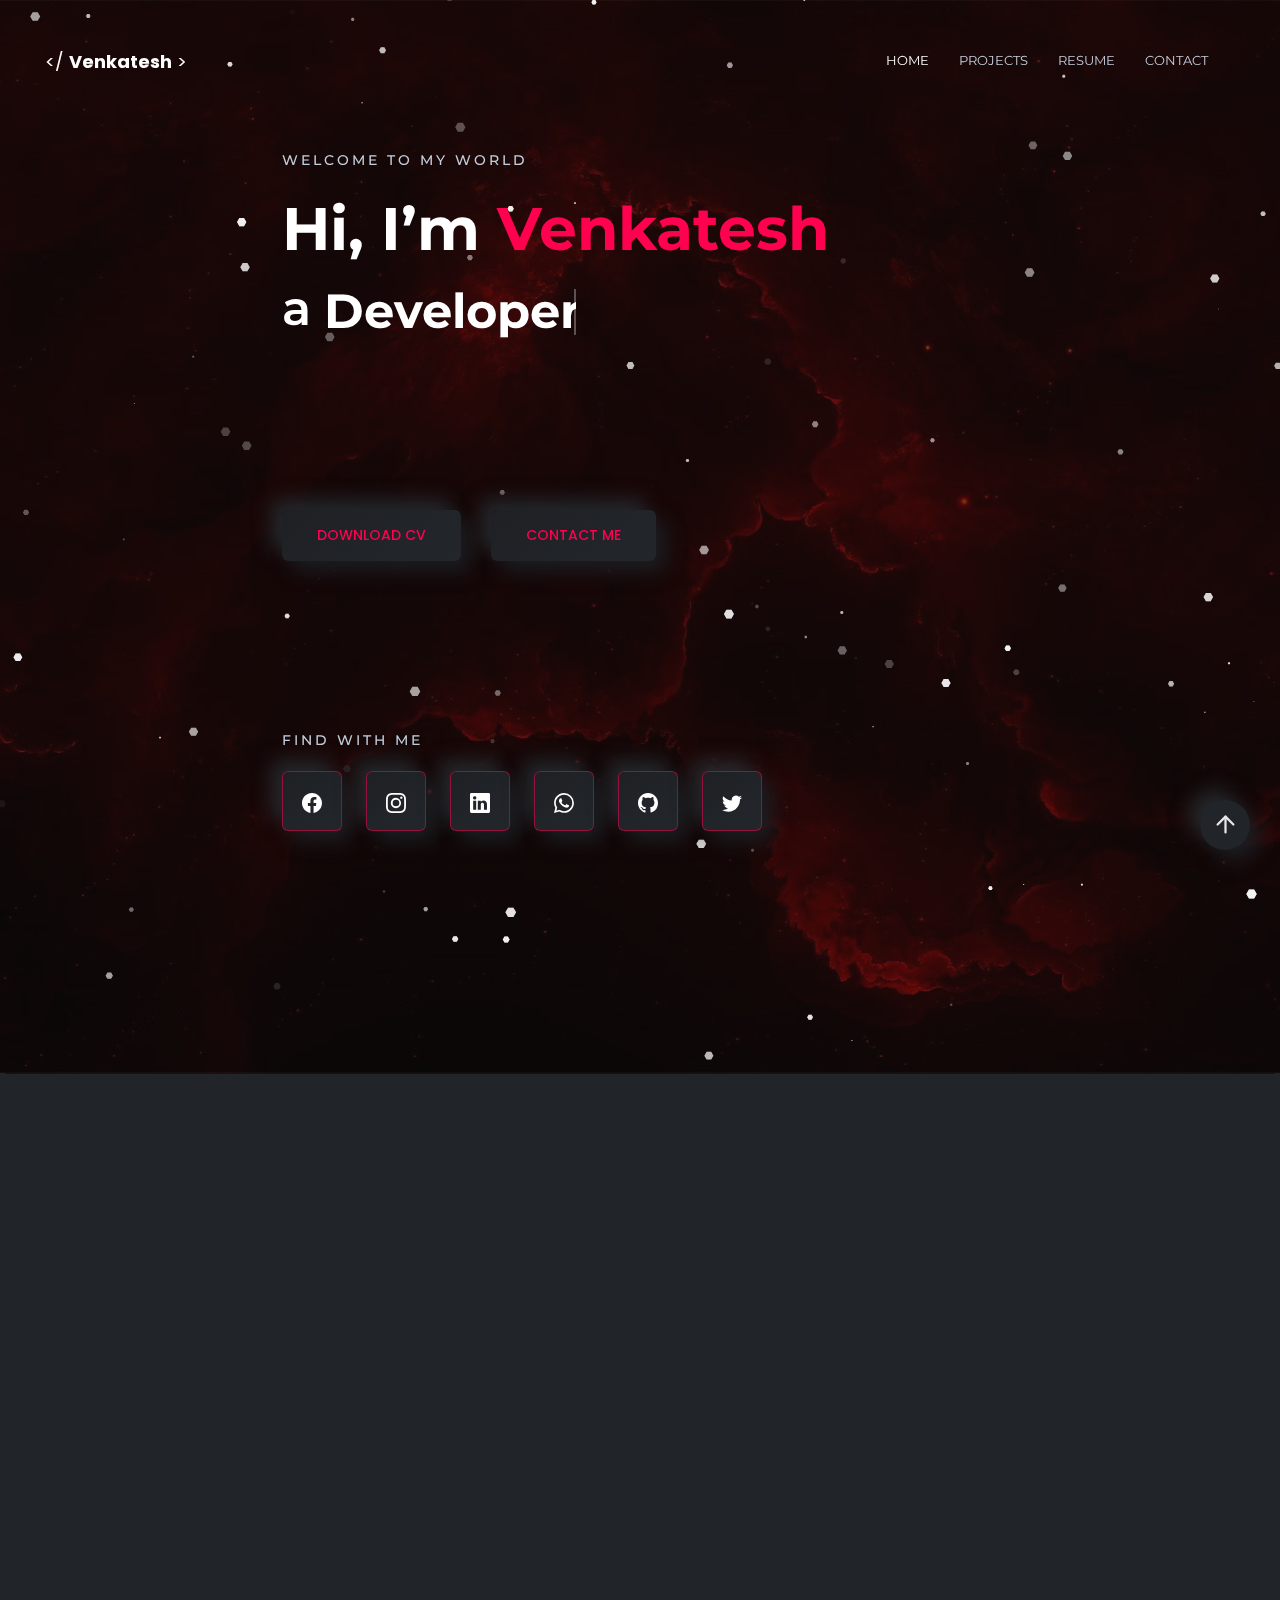
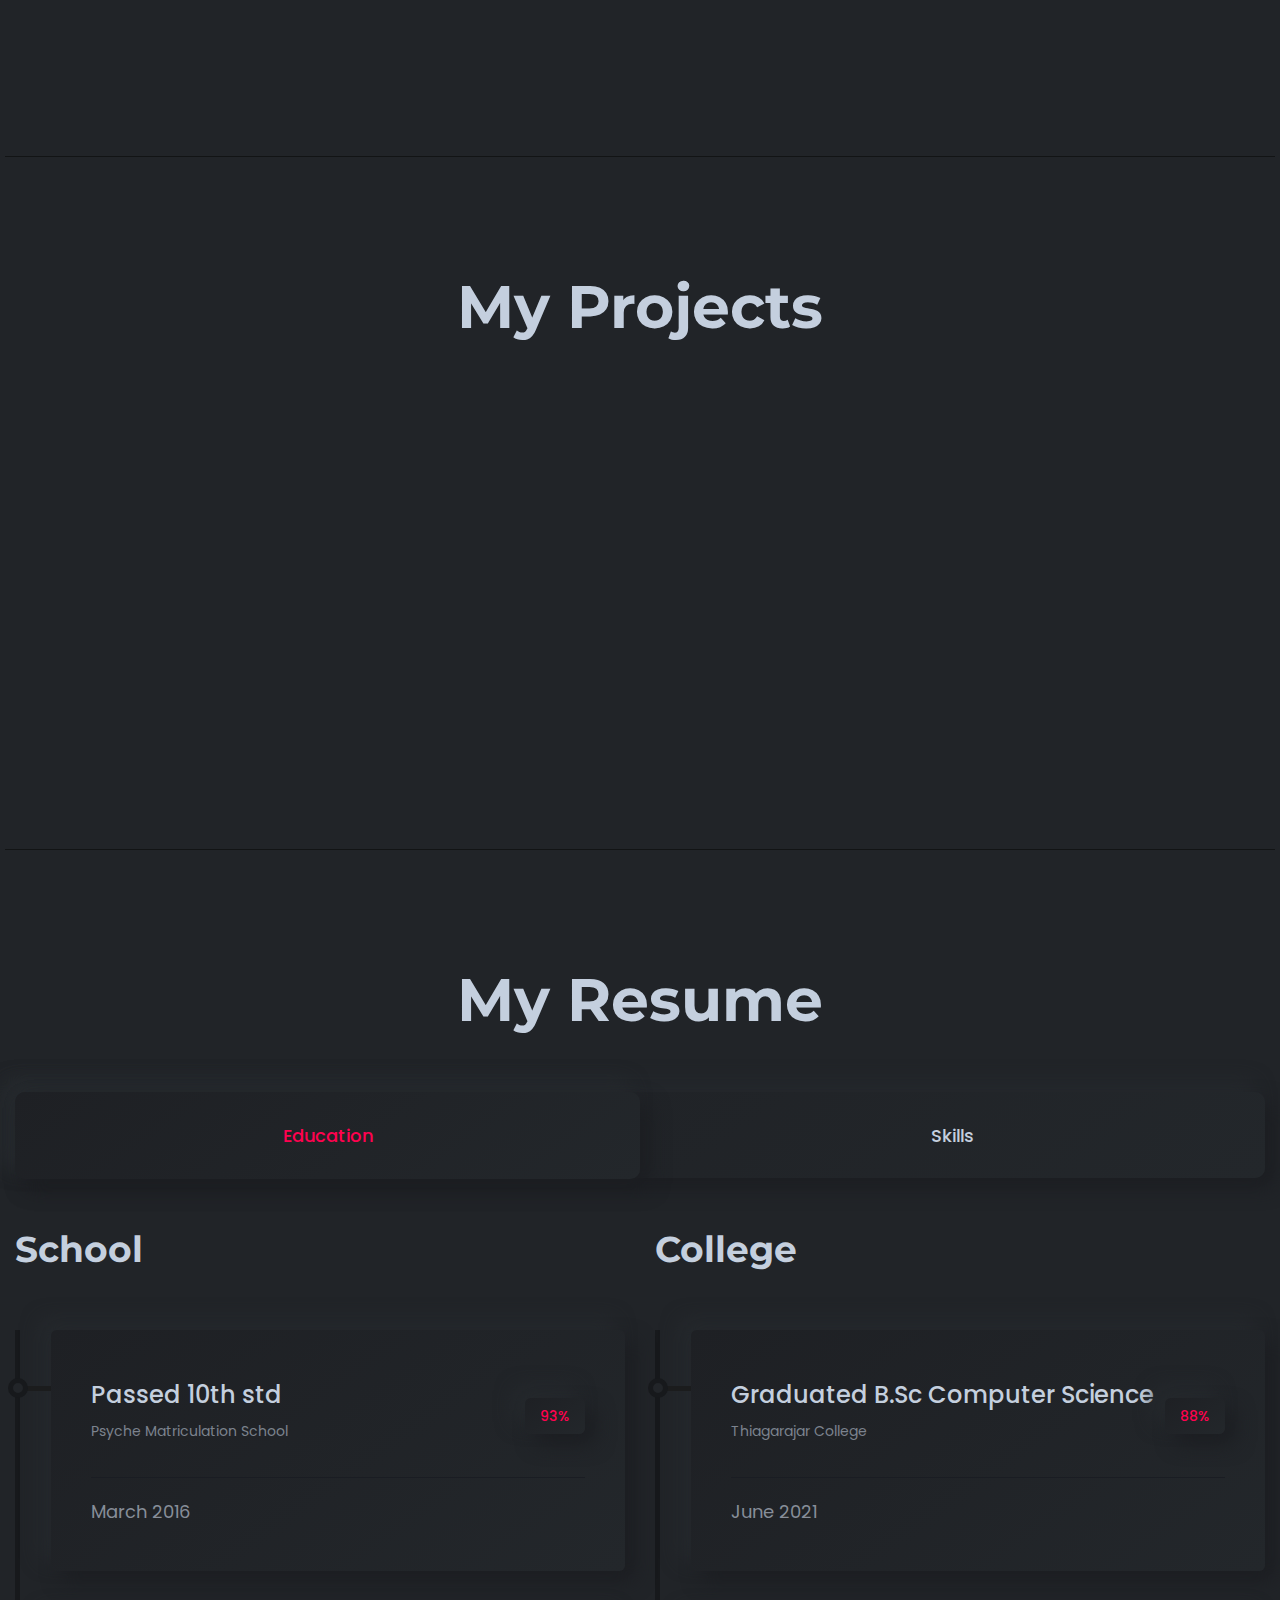
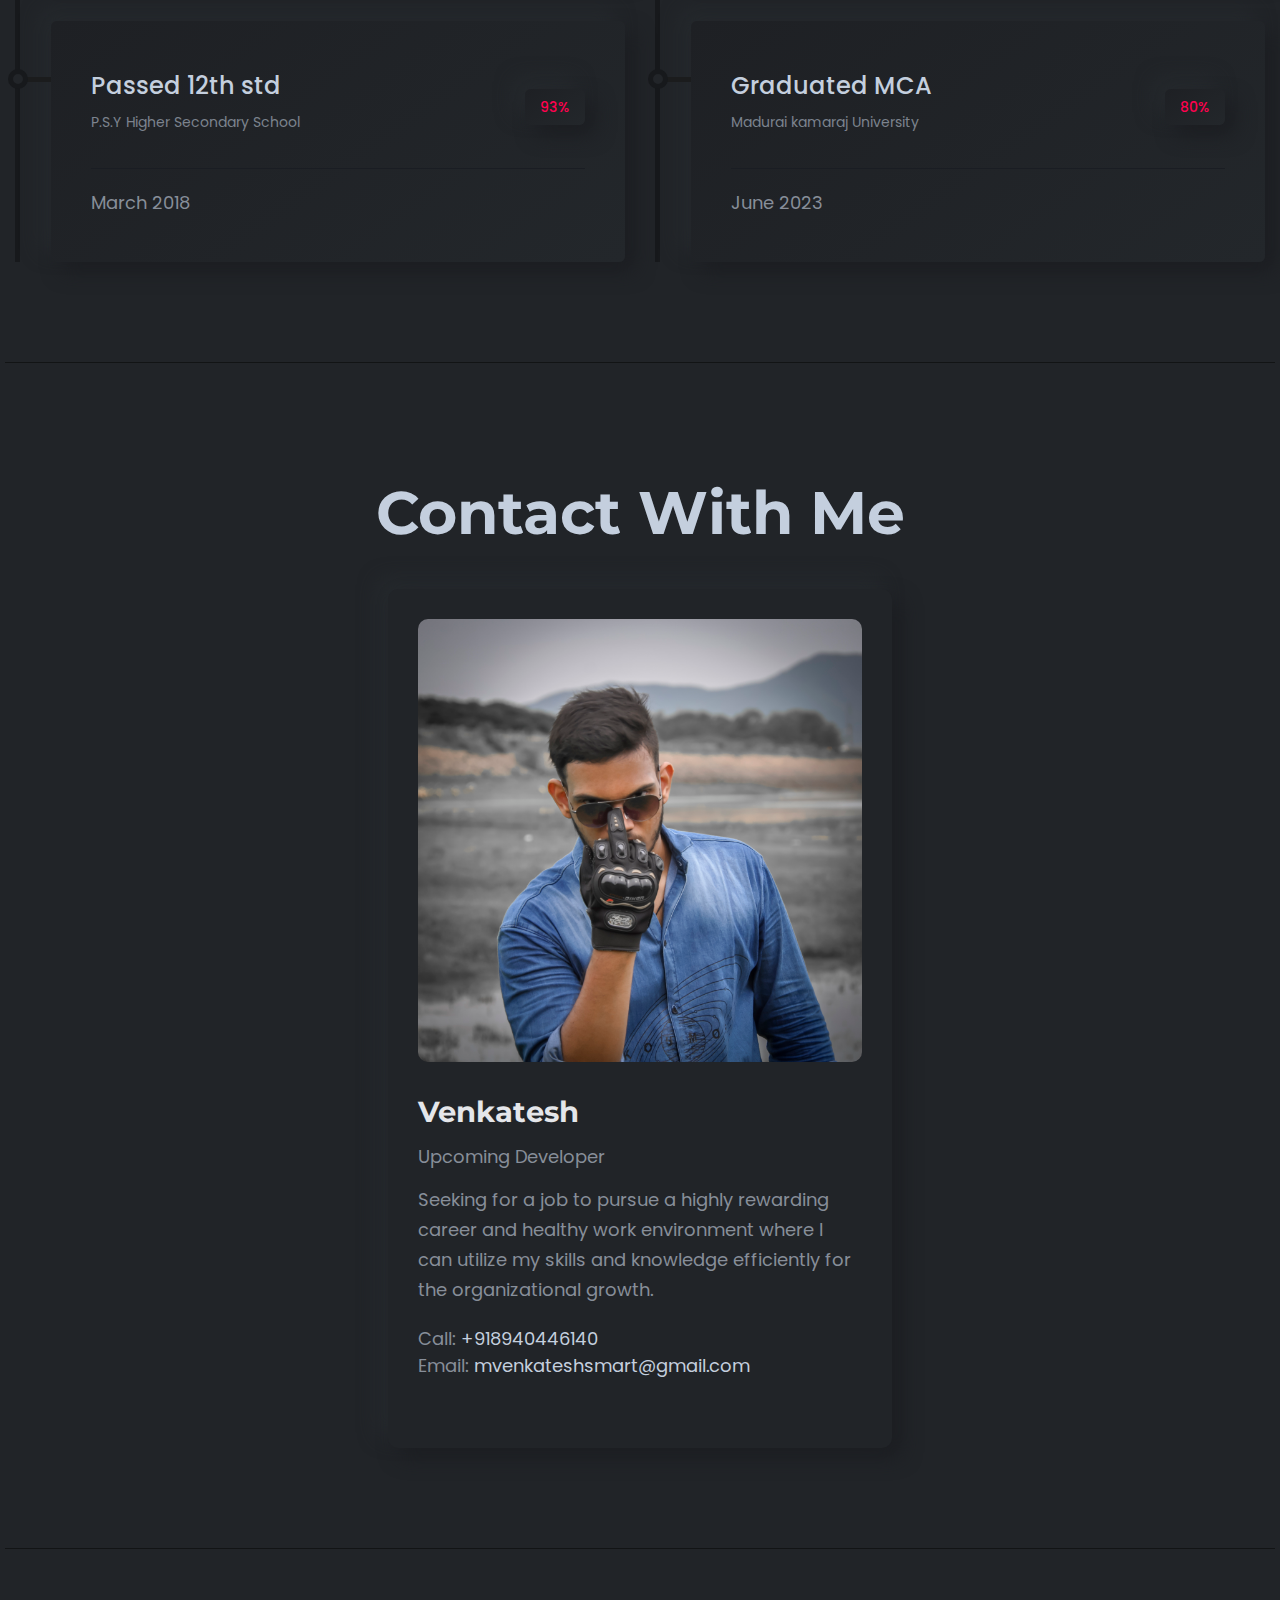
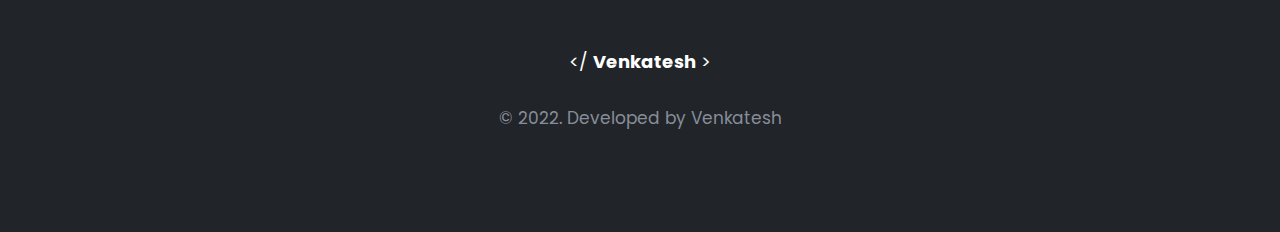
==== index.html @ d162d284 "live demo launched" ====
<!DOCTYPE html>
<html lang="en">

<head>
    <meta charset="utf-8">
    <meta http-equiv="x-ua-compatible" content="ie=edge">
    <title>Venkatesh - Upcoming Developer</title>
    <meta name="robots" content="noindex, follow" />
    <meta name="description" content="">
    <meta name="viewport" content="width=device-width, initial-scale=1, shrink-to-fit=no">
    <!-- Favicon -->
    <link rel="shortcut icon" type="image/x-icon" href="assets/images/favicon.png">
    <!-- CSS 
    ============================================ -->
    <link rel="stylesheet" href="assets/css/vendor/bootstrap.min.css">
    <link rel="stylesheet" href="assets/css/vendor/slick.css">
    <link rel="stylesheet" href="assets/css/vendor/slick-theme.css">
    <link rel="stylesheet" href="assets/css/vendor/aos.css">
    <link rel="stylesheet" href="assets/css/plugins/feature.css">
    <!-- Style css -->
    <link rel="stylesheet" href="assets/css/style.css">
</head>

<body class="template-color-1 spybody" data-spy="scroll" data-target=".navbar-example2" data-offset="70">
    <!-- Start Header -->
    <header class="rn-header haeder-default black-logo-version header--fixed header--sticky">
        <div class="header-wrapper rn-popup-mobile-menu m--0 row align-items-center">
            <!-- Start Header Left -->
            <div class="col-lg-2 col-6">
                <div class="header-left">
                    <div class="logo">
                        <a href="index.html">
                            <span class="cd-intro">
                                <span>&lt;/</span>
                        <!-- ROTATING TEXT -->
                        <span class="cd-words-wrapper">
                                    <b class="is-visible">Venkatesh</b>
                                    <span>&gt;</span>
                                </span>
                        </span>
                        </a>
                    </div>
                </div>
            </div>
            <!-- End Header Left -->
            <!-- Start Header Center -->
            <div class="col-lg-10 col-6">
                <div class="header-center">
                    <nav id="sideNav" class="mainmenu-nav navbar-example2 d-none d-xl-block">
                        <!-- Start Mainmanu Nav -->
                        <ul class="primary-menu nav nav-pills">
                            <li class="nav-item"><a class="nav-link smoth-animation active" href="#home">Home</a></li>
                            <li class="nav-item"><a class="nav-link smoth-animation" href="#portfolio">Projects</a></li>
                            <li class="nav-item"><a class="nav-link smoth-animation" href="#resume">Resume</a></li>
                            <li class="nav-item"><a class="nav-link smoth-animation" href="#contacts">Contact</a></li>
                        </ul>
                        <!-- End Mainmanu Nav -->
                    </nav>
                    <!-- Start Header Right  -->
                    <div class="header-right">
                        <div class="hamberger-menu d-block d-xl-none">
                            <i id="menuBtn" class="feather-menu humberger-menu"></i>
                        </div>
                        <div class="close-menu d-block">
                            <span class="closeTrigger">
                            <i data-feather="x"></i>
                        </span>
                        </div>
                    </div>
                    <!-- End Header Right  -->

                </div>
            </div>
            <!-- End Header Center -->
        </div>
    </header>
    <!-- End Header Area -->
    <!-- Start Popup Mobile Menu  -->
    <div class="popup-mobile-menu">
        <div class="inner">
            <div class="menu-top">
                <div class="menu-header">
                    <div class="slider-style-5">
                            <div class="thumbnail gradient-border gradient-animation close-menu-activation">
                        <img id="border" class="gradient-border" src="assets/images/profile2.jpg" alt="Personal Portfolio" width="50px" height="50px">
                        </div>
                    </div>
                </div>
            </div>
            <div class="content">
                <ul class="primary-menu nav nav-pills nav-fill">
                    <li class="nav-item"><a class="nav-link smoth-animation-two active" href="#home"><i
                        data-feather="home"></i> Home</a></li>
                    <li class="nav-item"><a class="nav-link smoth-animation-two" href="#portfolio"><i
                        data-feather="layers"></i> Projects</a></li>
                    <li class="nav-item"><a class="nav-link smoth-animation-two" href="#resume"><i
                        data-feather="users"></i> Resume</a></li>
                    <li class="nav-item"><a class="nav-link smoth-animation-two" href="#contacts"><i
                        data-feather="message-circle"></i> Contact</a></li>
                </ul>
            </div>
        </div>
    </div>
    <!-- End Popup Mobile Menu  -->


    <main class="main-page-wrapper">
        <section id="home" class="align-items-center with-particles bg_image--1 bg_image" data-black-overlay="5">
            <div id="particles-js"></div>
        <!-- Start Slider Area -->
        <div id="home" class="rn-slider-area">
            <div class="slide slider-style-1">
                <div class="container">
                    <div class="row justify-content-center row--30 align-items-center">
                        <div class="col-lg-7 mt_md--50 mt_sm--50 mt_lg--30">
                            <div class="content">
                                <div class="inner">
                                    <span class="subtitle">Welcome to my world</span>
                                    <h1 class="title">Hi, I’m <span>Venkatesh</span><br>
                                        <span class="header-caption" id="page-top">
                                            <!-- type headline start-->
                                            <span class="cd-headline clip is-full-width">
                                                <span>a </span>
                                        <!-- ROTATING TEXT -->
                                        <span class="cd-words-wrapper">
                                                    <b class="is-visible">Developer.</b>
                                                    <b class="is-hidden">Coder.</b>
                                                    <b class="is-hidden">Designer.</b>
                                                </span>
                                        </span>
                                        
                                        <!-- type headline end -->
                                        </span>
                                    </h1>
                                </div><br>
                                <div class="inner">
                                    <div class="user-info-bottom">
                                        <div class="button-wrapper d-flex">
                                            <a class="rn-btn mr--30" href="assets/Myresume.pdf"><span>DOWNLOAD CV</span></a>
                                            <a class="rn-btn" href="#contacts"><span>CONTACT ME</span></a>

                                        </div>
                                    </div>
                                </div><br>
                                <div class="inner">
                                        <div class="social-share-inner-left">
                                            <div class="social-share-style-1 single-page-icone mt--40">
                                            <span class="subtitle">find with me</span>
                                            <ul class="social-share d-flex liststyle">
                                                <li class="facebook"><a class="circle only-border" href="https://www.facebook.com/profile.php?id=100043035161082"><svg style="color: white" xmlns="http://www.w3.org/2000/svg" width="24" height="24" fill="currentColor" class="bi bi-facebook" viewBox="0 0 16 16"> <path d="M16 8.049c0-4.446-3.582-8.05-8-8.05C3.58 0-.002 3.603-.002 8.05c0 4.017 2.926 7.347 6.75 7.951v-5.625h-2.03V8.05H6.75V6.275c0-2.017 1.195-3.131 3.022-3.131.876 0 1.791.157 1.791.157v1.98h-1.009c-.993 0-1.303.621-1.303 1.258v1.51h2.218l-.354 2.326H9.25V16c3.824-.604 6.75-3.934 6.75-7.951z" fill="white"></path> </svg>
                                                </a>
                                                </li>
                                                <li class="instagram"><a class="circle only-border" href="https://www.instagram.com/___venkatesh360___/"><svg style="color: white" xmlns="http://www.w3.org/2000/svg" width="24" height="24" fill="currentColor" class="bi bi-instagram" viewBox="0 0 16 16"> <path d="M8 0C5.829 0 5.556.01 4.703.048 3.85.088 3.269.222 2.76.42a3.917 3.917 0 0 0-1.417.923A3.927 3.927 0 0 0 .42 2.76C.222 3.268.087 3.85.048 4.7.01 5.555 0 5.827 0 8.001c0 2.172.01 2.444.048 3.297.04.852.174 1.433.372 1.942.205.526.478.972.923 1.417.444.445.89.719 1.416.923.51.198 1.09.333 1.942.372C5.555 15.99 5.827 16 8 16s2.444-.01 3.298-.048c.851-.04 1.434-.174 1.943-.372a3.916 3.916 0 0 0 1.416-.923c.445-.445.718-.891.923-1.417.197-.509.332-1.09.372-1.942C15.99 10.445 16 10.173 16 8s-.01-2.445-.048-3.299c-.04-.851-.175-1.433-.372-1.941a3.926 3.926 0 0 0-.923-1.417A3.911 3.911 0 0 0 13.24.42c-.51-.198-1.092-.333-1.943-.372C10.443.01 10.172 0 7.998 0h.003zm-.717 1.442h.718c2.136 0 2.389.007 3.232.046.78.035 1.204.166 1.486.275.373.145.64.319.92.599.28.28.453.546.598.92.11.281.24.705.275 1.485.039.843.047 1.096.047 3.231s-.008 2.389-.047 3.232c-.035.78-.166 1.203-.275 1.485a2.47 2.47 0 0 1-.599.919c-.28.28-.546.453-.92.598-.28.11-.704.24-1.485.276-.843.038-1.096.047-3.232.047s-2.39-.009-3.233-.047c-.78-.036-1.203-.166-1.485-.276a2.478 2.478 0 0 1-.92-.598 2.48 2.48 0 0 1-.6-.92c-.109-.281-.24-.705-.275-1.485-.038-.843-.046-1.096-.046-3.233 0-2.136.008-2.388.046-3.231.036-.78.166-1.204.276-1.486.145-.373.319-.64.599-.92.28-.28.546-.453.92-.598.282-.11.705-.24 1.485-.276.738-.034 1.024-.044 2.515-.045v.002zm4.988 1.328a.96.96 0 1 0 0 1.92.96.96 0 0 0 0-1.92zm-4.27 1.122a4.109 4.109 0 1 0 0 8.217 4.109 4.109 0 0 0 0-8.217zm0 1.441a2.667 2.667 0 1 1 0 5.334 2.667 2.667 0 0 1 0-5.334z" fill="white"></path> </svg>
                                                </a>
                                                </li>
                                                <li class="linkedin"><a class="circle only-border" href="https://www.linkedin.com/in/m-venkatesh-10474b208/"><svg style="color: white" xmlns="http://www.w3.org/2000/svg" width="24" height="24" fill="currentColor" class="bi bi-linkedin" viewBox="0 0 16 16"> <path d="M0 1.146C0 .513.526 0 1.175 0h13.65C15.474 0 16 .513 16 1.146v13.708c0 .633-.526 1.146-1.175 1.146H1.175C.526 16 0 15.487 0 14.854V1.146zm4.943 12.248V6.169H2.542v7.225h2.401zm-1.2-8.212c.837 0 1.358-.554 1.358-1.248-.015-.709-.52-1.248-1.342-1.248-.822 0-1.359.54-1.359 1.248 0 .694.521 1.248 1.327 1.248h.016zm4.908 8.212V9.359c0-.216.016-.432.08-.586.173-.431.568-.878 1.232-.878.869 0 1.216.662 1.216 1.634v3.865h2.401V9.25c0-2.22-1.184-3.252-2.764-3.252-1.274 0-1.845.7-2.165 1.193v.025h-.016a5.54 5.54 0 0 1 .016-.025V6.169h-2.4c.03.678 0 7.225 0 7.225h2.4z" fill="white"></path> </svg></a>
                                                </li>
                                                <li class="whatsapp"><a class="circle only-border" href="https://wa.link/iqs0rf">
                                                <svg style="color: white" xmlns="http://www.w3.org/2000/svg" width="24" height="24" fill="currentColor" class="bi bi-whatsapp" viewBox="0 0 16 16"> <path d="M13.601 2.326A7.854 7.854 0 0 0 7.994 0C3.627 0 .068 3.558.064 7.926c0 1.399.366 2.76 1.057 3.965L0 16l4.204-1.102a7.933 7.933 0 0 0 3.79.965h.004c4.368 0 7.926-3.558 7.93-7.93A7.898 7.898 0 0 0 13.6 2.326zM7.994 14.521a6.573 6.573 0 0 1-3.356-.92l-.24-.144-2.494.654.666-2.433-.156-.251a6.56 6.56 0 0 1-1.007-3.505c0-3.626 2.957-6.584 6.591-6.584a6.56 6.56 0 0 1 4.66 1.931 6.557 6.557 0 0 1 1.928 4.66c-.004 3.639-2.961 6.592-6.592 6.592zm3.615-4.934c-.197-.099-1.17-.578-1.353-.646-.182-.065-.315-.099-.445.099-.133.197-.513.646-.627.775-.114.133-.232.148-.43.05-.197-.1-.836-.308-1.592-.985-.59-.525-.985-1.175-1.103-1.372-.114-.198-.011-.304.088-.403.087-.088.197-.232.296-.346.1-.114.133-.198.198-.33.065-.134.034-.248-.015-.347-.05-.099-.445-1.076-.612-1.47-.16-.389-.323-.335-.445-.34-.114-.007-.247-.007-.38-.007a.729.729 0 0 0-.529.247c-.182.198-.691.677-.691 1.654 0 .977.71 1.916.81 2.049.098.133 1.394 2.132 3.383 2.992.47.205.84.326 1.129.418.475.152.904.129 1.246.08.38-.058 1.171-.48 1.338-.943.164-.464.164-.86.114-.943-.049-.084-.182-.133-.38-.232z" fill="white"></path> </svg>
                                           </a></li>
                                           <li class="github"><a class="circle only-border" href="https://github.com/RioVenkatesh">
                                            <svg style="color: white" xmlns="http://www.w3.org/2000/svg" width="24" height="24" fill="currentColor" class="bi bi-github" viewBox="0 0 16 16"> <path d="M8 0C3.58 0 0 3.58 0 8c0 3.54 2.29 6.53 5.47 7.59.4.07.55-.17.55-.38 0-.19-.01-.82-.01-1.49-2.01.37-2.53-.49-2.69-.94-.09-.23-.48-.94-.82-1.13-.28-.15-.68-.52-.01-.53.63-.01 1.08.58 1.23.82.72 1.21 1.87.87 2.33.66.07-.52.28-.87.51-1.07-1.78-.2-3.64-.89-3.64-3.95 0-.87.31-1.59.82-2.15-.08-.2-.36-1.02.08-2.12 0 0 .67-.21 2.2.82.64-.18 1.32-.27 2-.27.68 0 1.36.09 2 .27 1.53-1.04 2.2-.82 2.2-.82.44 1.1.16 1.92.08 2.12.51.56.82 1.27.82 2.15 0 3.07-1.87 3.75-3.65 3.95.29.25.54.73.54 1.48 0 1.07-.01 1.93-.01 2.2 0 .21.15.46.55.38A8.012 8.012 0 0 0 16 8c0-4.42-3.58-8-8-8z" fill="white"></path> </svg>
                                       </a></li>
                                       <li class="twitter"><a class="circle only-border" href="https://twitter.com/MVenkatesh360">
                                       <svg style="color: white" xmlns="http://www.w3.org/2000/svg" width="24" height="24" fill="currentColor" class="bi bi-twitter" viewBox="0 0 16 16"> <path d="M5.026 15c6.038 0 9.341-5.003 9.341-9.334 0-.14 0-.282-.006-.422A6.685 6.685 0 0 0 16 3.542a6.658 6.658 0 0 1-1.889.518 3.301 3.301 0 0 0 1.447-1.817 6.533 6.533 0 0 1-2.087.793A3.286 3.286 0 0 0 7.875 6.03a9.325 9.325 0 0 1-6.767-3.429 3.289 3.289 0 0 0 1.018 4.382A3.323 3.323 0 0 1 .64 6.575v.045a3.288 3.288 0 0 0 2.632 3.218 3.203 3.203 0 0 1-.865.115 3.23 3.23 0 0 1-.614-.057 3.283 3.283 0 0 0 3.067 2.277A6.588 6.588 0 0 1 .78 13.58a6.32 6.32 0 0 1-.78-.045A9.344 9.344 0 0 0 5.026 15z" fill="white"></path> </svg>
                                    </a></li>  
                                            </ul>
                                            </div>
                                        </div>
                                </div>
                            </div>
                        </div>
                    </div>
                </div>
            </div>
        </div>
        </section>
        <!-- Start about Area -->
        <div id="about" class="rn-about-area rn-section-gap section-separator">
            <div class="container">
                <div class="row">
                    <div class="col-lg-5">
                        <div data-aos="fade-up" data-aos-duration="1000" data-aos-delay="100" data-aos-once="true" class="image-area">
                            <div class="thumbnail">
                                <img src="assets/images/profile2.jpg" alt="">
                            </div>
                        </div>
                    </div>
                    <div data-aos="fade-up" data-aos-duration="1000" data-aos-delay="100" data-aos-once="true" class="col-lg-7 mt_sm--30">
                        <div class="contant">
                            <div class="section-title text-left">
                                <h2 class="title">About Me</h2>
                            </div>
                            <p class="discription">
                                Seeking for a job to pursue a highly rewarding career and healthy work environment
                                where I can utilize my skills and knowledge efficiently for the organizational growth.
                            </p>
                        </div>
                    </div>
                </div>
            </div>
        </div>
        <!-- End about Area -->
        <!-- start Slider Area -->
        <!-- End Slider Area -->

        <!-- Start Portfolio Area -->
        <div class="rn-portfolio-area rn-section-gap section-separator" id="portfolio">
            <div class="container">
                <div class="row">
                    <div class="col-lg-12">
                        <div class="section-title text-center">
                            <h2 class="title">My Projects</h2>
                        </div>
                    </div>
                </div>

                <div class="row justify-content-center row--25 mt--10 mt_md--10 mt_sm--10">
                    <!-- Start Single Portfolio -->
                    <div data-aos="fade-up" data-aos-delay="100" data-aos-once="true" class="col-lg-6 col-xl-4 col-md-6 col-12 mt--50 mt_md--30 mt_sm--30">
                        <div class="rn-portfolio" data-toggle="modal" data-target="#exampleModalCenter">
                            <div class="inner">
                                <div class="thumbnail">
                                    <a href="javascript:void(0)">
                                        <img src="assets/images/portfolio/portfolio-01.jpg" alt="Personal Portfolio Images">
                                    </a>
                                </div>
                                <div class="content">
                                    <div class="category-info">
                                        <div class="category-list">
                                            <a href="javascript:void(0)">Web Development</a>
                                        </div>
                                    </div>
                                    <h4 class="title"><a href="javascript:void(0)">Discussion Forum<i
                                                class="feather-arrow-up-right"></i></a></h4>
                                </div>
                            </div>
                        </div>
                    </div>
                    <!-- End Single Portfolio -->
                </div>
            </div>
        </div>
        <!-- End portfolio Area -->

        <!-- Start Resume Area -->
        <div class="rn-resume-area rn-section-gap section-separator" id="resume">
            <div class="container">
                <div class="row">
                    <div class="col-lg-12">
                        <div class="section-title text-center">
                            <h2 class="title">My Resume</h2>
                        </div>
                    </div>
                </div>
                <div class="row mt--40">
                    <div class="col-lg-12">
                        <ul class="rn-nav-list nav nav-tabs nav-fill" id="myTabs" role="tablist">
                            <li class="nav-item">
                                <a class="nav-link active" id="education-tab" data-toggle="tab" href="#education" role="tab" aria-controls="education" aria-selected="true">Education</a>
                            </li>
                            <li class="nav-item">
                                <a class="nav-link" id="professional-tab" data-toggle="tab" href="#professional" role="tab" aria-controls="professional" aria-selected="false">Skills</a>
                            </li>
                        </ul>
                        <!-- Start Tab Content Wrapper  -->
                        <div class="rn-nav-content tab-content" id="myTabContents">
                            <!-- Start Single Tab  -->
                            <div class="tab-pane show active fade single-tab-area" id="education" role="tabpanel" aria-labelledby="education-tab">
                                <div class="personal-experience-inner mt--40">
                                    <div class="row">
                                        <!-- Start Skill List Area  -->
                                        <div class="col-lg-6 col-md-12 col-12">
                                            <div class="content">
                                                <h4 class="maintitle">School</h4>
                                                <div class="experience-list">

                                                    <!-- Start Single List  -->
                                                    <div class="resume-single-list">
                                                        <div class="inner">
                                                            <div class="heading">
                                                                <div class="title">
                                                                    <h4>Passed 10th std</h4>
                                                                    <span>Psyche Matriculation School</span>
                                                                </div>
                                                                <div class="date-of-time">
                                                                    <span>93%</span>
                                                                </div>
                                                            </div>
                                                            <p class="description">March 2016</p>
                                                        </div>
                                                    </div>
                                                    <!-- End Single List  -->

                                                    <!-- Start Single List  -->
                                                    <div class="resume-single-list">
                                                        <div class="inner">
                                                            <div class="heading">
                                                                <div class="title">
                                                                    <h4>Passed 12th std</h4>
                                                                    <span>P.S.Y Higher Secondary School</span>
                                                                </div>
                                                                <div class="date-of-time">
                                                                    <span>93%</span>
                                                                </div>
                                                            </div>
                                                            <p class="description">March 2018</p>
                                                        </div>
                                                    </div>
                                                    <!-- End Single List  -->

                                                </div>
                                            </div>
                                        </div>
                                        <!-- End Skill List Area  -->

                                        <!-- Start Skill List Area 2nd  -->
                                        <div class="col-lg-6 col-md-12 col-12 mt_md--60 mt_sm--60">
                                            <div class="content">
                                                <h4 class="maintitle">College</h4>
                                                <div class="experience-list">

                                                    <!-- Start Single List  -->
                                                    <div class="resume-single-list">
                                                        <div class="inner">
                                                            <div class="heading">
                                                                <div class="title">
                                                                    <h4>Graduated B.Sc Computer Science</h4>
                                                                    <span>Thiagarajar College</span>
                                                                </div>
                                                                <div class="date-of-time">
                                                                    <span>88%</span>
                                                                </div>
                                                            </div>
                                                            <p class="description">June 2021</p>
                                                        </div>
                                                    </div>
                                                    <!-- End Single List  -->

                                                    <!-- Start Single List  -->
                                                    <div class="resume-single-list">
                                                        <div class="inner">
                                                            <div class="heading">
                                                                <div class="title">
                                                                    <h4>Graduated MCA</h4>
                                                                    <span>Madurai kamaraj University</span>
                                                                </div>
                                                                <div class="date-of-time">
                                                                    <span>80%</span>
                                                                </div>
                                                            </div>
                                                            <p class="description">June 2023</p>
                                                        </div>
                                                    </div>
                                                    <!-- End Single List  -->

                                                </div>
                                            </div>
                                        </div>
                                        <!-- End Skill List Area  -->
                                    </div>
                                </div>
                            </div>
                            <!-- End Single Tab  -->

                            <!-- Start Single Tab  -->
                            <div class="tab-pane fade " id="professional" role="tabpanel" aria-labelledby="professional-tab">
                                <div class="personal-experience-inner mt--40">
                                    <div class="row row--40">

                                        <!-- Start Single Progressbar  -->
                                        <div class="col-lg-6 col-md-6 col-12">
                                            <div class="progress-wrapper">
                                                <div class="content">
                                                    <h4 class="maintitle">Front End</h4>
                                                    <!-- Start Single Progress Charts -->
                                                    <div class="progress-charts">
                                                        <h6 class="heading heading-h6">HTML</h6>
                                                        <div class="progress">
                                                            <div class="progress-bar wow fadeInLeft" data-wow-duration="0.5s" data-wow-delay=".3s" role="progressbar" style="width: 60%" aria-valuenow="85" aria-valuemin="0" aria-valuemax="100"><span
                                                            class="percent-label">60%</span></div>
                                                        </div>
                                                    </div>
                                                    <!-- End Single Progress Charts -->

                                                    <!-- Start Single Progress Charts -->
                                                    <div class="progress-charts">
                                                        <h6 class="heading heading-h6">CSS</h6>
                                                        <div class="progress">
                                                            <div class="progress-bar wow fadeInLeft" data-wow-duration="0.6s" data-wow-delay=".4s" role="progressbar" style="width: 55%" aria-valuenow="85" aria-valuemin="0" aria-valuemax="100"><span
                                                            class="percent-label">55%</span></div>
                                                        </div>
                                                    </div>
                                                    <!-- End Single Progress Charts -->
                                                    <!-- Start Single Progress Charts -->
                                                    <div class="progress-charts">
                                                        <h6 class="heading heading-h6">Javascript</h6>
                                                        <div class="progress">
                                                            <div class="progress-bar wow fadeInLeft" data-wow-duration="0.6s" data-wow-delay=".4s" role="progressbar" style="width: 50%" aria-valuenow="85" aria-valuemin="0" aria-valuemax="100"><span
                                                            class="percent-label">50%</span></div>
                                                        </div>
                                                    </div>
                                                    <!-- End Single Progress Charts -->
                                                    <!-- Start Single Progress Charts -->
                                                    <div class="progress-charts">
                                                        <h6 class="heading heading-h6">React JS</h6>
                                                        <div class="progress">
                                                            <div class="progress-bar wow fadeInLeft" data-wow-duration="0.6s" data-wow-delay=".4s" role="progressbar" style="width: 40%" aria-valuenow="85" aria-valuemin="0" aria-valuemax="100"><span
                                                            class="percent-label">40%</span></div>
                                                        </div>
                                                    </div>
                                                    <!-- End Single Progress Charts -->
                                                    <!-- Start Single Progress Charts -->
                                                    <div class="progress-charts">
                                                        <h6 class="heading heading-h6">Photoshop</h6>
                                                        <div class="progress">
                                                            <div class="progress-bar wow fadeInLeft" data-wow-duration="0.6s" data-wow-delay=".4s" role="progressbar" style="width: 40%" aria-valuenow="85" aria-valuemin="0" aria-valuemax="100"><span
                                                            class="percent-label">50%</span></div>
                                                        </div>
                                                    </div>
                                                    <!-- End Single Progress Charts -->

                                                </div>
                                            </div>
                                        </div>
                                        <!-- End Single Progressbar  -->

                                        <!-- Start Single Progressbar  -->
                                        <div class="col-lg-6 col-md-6 col-12 mt_sm--60">
                                            <div class="progress-wrapper">
                                                <div class="content">
                                                    <h4 class="maintitle">Back End</h4>
                                                    <!-- Start Single Progress Charts -->
                                                    <div class="progress-charts">
                                                        <h6 class="heading heading-h6">PHP</h6>
                                                        <div class="progress">
                                                            <div class="progress-bar wow fadeInLeft" data-wow-duration="0.5s" data-wow-delay=".3s" role="progressbar" style="width: 60%" aria-valuenow="85" aria-valuemin="0" aria-valuemax="100"><span
                                                            class="percent-label">60%</span></div>
                                                        </div>
                                                    </div>
                                                    <!-- End Single Progress Charts -->

                                                    <!-- Start Single Progress Charts -->
                                                    <div class="progress-charts">
                                                        <h6 class="heading heading-h6">Node JS</h6>
                                                        <div class="progress">
                                                            <div class="progress-bar wow fadeInLeft" data-wow-duration="0.6s" data-wow-delay=".4s" role="progressbar" style="width: 40%" aria-valuenow="85" aria-valuemin="0" aria-valuemax="100"><span
                                                            class="percent-label">40%</span></div>
                                                        </div>
                                                    </div>
                                                    <!-- End Single Progress Charts -->

                                                    <!-- Start Single Progress Charts -->
                                                    <div class="progress-charts">
                                                        <h6 class="heading heading-h6">Python</h6>
                                                        <div class="progress">
                                                            <div class="progress-bar wow fadeInLeft" data-wow-duration="0.7s" data-wow-delay=".5s" role="progressbar" style="width: 70%" aria-valuenow="85" aria-valuemin="0" aria-valuemax="100"><span
                                                            class="percent-label">70%</span></div>
                                                        </div>
                                                    </div>
                                                    <!-- End Single Progress Charts -->

                                                    <!-- Start Single Progress Charts -->
                                                    <div class="progress-charts">
                                                        <h6 class="heading heading-h6">Java</h6>
                                                        <div class="progress">
                                                            <div class="progress-bar wow fadeInLeft" data-wow-duration="0.8s" data-wow-delay=".6s" role="progressbar" style="width: 30%" aria-valuenow="85" aria-valuemin="0" aria-valuemax="100"><span
                                                            class="percent-label">30%</span></div>
                                                        </div>
                                                    </div>
                                                    <!-- End Single Progress Charts -->

                                                    <!-- Start Single Progress Charts -->
                                                    <div class="progress-charts">
                                                        <h6 class="heading heading-h6">MySQL</h6>
                                                        <div class="progress">
                                                            <div class="progress-bar wow fadeInLeft" data-wow-duration="0.9s" data-wow-delay=".7s" role="progressbar" style="width: 50%" aria-valuenow="85" aria-valuemin="0" aria-valuemax="100"><span
                                                            class="percent-label">50%</span></div>
                                                        </div>
                                                    </div>
                                                    <!-- End Single Progress Charts -->

                                                </div>
                                            </div>
                                        </div>
                                        <!-- End Single Progressbar  -->

                                    </div>
                                </div>
                            </div>
                            <!-- End Single Tab  -->
                        </div>
                    </div>
                </div>
            </div>
        </div>
        <!-- End Resume Area -->
        <!-- Start Contact section -->
        <div class="rn-contact-area rn-section-gap section-separator" id="contacts">
            <div class="container">
                <div class="row">
                    <div class="col-lg-12">
                        <div class="section-title text-center">
                            <h2 class="title">Contact With Me</h2>
                        </div>
                    </div>
                </div>
                <div class="row justify-content-center mt--40 mt_md--30 mt_sm--30 mt-contact-sm">
                    <div class="col-lg-5 align-items-center">
                        <div class="contact-about-area">
                            <div class="thumbnail">
                                <img src="assets/images/profile.jpg" alt="contact-img">
                            </div>
                            <div class="title-area">
                                <h4 class="title">Venkatesh</h4>
                                <span>Upcoming Developer</span>
                            </div>
                            <div class="description">
                                <p>Seeking for a job to pursue a highly rewarding career and healthy work environment
                                    where I can utilize my skills and knowledge efficiently for the organizational growth.
                                </p>
                                <span class="phone">Call: <a href="tel:+918940446140">+918940446140</a></span>
                                <span class="mail">Email: <a href="mailto:mvenkateshsmart@gmail.com">mvenkateshsmart@gmail.com</a></span>
                            </div>
                        </div>
                    </div>
                </div>
            </div>
        </div>
        <!-- End Contuct section -->

        <!-- Modal Portfolio Body area Start -->
        <div class="modal fade" id="exampleModalCenter" tabindex="-1" role="dialog" aria-hidden="true">
            <div class="modal-dialog modal-dialog-centered" role="document">
                <div class="modal-content">
                    <div class="modal-header">
                        <button type="button" class="close" data-dismiss="modal" aria-label="Close">
                            <span aria-hidden="true"><i data-feather="x"></i></span>
                        </button>
                    </div>
                    <div class="modal-body">
                        <div class="row align-items-center">

                            <div class="col-lg-6">
                                <div class="portfolio-popup-thumbnail">
                                    <div class="image">
                                        <img class="w-100" src="assets/images/portfolio/portfolio-01.jpg" alt="slide">
                                    </div>
                                </div>
                            </div>

                            <div class="col-lg-6">
                                <div class="text-content">
                                    <h3>
                                        <span>About</span> WeAskQ Discussion Forum
                                    </h3>
                                    <p class="mb--30">WeAskQ Discussion Forum is an online discussion forum where youth or even the experienced professionals discuss their queries related to and get answers for their questions from other talented individuals. Discussion forums are perhaps the earliest form of social media platform. The best part is that it is very simple and is free of cost.
                                    </p>
                                    <div class="button-group mt--20">
                                        <a href="https://github.com/RioVenkatesh/WeAskQ_Discussion_Forum" class="rn-btn">
                                            <span>VIEW PROJECT</span>
                                            <i data-feather="chevron-right"></i>
                                        </a>
                                        <a href="http://weaskq.rf.gd/" class="rn-btn">
                                            <span>LIVE DEMO</span>
                                            <i data-feather="chevron-right"></i>
                                        </a>
                                    </div>

                                </div>
                                <!-- End of .text-content -->
                            </div>
                        </div>
                        <!-- End of .row Body-->
                    </div>
                </div>
            </div>
        </div>
        <!-- End Modal Portfolio area -->
        <!-- Back to  top Start -->
        <div class="backto-top">
            <div>
                <i data-feather="arrow-up"></i>
            </div>
        </div>
        <!-- Back to top end -->



    </main>

    <!-- Start Footer Area -->
    <div class="rn-footer-area rn-section-gap section-separator">
        <div class="container">
            <div class="row">
                <div class="col-lg-12">
                    <div class="footer-area text-center">

                        <div class="logo">
                            <a href="index.html">
                                <span class="cd-intro">
                                    <span>&lt;/</span>
                            <span class="cd-words-wrapper">
                                        <b class="is-visible">Venkatesh</b>
                                        <span>&gt;</span>
                                    </span>
                            </span>
                            </a>
                        </div>

                        <p class="description mt--30">© 2022. Developed by Venkatesh</p>
                    </div>
                </div>
            </div>
        </div>
    </div>
    <!-- End Footer Area -->

    <!-- JS ============================================ -->
    <script src="assets/js/vendor/jquery.js"></script>
    <script src="assets/js/vendor/modernizer.min.js"></script>
    <script src="assets/js/vendor/feather.min.js"></script>
    <script src="assets/js/vendor/slick.min.js"></script>
    <script src="assets/js/vendor/bootstrap.js"></script>
    <script src="assets/js/vendor/text-type.js"></script>
    <script src="assets/js/vendor/wow.js"></script>
    <script src="assets/js/vendor/aos.js"></script>
    <script src="assets/js/vendor/particles.js"></script>
    <!-- main JS -->
    <script src="assets/js/main.js"></script>
    <script>
        particlesJS('particles-js',

            {
                "particles": {
                    "number": {
                        "value": 20,
                        "density": {
                            "enable": true,
                            "value_area": 300
                        }
                    },
                    "color": {
                        "value": ["#ffffff", ]
                    },
                    "shape": {
                        "type": "polygon",
                        "stroke": {
                            "width": 0,
                            "color": "#000000"
                        },
                        "polygon": {
                            "nb_sides": 6
                        },
                        "image": {
                            "src": "img/github.svg",
                            "width": 100,
                            "height": 100
                        }
                    },
                    "opacity": {
                        "value": 0.8,
                        "random": true,
                        "anim": {
                            "enable": false,
                            "speed": 1,
                            "opacity_min": 0.1,
                            "sync": false
                        }
                    },
                    "size": {
                        "value": 4,
                        "random": true,
                        "anim": {
                            "enable": false,
                            "speed": 40,
                            "size_min": 0.1,
                            "sync": false
                        }
                    },
                    "line_linked": {
                        "enable": false,
                        "distance": 150,
                        "color": "#ffffff",
                        "opacity": 0.4,
                        "width": 1
                    },
                    "move": {
                        "enable": true,
                        "speed": 6,
                        "direction": "none",
                        "random": false,
                        "straight": false,
                        "out_mode": "out",
                        "attract": {
                            "enable": false,
                            "rotateX": 600,
                            "rotateY": 1200
                        }
                    }
                },
                "interactivity": {
                    "detect_on": "canvas",
                    "events": {
                        "onhover": {
                            "enable": true,
                            "mode": "repulse"
                        },
                        "onclick": {
                            "enable": true,
                            "mode": "push"
                        },
                        "resize": true
                    },
                    "modes": {
                        "grab": {
                            "distance": 400,
                            "line_linked": {
                                "opacity": 1
                            }
                        },
                        "bubble": {
                            "distance": 800,
                            "size": 40,
                            "duration": 2,
                            "opacity": 8,
                            "speed": 3
                        },
                        "repulse": {
                            "distance": 200
                        },
                        "push": {
                            "particles_nb": 4
                        },
                        "remove": {
                            "particles_nb": 2
                        }
                    }
                },
                "retina_detect": true,
                "config_demo": {
                    "hide_card": false,
                    "background_color": "#b61924",
                    "background_image": "",
                    "background_position": "50% 50%",
                    "background_repeat": "no-repeat",
                    "background_size": "cover"
                }
            }

        );
    </script>
</body>

</html>
---- assets/css/plugins/feature.css ----
@font-face{font-family:'Feather';src:url('../../fonts/Feather.ttf?sdxovp') format('truetype'),url('../../fonts/Feather.woff?sdxovp') format('woff'),url('../../fonts/Feather.svg?sdxovp#Feather') format('svg');font-weight:normal;font-style:normal}[class^="feather-"],[class*=" feather-"]{font-family:'feather' !important;speak:none;font-style:normal;font-weight:normal;font-variant:normal;text-transform:none;line-height:1;-webkit-font-smoothing:antialiased;-moz-osx-font-smoothing:grayscale}.feather-activity:before{content:"\e900"}.feather-airplay:before{content:"\e901"}.feather-alecirclert-:before{content:"\e902"}.feather-alert-octagon:before{content:"\e903"}.feather-alert-triangle:before{content:"\e904"}.feather-align-center:before{content:"\e905"}.feather-align-justify:before{content:"\e906"}.feather-align-left:before{content:"\e907"}.feather-align-right:before{content:"\e908"}.feather-anchor:before{content:"\e909"}.feather-aperture:before{content:"\e90a"}.feather-archive:before{content:"\e90b"}.feather-arrow-down:before{content:"\e90c"}.feather-arrow-down-circle:before{content:"\e90d"}.feather-arrow-down-left:before{content:"\e90e"}.feather-arrow-down-right:before{content:"\e90f"}.feather-arrow-left:before{content:"\e910"}.feather-arrow-left-circle:before{content:"\e911"}.feather-arrow-right:before{content:"\e912"}.feather-arrow-right-circle:before{content:"\e913"}.feather-arrow-up:before{content:"\e914"}.feather-arrow-up-circle:before{content:"\e915"}.feather-arrow-up-left:before{content:"\e916"}.feather-arrow-up-right:before{content:"\e917"}.feather-at-sign:before{content:"\e918"}.feather-award:before{content:"\e919"}.feather-bar-chart:before{content:"\e91a"}.feather-bar-chart-2:before{content:"\e91b"}.feather-battery:before{content:"\e91c"}.feather-battery-charging:before{content:"\e91d"}.feather-bell:before{content:"\e91e"}.feather-bell-off:before{content:"\e91f"}.feather-bluetooth:before{content:"\e920"}.feather-bold:before{content:"\e921"}.feather-book:before{content:"\e922"}.feather-book-open:before{content:"\e923"}.feather-bookmark:before{content:"\e924"}.feather-box:before{content:"\e925"}.feather-briefcase:before{content:"\e926"}.feather-calendar:before{content:"\e927"}.feather-camera:before{content:"\e928"}.feather-camera-off:before{content:"\e929"}.feather-cast:before{content:"\e92a"}.feather-check:before{content:"\e92b"}.feather-check-circle:before{content:"\e92c"}.feather-check-square:before{content:"\e92d"}.feather-chevron-down:before{content:"\e92e"}.feather-chevron-left:before{content:"\e92f"}.feather-chevron-right:before{content:"\e930"}.feather-chevron-up:before{content:"\e931"}.feather-chevrons-down:before{content:"\e932"}.feather-chevrons-left:before{content:"\e933"}.feather-chevrons-right:before{content:"\e934"}.feather-chevrons-up:before{content:"\e935"}.feather-chrome:before{content:"\e936"}.feather-circle:before{content:"\e937"}.feather-clipboard:before{content:"\e938"}.feather-clock:before{content:"\e939"}.feather-cloud:before{content:"\e93a"}.feather-cloud-drizzle:before{content:"\e93b"}.feather-cloud-lightning:before{content:"\e93c"}.feather-cloud-off:before{content:"\e93d"}.feather-cloud-rain:before{content:"\e93e"}.feather-cloud-snow:before{content:"\e93f"}.feather-code:before{content:"\e940"}.feather-codepen:before{content:"\e941"}.feather-command:before{content:"\e942"}.feather-compass:before{content:"\e943"}.feather-copy:before{content:"\e944"}.feather-corner-down-left:before{content:"\e945"}.feather-corner-down-right:before{content:"\e946"}.feather-corner-left-down:before{content:"\e947"}.feather-corner-left-up:before{content:"\e948"}.feather-corner-right-down:before{content:"\e949"}.feather-corner-right-up:before{content:"\e94a"}.feather-corner-up-left:before{content:"\e94b"}.feather-corner-up-right:before{content:"\e94c"}.feather-cpu:before{content:"\e94d"}.feather-credit-card:before{content:"\e94e"}.feather-crop:before{content:"\e94f"}.feather-crosshair:before{content:"\e950"}.feather-database:before{content:"\e951"}.feather-delete:before{content:"\e952"}.feather-disc:before{content:"\e953"}.feather-dollar-sign:before{content:"\e954"}.feather-download:before{content:"\e955"}.feather-download-cloud:before{content:"\e956"}.feather-droplet:before{content:"\e957"}.feather-edit:before{content:"\e958"}.feather-edit-2:before{content:"\e959"}.feather-edit-3:before{content:"\e95a"}.feather-external-link:before{content:"\e95b"}.feather-eye:before{content:"\e95c"}.feather-eye-off:before{content:"\e95d"}.feather-facebook:before{content:"\e95e"}.feather-fast-forward:before{content:"\e95f"}.feather-feather:before{content:"\e960"}.feather-file:before{content:"\e961"}.feather-file-minus:before{content:"\e962"}.feather-file-plus:before{content:"\e963"}.feather-file-text:before{content:"\e964"}.feather-film:before{content:"\e965"}.feather-filter:before{content:"\e966"}.feather-flag:before{content:"\e967"}.feather-folder:before{content:"\e968"}.feather-folder-minus:before{content:"\e969"}.feather-folder-plus:before{content:"\e96a"}.feather-gift:before{content:"\e96b"}.feather-git-branch:before{content:"\e96c"}.feather-git-commit:before{content:"\e96d"}.feather-git-merge:before{content:"\e96e"}.feather-git-pull-request:before{content:"\e96f"}.feather-github:before{content:"\e970"}.feather-gitlab:before{content:"\e971"}.feather-globe:before{content:"\e972"}.feather-grid:before{content:"\e973"}.feather-hard-drive:before{content:"\e974"}.feather-hash:before{content:"\e975"}.feather-headphones:before{content:"\e976"}.feather-heart:before{content:"\e977"}.feather-help-circle:before{content:"\e978"}.feather-home:before{content:"\e979"}.feather-image:before{content:"\e97a"}.feather-inbox:before{content:"\e97b"}.feather-info:before{content:"\e97c"}.feather-instagram:before{content:"\e97d"}.feather-italic:before{content:"\e97e"}.feather-layers:before{content:"\e97f"}.feather-layout:before{content:"\e980"}.feather-life-buoy:before{content:"\e981"}.feather-link:before{content:"\e982"}.feather-link-2:before{content:"\e983"}.feather-linkedin:before{content:"\e984"}.feather-list:before{content:"\e985"}.feather-loader:before{content:"\e986"}.feather-lock:before{content:"\e987"}.feather-log-in:before{content:"\e988"}.feather-log-out:before{content:"\e989"}.feather-mail:before{content:"\e98a"}.feather-map:before{content:"\e98b"}.feather-map-pin:before{content:"\e98c"}.feather-maximize:before{content:"\e98d"}.feather-maximize-2:before{content:"\e98e"}.feather-menu:before{content:"\e98f"}.feather-message-circle:before{content:"\e990"}.feather-message-square:before{content:"\e991"}.feather-mic:before{content:"\e992"}.feather-mic-off:before{content:"\e993"}.feather-minimize:before{content:"\e994"}.feather-minimize-2:before{content:"\e995"}.feather-minus:before{content:"\e996"}.feather-minus-circle:before{content:"\e997"}.feather-minus-square:before{content:"\e998"}.feather-monitor:before{content:"\e999"}.feather-moon:before{content:"\e99a"}.feather-more-horizontal:before{content:"\e99b"}.feather-more-vertical:before{content:"\e99c"}.feather-move:before{content:"\e99d"}.feather-music:before{content:"\e99e"}.feather-navigation:before{content:"\e99f"}.feather-navigation-2:before{content:"\e9a0"}.feather-octagon:before{content:"\e9a1"}.feather-package:before{content:"\e9a2"}.feather-paperclip:before{content:"\e9a3"}.feather-pause:before{content:"\e9a4"}.feather-pause-circle:before{content:"\e9a5"}.feather-percent:before{content:"\e9a6"}.feather-phone:before{content:"\e9a7"}.feather-phone-call:before{content:"\e9a8"}.feather-phone-forwarded:before{content:"\e9a9"}.feather-phone-incoming:before{content:"\e9aa"}.feather-phone-missed:before{content:"\e9ab"}.feather-phone-off:before{content:"\e9ac"}.feather-phone-outgoing:before{content:"\e9ad"}.feather-pie-chart:before{content:"\e9ae"}.feather-play:before{content:"\e9af"}.feather-play-circle:before{content:"\e9b0"}.feather-plus:before{content:"\e9b1"}.feather-plus-circle:before{content:"\e9b2"}.feather-plus-square:before{content:"\e9b3"}.feather-pocket:before{content:"\e9b4"}.feather-power:before{content:"\e9b5"}.feather-printer:before{content:"\e9b6"}.feather-radio:before{content:"\e9b7"}.feather-refresh-ccw:before{content:"\e9b8"}.feather-refresh-cw:before{content:"\e9b9"}.feather-repeat:before{content:"\e9ba"}.feather-rewind:before{content:"\e9bb"}.feather-rotate-ccw:before{content:"\e9bc"}.feather-rotate-cw:before{content:"\e9bd"}.feather-rss:before{content:"\e9be"}.feather-save:before{content:"\e9bf"}.feather-scissors:before{content:"\e9c0"}.feather-search:before{content:"\e9c1"}.feather-send:before{content:"\e9c2"}.feather-server:before{content:"\e9c3"}.feather-settings:before{content:"\e9c4"}.feather-share:before{content:"\e9c5"}.feather-share-2:before{content:"\e9c6"}.feather-shield:before{content:"\e9c7"}.feather-shield-off:before{content:"\e9c8"}.feather-shopping-bag:before{content:"\e9c9"}.feather-shopping-cart:before{content:"\e9ca"}.feather-shuffle:before{content:"\e9cb"}.feather-sidebar:before{content:"\e9cc"}.feather-skip-back:before{content:"\e9cd"}.feather-skip-forward:before{content:"\e9ce"}.feather-slack:before{content:"\e9cf"}.feather-slash:before{content:"\e9d0"}.feather-sliders:before{content:"\e9d1"}.feather-smartphone:before{content:"\e9d2"}.feather-speaker:before{content:"\e9d3"}.feather-square:before{content:"\e9d4"}.feather-star:before{content:"\e9d5"}.feather-stop-circle:before{content:"\e9d6"}.feather-sun:before{content:"\e9d7"}.feather-sunrise:before{content:"\e9d8"}.feather-sunset:before{content:"\e9d9"}.feather-tablet:before{content:"\e9da"}.feather-tag:before{content:"\e9db"}.feather-target:before{content:"\e9dc"}.feather-terminal:before{content:"\e9dd"}.feather-thermometer:before{content:"\e9de"}.feather-thumbs-down:before{content:"\e9df"}.feather-thumbs-up:before{content:"\e9e0"}.feather-toggle-left:before{content:"\e9e1"}.feather-toggle-right:before{content:"\e9e2"}.feather-trash:before{content:"\e9e3"}.feather-trash-2:before{content:"\e9e4"}.feather-trending-down:before{content:"\e9e5"}.feather-trending-up:before{content:"\e9e6"}.feather-triangle:before{content:"\e9e7"}.feather-truck:before{content:"\e9e8"}.feather-tv:before{content:"\e9e9"}.feather-twitter:before{content:"\e9ea"}.feather-type:before{content:"\e9eb"}.feather-umbrella:before{content:"\e9ec"}.feather-underline:before{content:"\e9ed"}.feather-unlock:before{content:"\e9ee"}.feather-upload:before{content:"\e9ef"}.feather-upload-cloud:before{content:"\e9f0"}.feather-user:before{content:"\e9f1"}.feather-user-check:before{content:"\e9f2"}.feather-user-minus:before{content:"\e9f3"}.feather-user-plus:before{content:"\e9f4"}.feather-user-x:before{content:"\e9f5"}.feather-users:before{content:"\e9f6"}.feather-video:before{content:"\e9f7"}.feather-video-off:before{content:"\e9f8"}.feather-voicemail:before{content:"\e9f9"}.feather-volume:before{content:"\e9fa"}.feather-volume-1:before{content:"\e9fb"}.feather-volume-2:before{content:"\e9fc"}.feather-volume-x:before{content:"\e9fd"}.feather-watch:before{content:"\e9fe"}.feather-wifi:before{content:"\e9ff"}.feather-wifi-off:before{content:"\ea00"}.feather-wind:before{content:"\ea01"}.feather-x:before{content:"\ea02"}.feather-x-circle:before{content:"\ea03"}.feather-x-square:before{content:"\ea04"}.feather-youtube:before{content:"\ea05"}.feather-zap:before{content:"\ea06"}.feather-zap-off:before{content:"\ea07"}.feather-zoom-in:before{content:"\ea08"}.feather-zoom-out:before{content:"\ea09"}
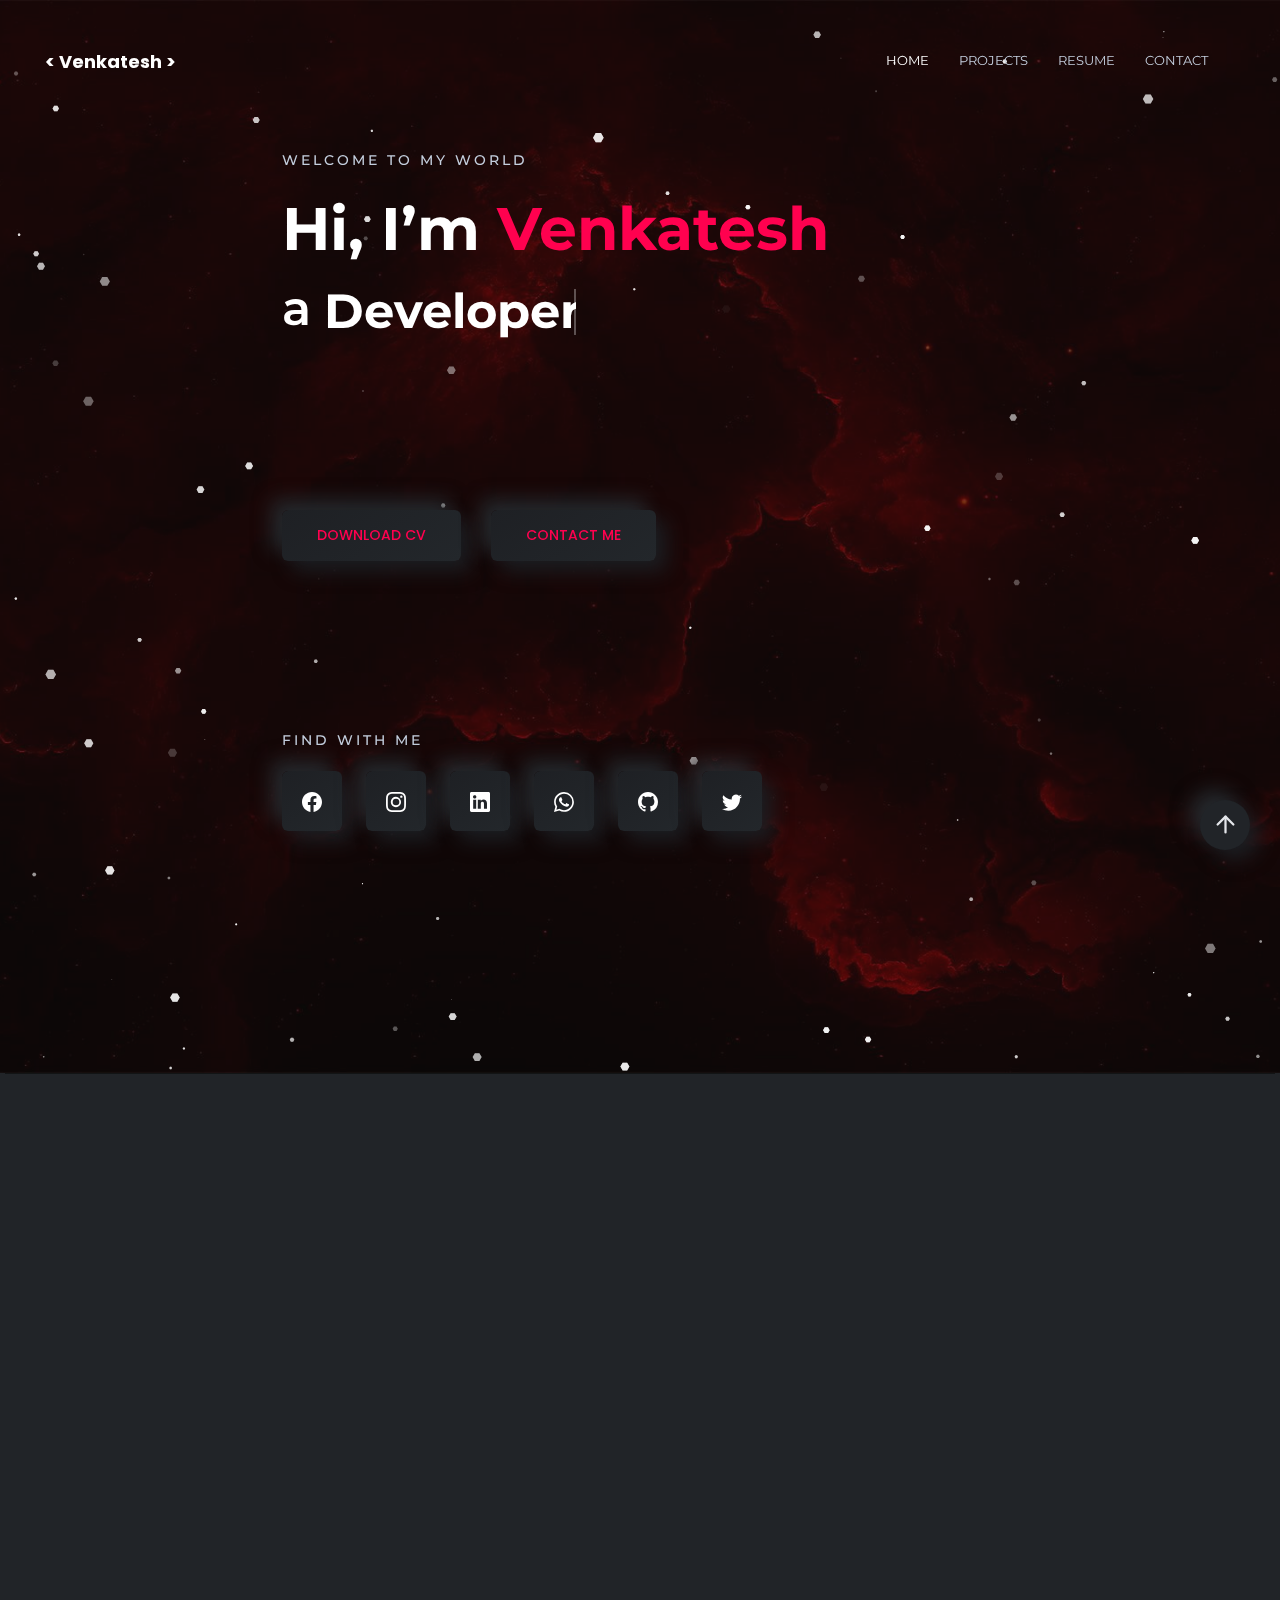
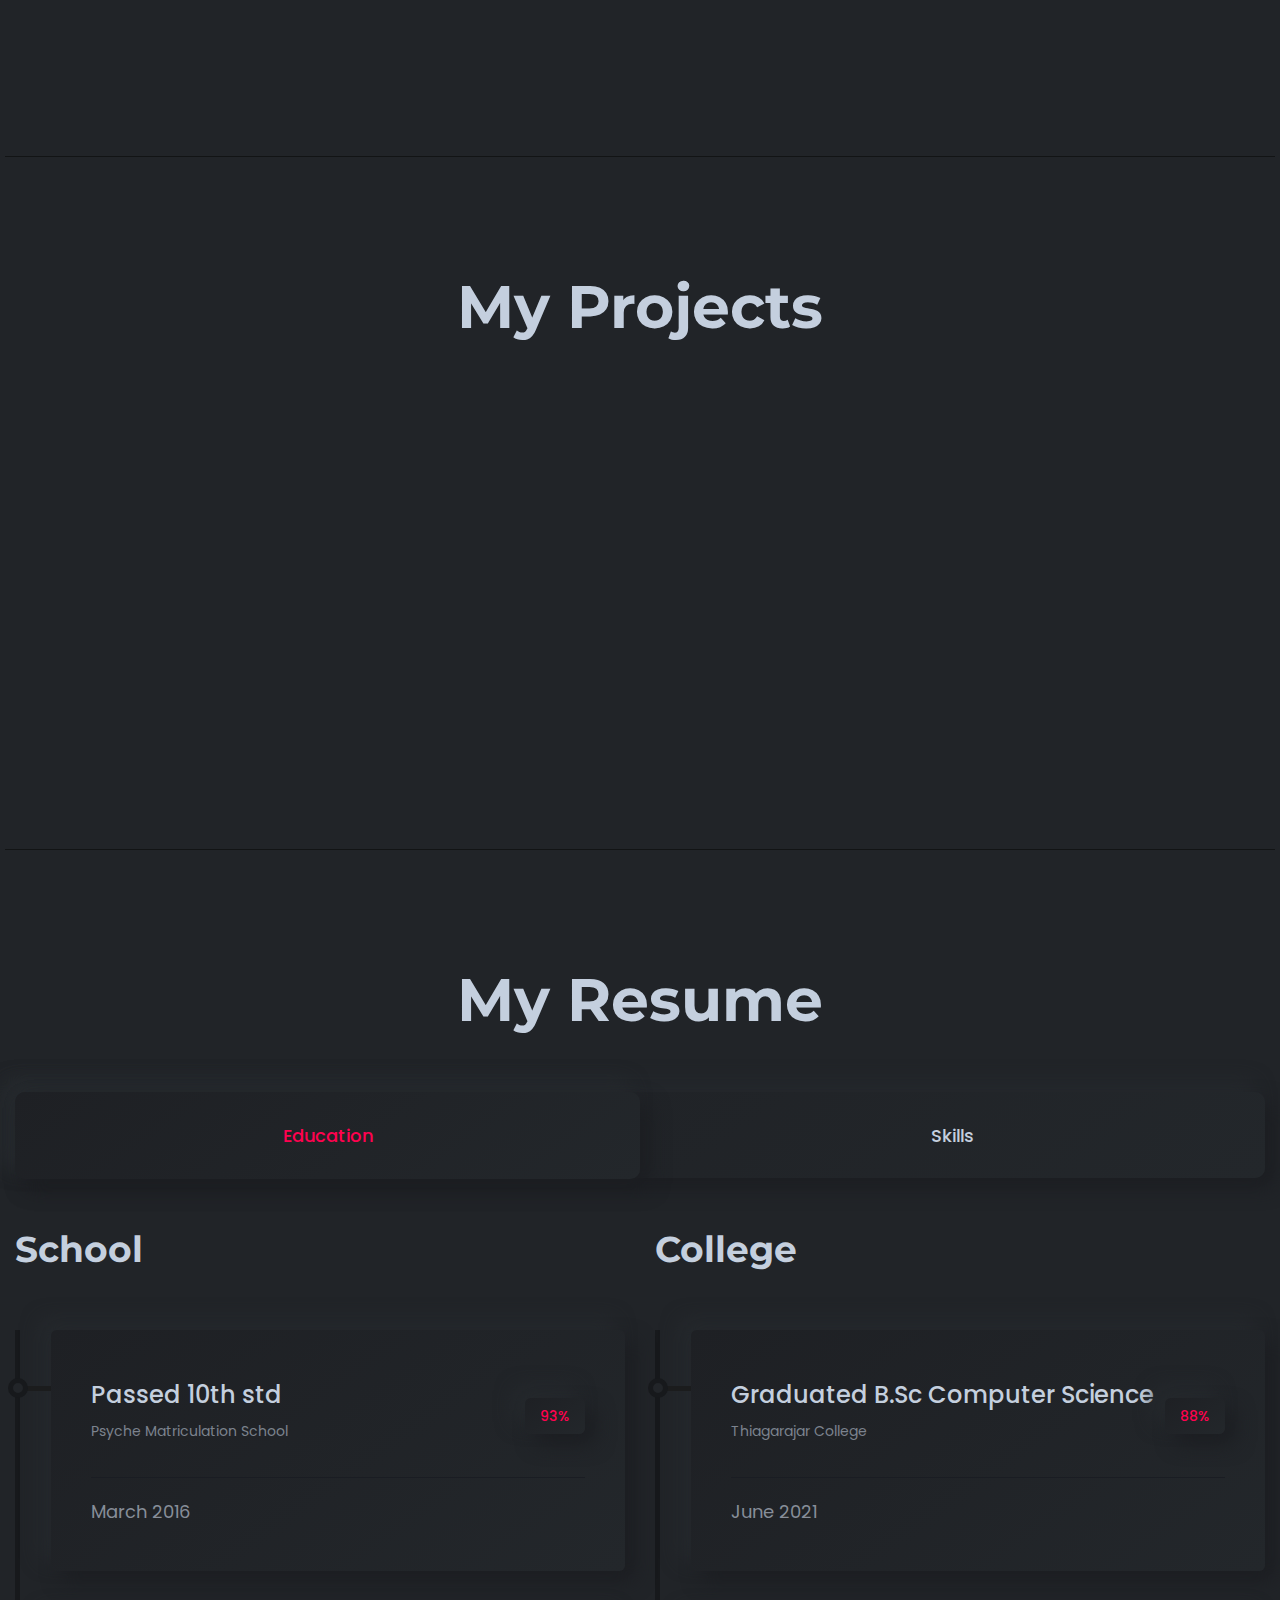
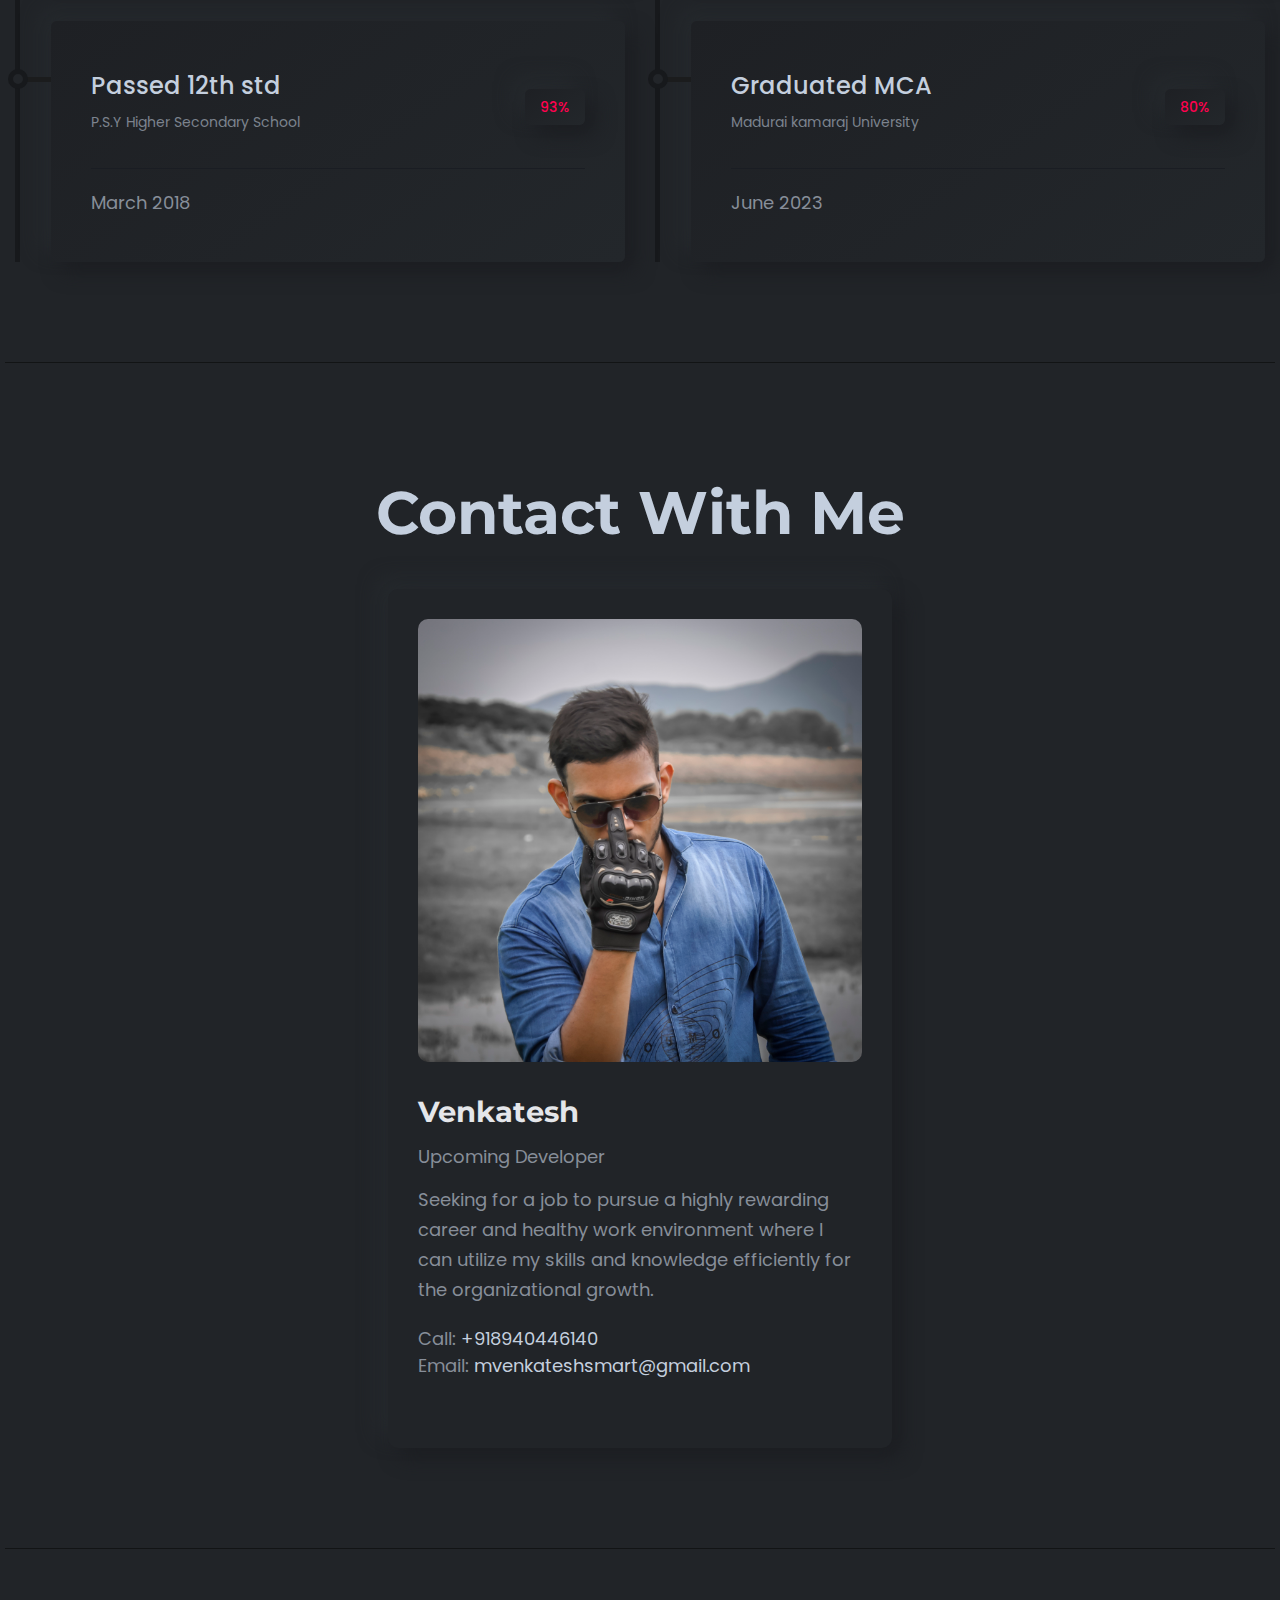
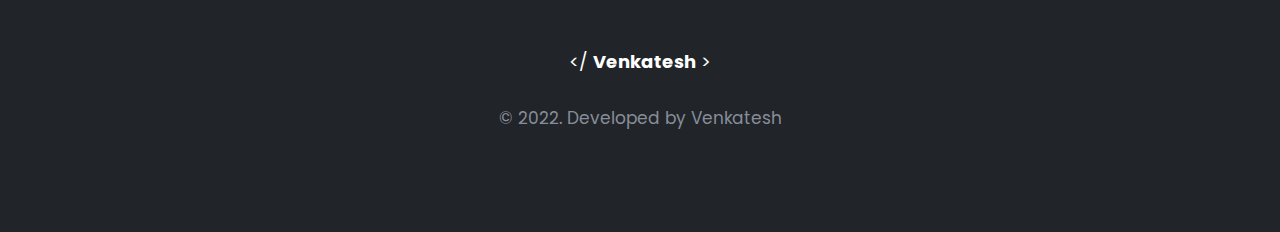
==== commit 7dc2e4a0: "resume update" ====
--- a/index.html
+++ b/index.html
@@ -29,13 +29,11 @@
             <div class="col-lg-2 col-6">
                 <div class="header-left">
                     <div class="logo">
-                        <a href="index.html">
+                        <a href="WV.html">
                             <span class="cd-intro">
-                                <span>&lt;/</span>
                         <!-- ROTATING TEXT -->
                         <span class="cd-words-wrapper">
-                                    <b class="is-visible">Venkatesh</b>
-                                    <span>&gt;</span>
+                                    <b class="is-visible">&lt; Venkatesh &gt;</b>
                                 </span>
                         </span>
                         </a>
@@ -136,7 +134,7 @@
                                 <div class="inner">
                                     <div class="user-info-bottom">
                                         <div class="button-wrapper d-flex">
-                                            <a class="rn-btn mr--30" href="assets/Myresume.pdf"><span>DOWNLOAD CV</span></a>
+                                            <a class="rn-btn mr--30" href="assets/M VENKATESH.pdf"><span>DOWNLOAD CV</span></a>
                                             <a class="rn-btn" href="#contacts"><span>CONTACT ME</span></a>
 
                                         </div>
@@ -147,21 +145,21 @@
                                             <div class="social-share-style-1 single-page-icone mt--40">
                                             <span class="subtitle">find with me</span>
                                             <ul class="social-share d-flex liststyle">
-                                                <li class="facebook"><a class="circle only-border" href="https://www.facebook.com/profile.php?id=100043035161082"><svg style="color: white" xmlns="http://www.w3.org/2000/svg" width="24" height="24" fill="currentColor" class="bi bi-facebook" viewBox="0 0 16 16"> <path d="M16 8.049c0-4.446-3.582-8.05-8-8.05C3.58 0-.002 3.603-.002 8.05c0 4.017 2.926 7.347 6.75 7.951v-5.625h-2.03V8.05H6.75V6.275c0-2.017 1.195-3.131 3.022-3.131.876 0 1.791.157 1.791.157v1.98h-1.009c-.993 0-1.303.621-1.303 1.258v1.51h2.218l-.354 2.326H9.25V16c3.824-.604 6.75-3.934 6.75-7.951z" fill="white"></path> </svg>
+                                                <li class="facebook"><a href="https://www.facebook.com/profile.php?id=100043035161082"><svg style="color: white" xmlns="http://www.w3.org/2000/svg" width="24" height="24" fill="currentColor" class="bi bi-facebook" viewBox="0 0 16 16"> <path d="M16 8.049c0-4.446-3.582-8.05-8-8.05C3.58 0-.002 3.603-.002 8.05c0 4.017 2.926 7.347 6.75 7.951v-5.625h-2.03V8.05H6.75V6.275c0-2.017 1.195-3.131 3.022-3.131.876 0 1.791.157 1.791.157v1.98h-1.009c-.993 0-1.303.621-1.303 1.258v1.51h2.218l-.354 2.326H9.25V16c3.824-.604 6.75-3.934 6.75-7.951z" fill="white"></path> </svg>
                                                 </a>
                                                 </li>
-                                                <li class="instagram"><a class="circle only-border" href="https://www.instagram.com/___venkatesh360___/"><svg style="color: white" xmlns="http://www.w3.org/2000/svg" width="24" height="24" fill="currentColor" class="bi bi-instagram" viewBox="0 0 16 16"> <path d="M8 0C5.829 0 5.556.01 4.703.048 3.85.088 3.269.222 2.76.42a3.917 3.917 0 0 0-1.417.923A3.927 3.927 0 0 0 .42 2.76C.222 3.268.087 3.85.048 4.7.01 5.555 0 5.827 0 8.001c0 2.172.01 2.444.048 3.297.04.852.174 1.433.372 1.942.205.526.478.972.923 1.417.444.445.89.719 1.416.923.51.198 1.09.333 1.942.372C5.555 15.99 5.827 16 8 16s2.444-.01 3.298-.048c.851-.04 1.434-.174 1.943-.372a3.916 3.916 0 0 0 1.416-.923c.445-.445.718-.891.923-1.417.197-.509.332-1.09.372-1.942C15.99 10.445 16 10.173 16 8s-.01-2.445-.048-3.299c-.04-.851-.175-1.433-.372-1.941a3.926 3.926 0 0 0-.923-1.417A3.911 3.911 0 0 0 13.24.42c-.51-.198-1.092-.333-1.943-.372C10.443.01 10.172 0 7.998 0h.003zm-.717 1.442h.718c2.136 0 2.389.007 3.232.046.78.035 1.204.166 1.486.275.373.145.64.319.92.599.28.28.453.546.598.92.11.281.24.705.275 1.485.039.843.047 1.096.047 3.231s-.008 2.389-.047 3.232c-.035.78-.166 1.203-.275 1.485a2.47 2.47 0 0 1-.599.919c-.28.28-.546.453-.92.598-.28.11-.704.24-1.485.276-.843.038-1.096.047-3.232.047s-2.39-.009-3.233-.047c-.78-.036-1.203-.166-1.485-.276a2.478 2.478 0 0 1-.92-.598 2.48 2.48 0 0 1-.6-.92c-.109-.281-.24-.705-.275-1.485-.038-.843-.046-1.096-.046-3.233 0-2.136.008-2.388.046-3.231.036-.78.166-1.204.276-1.486.145-.373.319-.64.599-.92.28-.28.546-.453.92-.598.282-.11.705-.24 1.485-.276.738-.034 1.024-.044 2.515-.045v.002zm4.988 1.328a.96.96 0 1 0 0 1.92.96.96 0 0 0 0-1.92zm-4.27 1.122a4.109 4.109 0 1 0 0 8.217 4.109 4.109 0 0 0 0-8.217zm0 1.441a2.667 2.667 0 1 1 0 5.334 2.667 2.667 0 0 1 0-5.334z" fill="white"></path> </svg>
+                                                <li class="instagram"><a href="https://www.instagram.com/___venkatesh360___/"><svg style="color: white" xmlns="http://www.w3.org/2000/svg" width="24" height="24" fill="currentColor" class="bi bi-instagram" viewBox="0 0 16 16"> <path d="M8 0C5.829 0 5.556.01 4.703.048 3.85.088 3.269.222 2.76.42a3.917 3.917 0 0 0-1.417.923A3.927 3.927 0 0 0 .42 2.76C.222 3.268.087 3.85.048 4.7.01 5.555 0 5.827 0 8.001c0 2.172.01 2.444.048 3.297.04.852.174 1.433.372 1.942.205.526.478.972.923 1.417.444.445.89.719 1.416.923.51.198 1.09.333 1.942.372C5.555 15.99 5.827 16 8 16s2.444-.01 3.298-.048c.851-.04 1.434-.174 1.943-.372a3.916 3.916 0 0 0 1.416-.923c.445-.445.718-.891.923-1.417.197-.509.332-1.09.372-1.942C15.99 10.445 16 10.173 16 8s-.01-2.445-.048-3.299c-.04-.851-.175-1.433-.372-1.941a3.926 3.926 0 0 0-.923-1.417A3.911 3.911 0 0 0 13.24.42c-.51-.198-1.092-.333-1.943-.372C10.443.01 10.172 0 7.998 0h.003zm-.717 1.442h.718c2.136 0 2.389.007 3.232.046.78.035 1.204.166 1.486.275.373.145.64.319.92.599.28.28.453.546.598.92.11.281.24.705.275 1.485.039.843.047 1.096.047 3.231s-.008 2.389-.047 3.232c-.035.78-.166 1.203-.275 1.485a2.47 2.47 0 0 1-.599.919c-.28.28-.546.453-.92.598-.28.11-.704.24-1.485.276-.843.038-1.096.047-3.232.047s-2.39-.009-3.233-.047c-.78-.036-1.203-.166-1.485-.276a2.478 2.478 0 0 1-.92-.598 2.48 2.48 0 0 1-.6-.92c-.109-.281-.24-.705-.275-1.485-.038-.843-.046-1.096-.046-3.233 0-2.136.008-2.388.046-3.231.036-.78.166-1.204.276-1.486.145-.373.319-.64.599-.92.28-.28.546-.453.92-.598.282-.11.705-.24 1.485-.276.738-.034 1.024-.044 2.515-.045v.002zm4.988 1.328a.96.96 0 1 0 0 1.92.96.96 0 0 0 0-1.92zm-4.27 1.122a4.109 4.109 0 1 0 0 8.217 4.109 4.109 0 0 0 0-8.217zm0 1.441a2.667 2.667 0 1 1 0 5.334 2.667 2.667 0 0 1 0-5.334z" fill="white"></path> </svg>
                                                 </a>
                                                 </li>
-                                                <li class="linkedin"><a class="circle only-border" href="https://www.linkedin.com/in/m-venkatesh-10474b208/"><svg style="color: white" xmlns="http://www.w3.org/2000/svg" width="24" height="24" fill="currentColor" class="bi bi-linkedin" viewBox="0 0 16 16"> <path d="M0 1.146C0 .513.526 0 1.175 0h13.65C15.474 0 16 .513 16 1.146v13.708c0 .633-.526 1.146-1.175 1.146H1.175C.526 16 0 15.487 0 14.854V1.146zm4.943 12.248V6.169H2.542v7.225h2.401zm-1.2-8.212c.837 0 1.358-.554 1.358-1.248-.015-.709-.52-1.248-1.342-1.248-.822 0-1.359.54-1.359 1.248 0 .694.521 1.248 1.327 1.248h.016zm4.908 8.212V9.359c0-.216.016-.432.08-.586.173-.431.568-.878 1.232-.878.869 0 1.216.662 1.216 1.634v3.865h2.401V9.25c0-2.22-1.184-3.252-2.764-3.252-1.274 0-1.845.7-2.165 1.193v.025h-.016a5.54 5.54 0 0 1 .016-.025V6.169h-2.4c.03.678 0 7.225 0 7.225h2.4z" fill="white"></path> </svg></a>
+                                                <li class="linkedin"><a href="https://www.linkedin.com/in/m-venkatesh-10474b208/"><svg style="color: white" xmlns="http://www.w3.org/2000/svg" width="24" height="24" fill="currentColor" class="bi bi-linkedin" viewBox="0 0 16 16"> <path d="M0 1.146C0 .513.526 0 1.175 0h13.65C15.474 0 16 .513 16 1.146v13.708c0 .633-.526 1.146-1.175 1.146H1.175C.526 16 0 15.487 0 14.854V1.146zm4.943 12.248V6.169H2.542v7.225h2.401zm-1.2-8.212c.837 0 1.358-.554 1.358-1.248-.015-.709-.52-1.248-1.342-1.248-.822 0-1.359.54-1.359 1.248 0 .694.521 1.248 1.327 1.248h.016zm4.908 8.212V9.359c0-.216.016-.432.08-.586.173-.431.568-.878 1.232-.878.869 0 1.216.662 1.216 1.634v3.865h2.401V9.25c0-2.22-1.184-3.252-2.764-3.252-1.274 0-1.845.7-2.165 1.193v.025h-.016a5.54 5.54 0 0 1 .016-.025V6.169h-2.4c.03.678 0 7.225 0 7.225h2.4z" fill="white"></path> </svg></a>
                                                 </li>
-                                                <li class="whatsapp"><a class="circle only-border" href="https://wa.link/iqs0rf">
+                                                <li class="whatsapp"><a href="https://wa.link/iqs0rf">
                                                 <svg style="color: white" xmlns="http://www.w3.org/2000/svg" width="24" height="24" fill="currentColor" class="bi bi-whatsapp" viewBox="0 0 16 16"> <path d="M13.601 2.326A7.854 7.854 0 0 0 7.994 0C3.627 0 .068 3.558.064 7.926c0 1.399.366 2.76 1.057 3.965L0 16l4.204-1.102a7.933 7.933 0 0 0 3.79.965h.004c4.368 0 7.926-3.558 7.93-7.93A7.898 7.898 0 0 0 13.6 2.326zM7.994 14.521a6.573 6.573 0 0 1-3.356-.92l-.24-.144-2.494.654.666-2.433-.156-.251a6.56 6.56 0 0 1-1.007-3.505c0-3.626 2.957-6.584 6.591-6.584a6.56 6.56 0 0 1 4.66 1.931 6.557 6.557 0 0 1 1.928 4.66c-.004 3.639-2.961 6.592-6.592 6.592zm3.615-4.934c-.197-.099-1.17-.578-1.353-.646-.182-.065-.315-.099-.445.099-.133.197-.513.646-.627.775-.114.133-.232.148-.43.05-.197-.1-.836-.308-1.592-.985-.59-.525-.985-1.175-1.103-1.372-.114-.198-.011-.304.088-.403.087-.088.197-.232.296-.346.1-.114.133-.198.198-.33.065-.134.034-.248-.015-.347-.05-.099-.445-1.076-.612-1.47-.16-.389-.323-.335-.445-.34-.114-.007-.247-.007-.38-.007a.729.729 0 0 0-.529.247c-.182.198-.691.677-.691 1.654 0 .977.71 1.916.81 2.049.098.133 1.394 2.132 3.383 2.992.47.205.84.326 1.129.418.475.152.904.129 1.246.08.38-.058 1.171-.48 1.338-.943.164-.464.164-.86.114-.943-.049-.084-.182-.133-.38-.232z" fill="white"></path> </svg>
                                            </a></li>
-                                           <li class="github"><a class="circle only-border" href="https://github.com/RioVenkatesh">
+                                           <li class="github"><a href="https://github.com/RioVenkatesh">
                                             <svg style="color: white" xmlns="http://www.w3.org/2000/svg" width="24" height="24" fill="currentColor" class="bi bi-github" viewBox="0 0 16 16"> <path d="M8 0C3.58 0 0 3.58 0 8c0 3.54 2.29 6.53 5.47 7.59.4.07.55-.17.55-.38 0-.19-.01-.82-.01-1.49-2.01.37-2.53-.49-2.69-.94-.09-.23-.48-.94-.82-1.13-.28-.15-.68-.52-.01-.53.63-.01 1.08.58 1.23.82.72 1.21 1.87.87 2.33.66.07-.52.28-.87.51-1.07-1.78-.2-3.64-.89-3.64-3.95 0-.87.31-1.59.82-2.15-.08-.2-.36-1.02.08-2.12 0 0 .67-.21 2.2.82.64-.18 1.32-.27 2-.27.68 0 1.36.09 2 .27 1.53-1.04 2.2-.82 2.2-.82.44 1.1.16 1.92.08 2.12.51.56.82 1.27.82 2.15 0 3.07-1.87 3.75-3.65 3.95.29.25.54.73.54 1.48 0 1.07-.01 1.93-.01 2.2 0 .21.15.46.55.38A8.012 8.012 0 0 0 16 8c0-4.42-3.58-8-8-8z" fill="white"></path> </svg>
                                        </a></li>
-                                       <li class="twitter"><a class="circle only-border" href="https://twitter.com/MVenkatesh360">
+                                       <li class="twitter"><a href="https://twitter.com/MVenkatesh360">
                                        <svg style="color: white" xmlns="http://www.w3.org/2000/svg" width="24" height="24" fill="currentColor" class="bi bi-twitter" viewBox="0 0 16 16"> <path d="M5.026 15c6.038 0 9.341-5.003 9.341-9.334 0-.14 0-.282-.006-.422A6.685 6.685 0 0 0 16 3.542a6.658 6.658 0 0 1-1.889.518 3.301 3.301 0 0 0 1.447-1.817 6.533 6.533 0 0 1-2.087.793A3.286 3.286 0 0 0 7.875 6.03a9.325 9.325 0 0 1-6.767-3.429 3.289 3.289 0 0 0 1.018 4.382A3.323 3.323 0 0 1 .64 6.575v.045a3.288 3.288 0 0 0 2.632 3.218 3.203 3.203 0 0 1-.865.115 3.23 3.23 0 0 1-.614-.057 3.283 3.283 0 0 0 3.067 2.277A6.588 6.588 0 0 1 .78 13.58a6.32 6.32 0 0 1-.78-.045A9.344 9.344 0 0 0 5.026 15z" fill="white"></path> </svg>
                                     </a></li>  
                                             </ul>
@@ -597,7 +595,7 @@
                     <div class="footer-area text-center">
 
                         <div class="logo">
-                            <a href="index.html">
+                            <a href="WV.html">
                                 <span class="cd-intro">
                                     <span>&lt;/</span>
                             <span class="cd-words-wrapper">
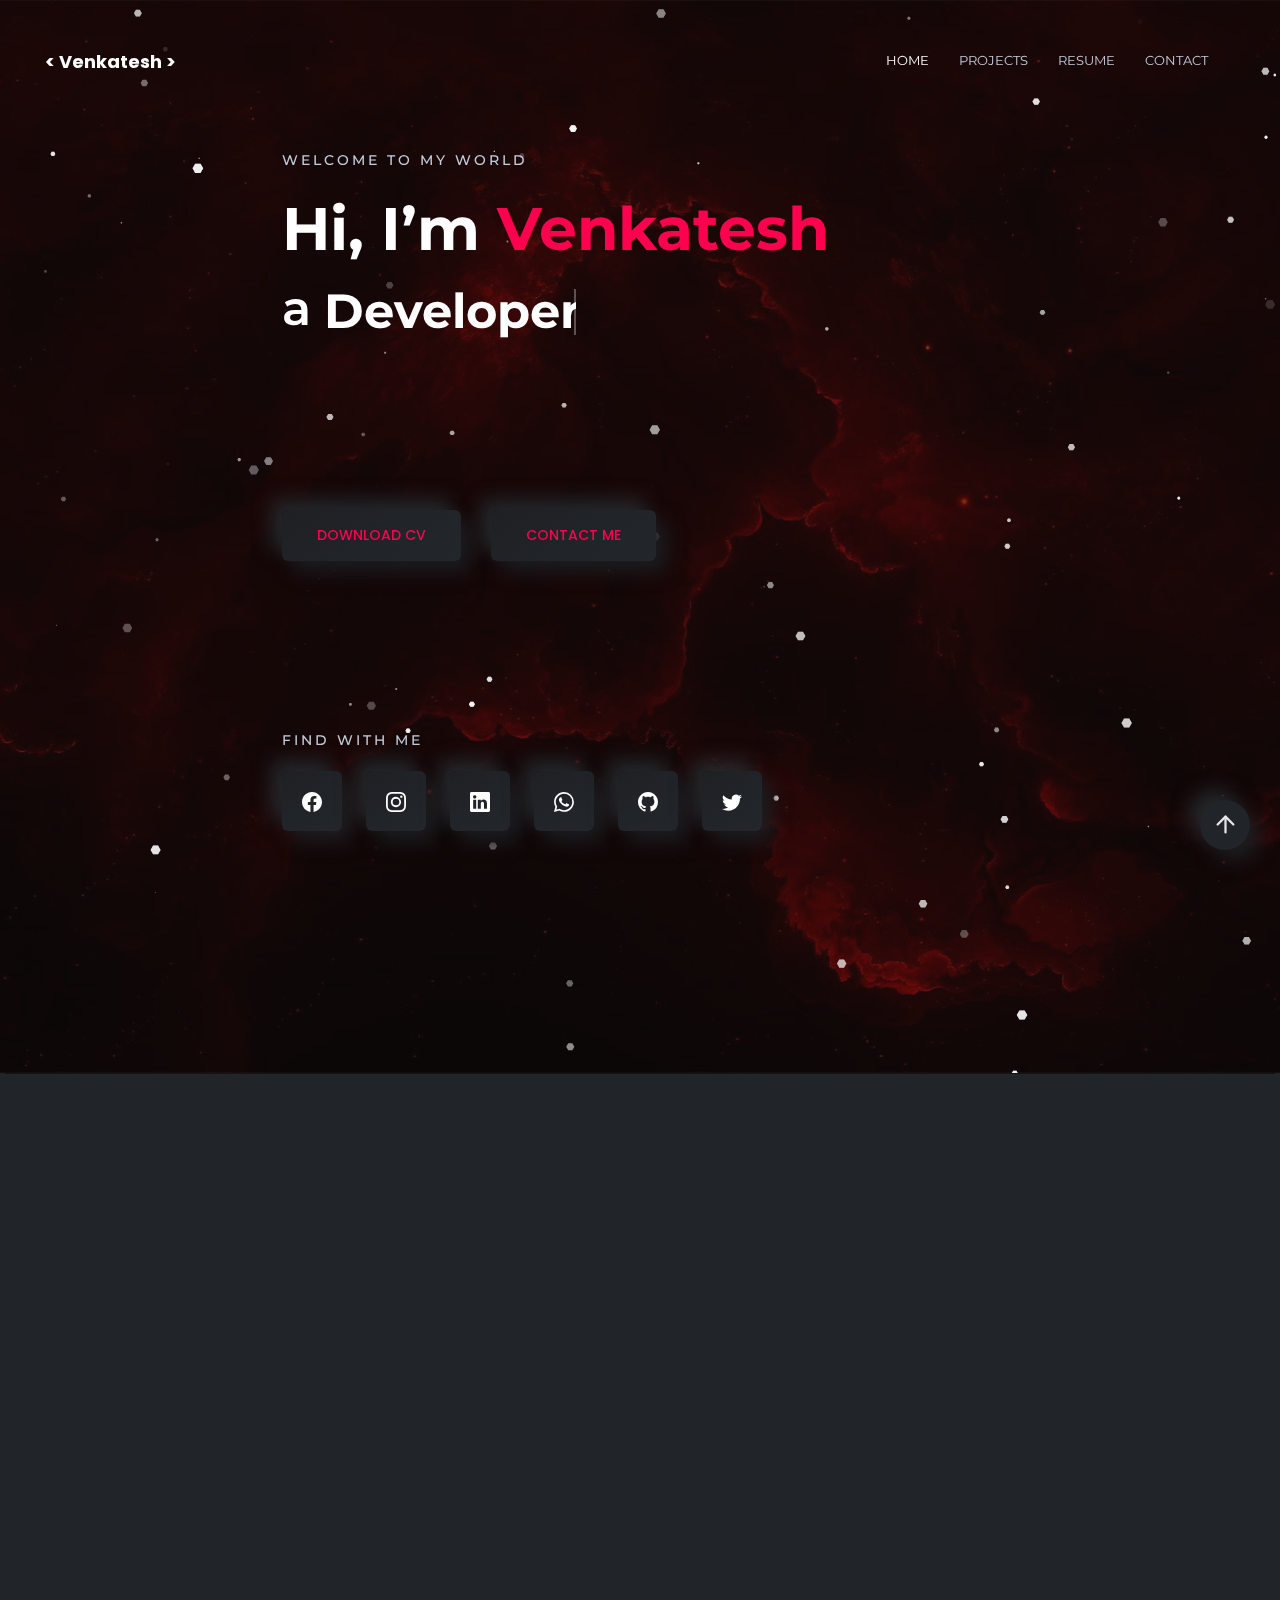
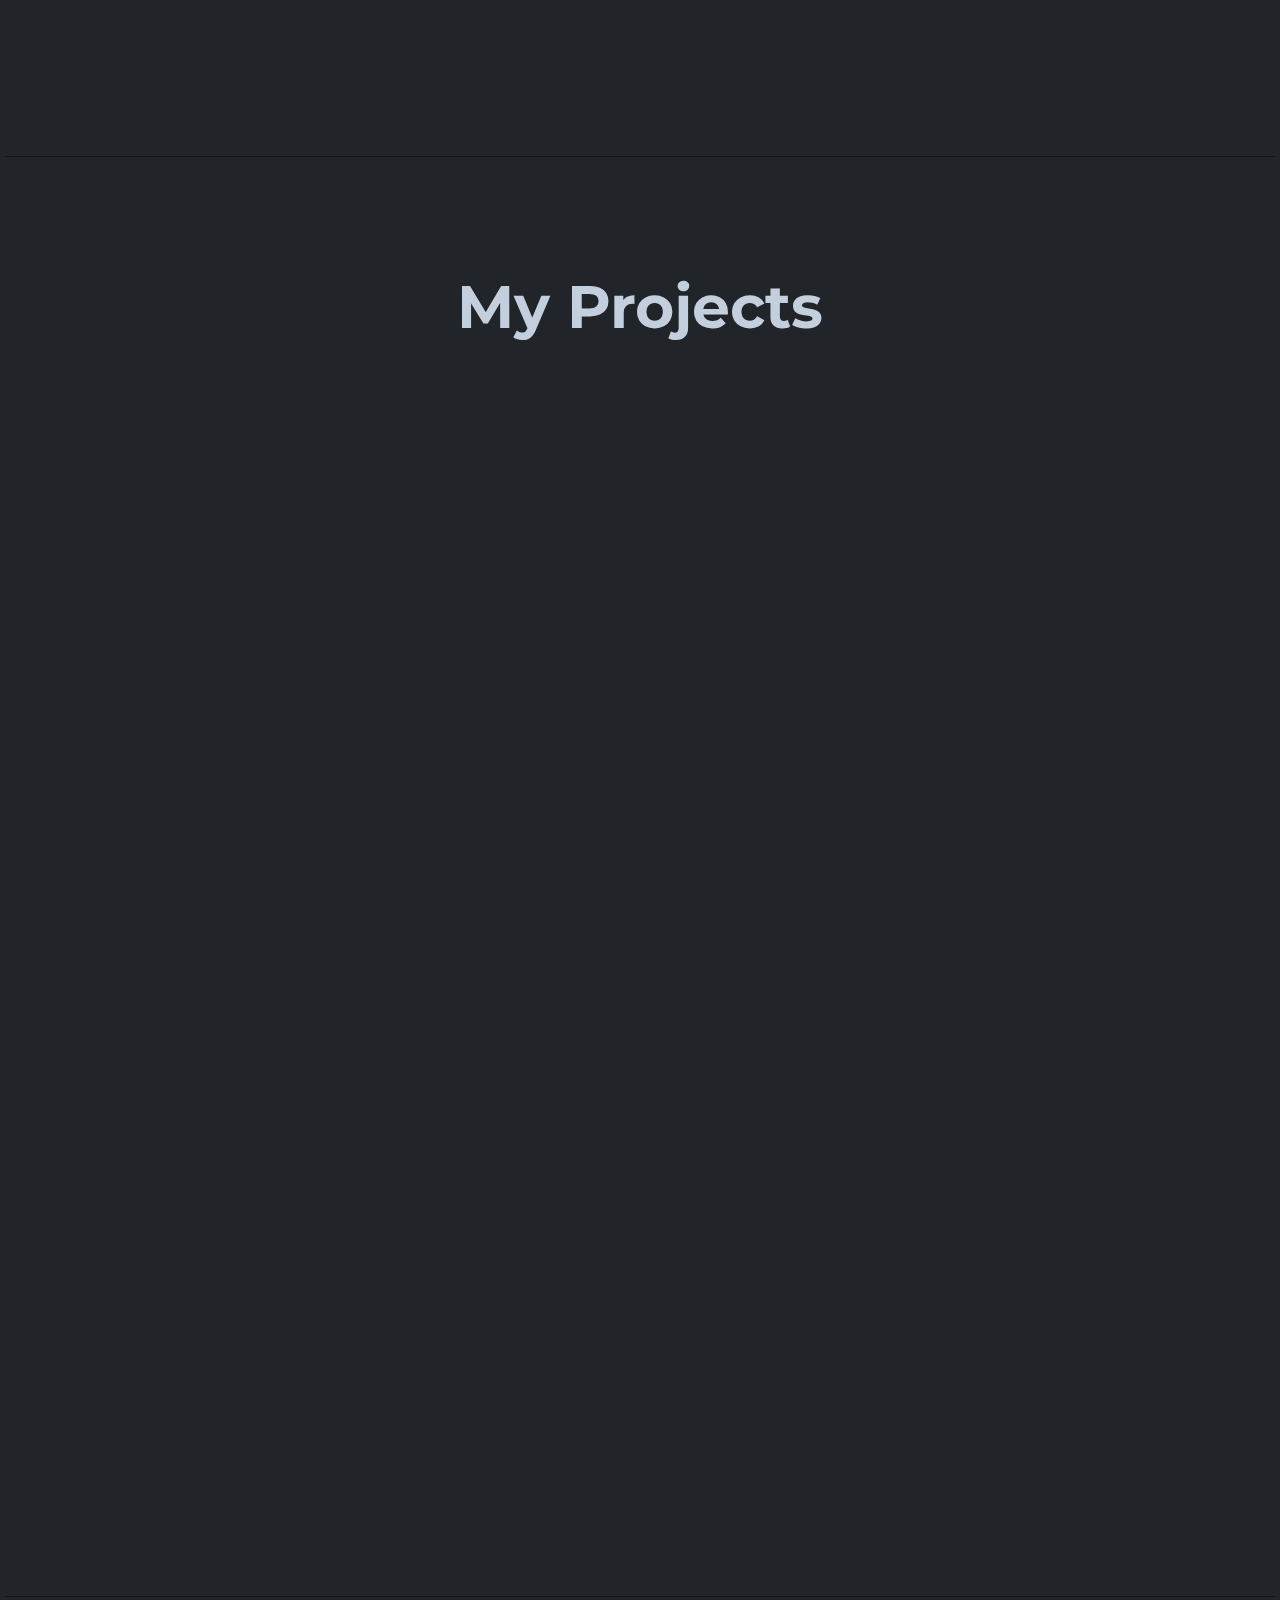
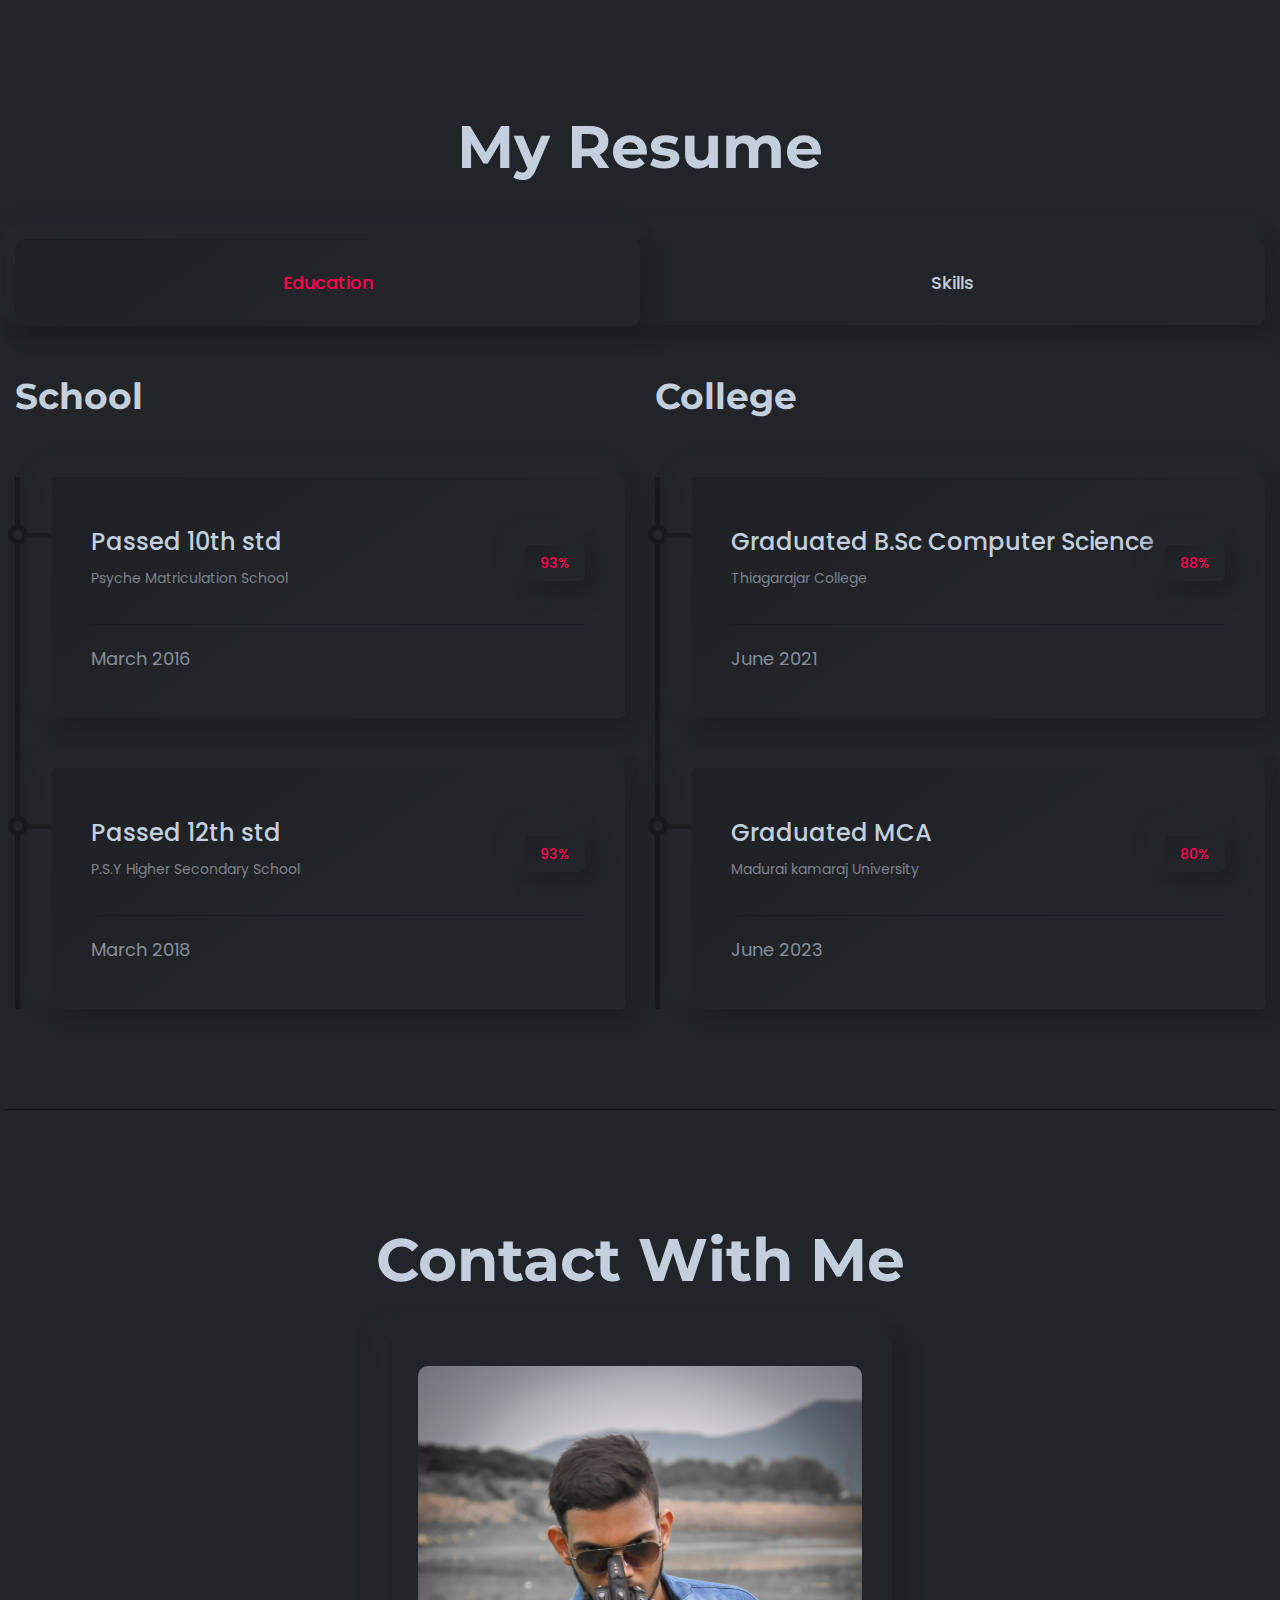
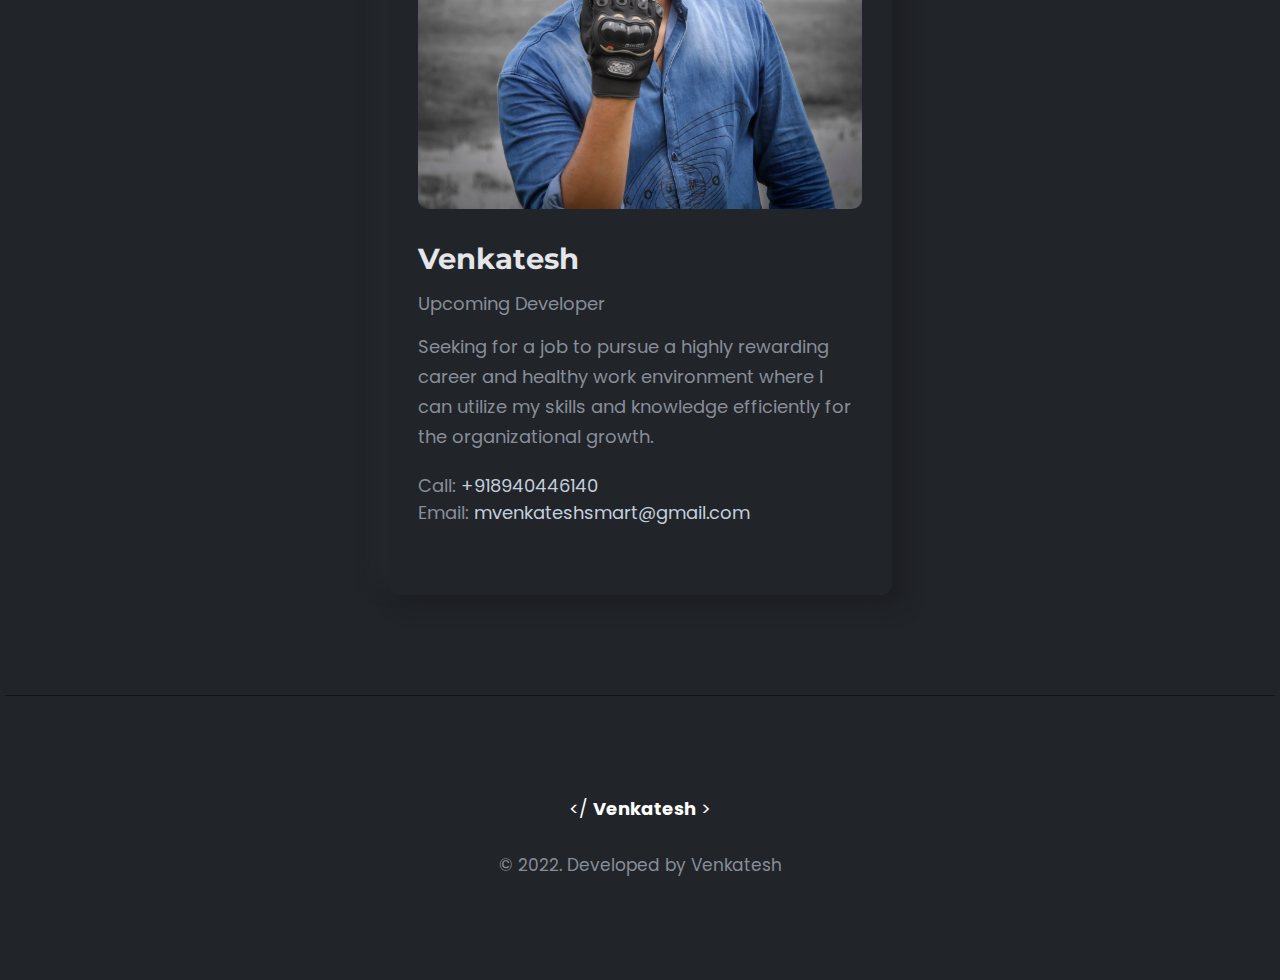
==== commit 10441a62: "projects updated" ====
--- a/index.html
+++ b/index.html
@@ -35,7 +35,7 @@
                         <span class="cd-words-wrapper">
                                     <b class="is-visible">&lt; Venkatesh &gt;</b>
                                 </span>
-                        </span>
+                            </span>
                         </a>
                     </div>
                 </div>
@@ -79,8 +79,8 @@
             <div class="menu-top">
                 <div class="menu-header">
                     <div class="slider-style-5">
-                            <div class="thumbnail gradient-border gradient-animation close-menu-activation">
-                        <img id="border" class="gradient-border" src="assets/images/profile2.jpg" alt="Personal Portfolio" width="50px" height="50px">
+                        <div class="thumbnail gradient-border gradient-animation close-menu-activation">
+                            <img id="border" class="gradient-border" src="assets/images/profile2.jpg" alt="Personal Portfolio" width="50px" height="50px">
                         </div>
                     </div>
                 </div>
@@ -105,73 +105,79 @@
     <main class="main-page-wrapper">
         <section id="home" class="align-items-center with-particles bg_image--1 bg_image" data-black-overlay="5">
             <div id="particles-js"></div>
-        <!-- Start Slider Area -->
-        <div id="home" class="rn-slider-area">
-            <div class="slide slider-style-1">
-                <div class="container">
-                    <div class="row justify-content-center row--30 align-items-center">
-                        <div class="col-lg-7 mt_md--50 mt_sm--50 mt_lg--30">
-                            <div class="content">
-                                <div class="inner">
-                                    <span class="subtitle">Welcome to my world</span>
-                                    <h1 class="title">Hi, I’m <span>Venkatesh</span><br>
-                                        <span class="header-caption" id="page-top">
+            <!-- Start Slider Area -->
+            <div id="home" class="rn-slider-area">
+                <div class="slide slider-style-1">
+                    <div class="container">
+                        <div class="row justify-content-center row--30 align-items-center">
+                            <div class="col-lg-7 mt_md--50 mt_sm--50 mt_lg--30">
+                                <div class="content">
+                                    <div class="inner">
+                                        <span class="subtitle">Welcome to my world</span>
+                                        <h1 class="title">Hi, I’m <span>Venkatesh</span><br>
+                                            <span class="header-caption" id="page-top">
                                             <!-- type headline start-->
                                             <span class="cd-headline clip is-full-width">
                                                 <span>a </span>
-                                        <!-- ROTATING TEXT -->
-                                        <span class="cd-words-wrapper">
+                                            <!-- ROTATING TEXT -->
+                                            <span class="cd-words-wrapper">
                                                     <b class="is-visible">Developer.</b>
                                                     <b class="is-hidden">Coder.</b>
                                                     <b class="is-hidden">Designer.</b>
                                                 </span>
-                                        </span>
-                                        
-                                        <!-- type headline end -->
-                                        </span>
-                                    </h1>
-                                </div><br>
-                                <div class="inner">
-                                    <div class="user-info-bottom">
-                                        <div class="button-wrapper d-flex">
-                                            <a class="rn-btn mr--30" href="assets/M VENKATESH.pdf"><span>DOWNLOAD CV</span></a>
-                                            <a class="rn-btn" href="#contacts"><span>CONTACT ME</span></a>
-
-                                        </div>
-                                    </div>
-                                </div><br>
-                                <div class="inner">
+                                            </span>
+
+                                            <!-- type headline end -->
+                                            </span>
+                                        </h1>
+                                    </div><br>
+                                    <div class="inner">
+                                        <div class="user-info-bottom">
+                                            <div class="button-wrapper d-flex">
+                                                <a class="rn-btn mr--30" href="assets/M.VENKATESH.pdf"><span>DOWNLOAD CV</span></a>
+                                                <a class="rn-btn" href="#contacts"><span>CONTACT ME</span></a>
+
+                                            </div>
+                                        </div>
+                                    </div><br>
+                                    <div class="inner">
                                         <div class="social-share-inner-left">
                                             <div class="social-share-style-1 single-page-icone mt--40">
-                                            <span class="subtitle">find with me</span>
-                                            <ul class="social-share d-flex liststyle">
-                                                <li class="facebook"><a href="https://www.facebook.com/profile.php?id=100043035161082"><svg style="color: white" xmlns="http://www.w3.org/2000/svg" width="24" height="24" fill="currentColor" class="bi bi-facebook" viewBox="0 0 16 16"> <path d="M16 8.049c0-4.446-3.582-8.05-8-8.05C3.58 0-.002 3.603-.002 8.05c0 4.017 2.926 7.347 6.75 7.951v-5.625h-2.03V8.05H6.75V6.275c0-2.017 1.195-3.131 3.022-3.131.876 0 1.791.157 1.791.157v1.98h-1.009c-.993 0-1.303.621-1.303 1.258v1.51h2.218l-.354 2.326H9.25V16c3.824-.604 6.75-3.934 6.75-7.951z" fill="white"></path> </svg>
+                                                <span class="subtitle">Find with me</span>
+                                                <ul class="social-share d-flex liststyle">
+                                                    <li class="facebook"><a href="https://www.facebook.com/profile.php?id=100043035161082"><svg style="color: white" xmlns="http://www.w3.org/2000/svg" width="24" height="24" fill="currentColor" class="bi bi-facebook" viewBox="0 0 16 16"> <path d="M16 8.049c0-4.446-3.582-8.05-8-8.05C3.58 0-.002 3.603-.002 8.05c0 4.017 2.926 7.347 6.75 7.951v-5.625h-2.03V8.05H6.75V6.275c0-2.017 1.195-3.131 3.022-3.131.876 0 1.791.157 1.791.157v1.98h-1.009c-.993 0-1.303.621-1.303 1.258v1.51h2.218l-.354 2.326H9.25V16c3.824-.604 6.75-3.934 6.75-7.951z" fill="white"></path> </svg>
                                                 </a>
-                                                </li>
-                                                <li class="instagram"><a href="https://www.instagram.com/___venkatesh360___/"><svg style="color: white" xmlns="http://www.w3.org/2000/svg" width="24" height="24" fill="currentColor" class="bi bi-instagram" viewBox="0 0 16 16"> <path d="M8 0C5.829 0 5.556.01 4.703.048 3.85.088 3.269.222 2.76.42a3.917 3.917 0 0 0-1.417.923A3.927 3.927 0 0 0 .42 2.76C.222 3.268.087 3.85.048 4.7.01 5.555 0 5.827 0 8.001c0 2.172.01 2.444.048 3.297.04.852.174 1.433.372 1.942.205.526.478.972.923 1.417.444.445.89.719 1.416.923.51.198 1.09.333 1.942.372C5.555 15.99 5.827 16 8 16s2.444-.01 3.298-.048c.851-.04 1.434-.174 1.943-.372a3.916 3.916 0 0 0 1.416-.923c.445-.445.718-.891.923-1.417.197-.509.332-1.09.372-1.942C15.99 10.445 16 10.173 16 8s-.01-2.445-.048-3.299c-.04-.851-.175-1.433-.372-1.941a3.926 3.926 0 0 0-.923-1.417A3.911 3.911 0 0 0 13.24.42c-.51-.198-1.092-.333-1.943-.372C10.443.01 10.172 0 7.998 0h.003zm-.717 1.442h.718c2.136 0 2.389.007 3.232.046.78.035 1.204.166 1.486.275.373.145.64.319.92.599.28.28.453.546.598.92.11.281.24.705.275 1.485.039.843.047 1.096.047 3.231s-.008 2.389-.047 3.232c-.035.78-.166 1.203-.275 1.485a2.47 2.47 0 0 1-.599.919c-.28.28-.546.453-.92.598-.28.11-.704.24-1.485.276-.843.038-1.096.047-3.232.047s-2.39-.009-3.233-.047c-.78-.036-1.203-.166-1.485-.276a2.478 2.478 0 0 1-.92-.598 2.48 2.48 0 0 1-.6-.92c-.109-.281-.24-.705-.275-1.485-.038-.843-.046-1.096-.046-3.233 0-2.136.008-2.388.046-3.231.036-.78.166-1.204.276-1.486.145-.373.319-.64.599-.92.28-.28.546-.453.92-.598.282-.11.705-.24 1.485-.276.738-.034 1.024-.044 2.515-.045v.002zm4.988 1.328a.96.96 0 1 0 0 1.92.96.96 0 0 0 0-1.92zm-4.27 1.122a4.109 4.109 0 1 0 0 8.217 4.109 4.109 0 0 0 0-8.217zm0 1.441a2.667 2.667 0 1 1 0 5.334 2.667 2.667 0 0 1 0-5.334z" fill="white"></path> </svg>
+                                                    </li>
+                                                    <li class="instagram"><a href="https://www.instagram.com/___venkatesh360___/"><svg style="color: white" xmlns="http://www.w3.org/2000/svg" width="24" height="24" fill="currentColor" class="bi bi-instagram" viewBox="0 0 16 16"> <path d="M8 0C5.829 0 5.556.01 4.703.048 3.85.088 3.269.222 2.76.42a3.917 3.917 0 0 0-1.417.923A3.927 3.927 0 0 0 .42 2.76C.222 3.268.087 3.85.048 4.7.01 5.555 0 5.827 0 8.001c0 2.172.01 2.444.048 3.297.04.852.174 1.433.372 1.942.205.526.478.972.923 1.417.444.445.89.719 1.416.923.51.198 1.09.333 1.942.372C5.555 15.99 5.827 16 8 16s2.444-.01 3.298-.048c.851-.04 1.434-.174 1.943-.372a3.916 3.916 0 0 0 1.416-.923c.445-.445.718-.891.923-1.417.197-.509.332-1.09.372-1.942C15.99 10.445 16 10.173 16 8s-.01-2.445-.048-3.299c-.04-.851-.175-1.433-.372-1.941a3.926 3.926 0 0 0-.923-1.417A3.911 3.911 0 0 0 13.24.42c-.51-.198-1.092-.333-1.943-.372C10.443.01 10.172 0 7.998 0h.003zm-.717 1.442h.718c2.136 0 2.389.007 3.232.046.78.035 1.204.166 1.486.275.373.145.64.319.92.599.28.28.453.546.598.92.11.281.24.705.275 1.485.039.843.047 1.096.047 3.231s-.008 2.389-.047 3.232c-.035.78-.166 1.203-.275 1.485a2.47 2.47 0 0 1-.599.919c-.28.28-.546.453-.92.598-.28.11-.704.24-1.485.276-.843.038-1.096.047-3.232.047s-2.39-.009-3.233-.047c-.78-.036-1.203-.166-1.485-.276a2.478 2.478 0 0 1-.92-.598 2.48 2.48 0 0 1-.6-.92c-.109-.281-.24-.705-.275-1.485-.038-.843-.046-1.096-.046-3.233 0-2.136.008-2.388.046-3.231.036-.78.166-1.204.276-1.486.145-.373.319-.64.599-.92.28-.28.546-.453.92-.598.282-.11.705-.24 1.485-.276.738-.034 1.024-.044 2.515-.045v.002zm4.988 1.328a.96.96 0 1 0 0 1.92.96.96 0 0 0 0-1.92zm-4.27 1.122a4.109 4.109 0 1 0 0 8.217 4.109 4.109 0 0 0 0-8.217zm0 1.441a2.667 2.667 0 1 1 0 5.334 2.667 2.667 0 0 1 0-5.334z" fill="white"></path> </svg>
                                                 </a>
-                                                </li>
-                                                <li class="linkedin"><a href="https://www.linkedin.com/in/m-venkatesh-10474b208/"><svg style="color: white" xmlns="http://www.w3.org/2000/svg" width="24" height="24" fill="currentColor" class="bi bi-linkedin" viewBox="0 0 16 16"> <path d="M0 1.146C0 .513.526 0 1.175 0h13.65C15.474 0 16 .513 16 1.146v13.708c0 .633-.526 1.146-1.175 1.146H1.175C.526 16 0 15.487 0 14.854V1.146zm4.943 12.248V6.169H2.542v7.225h2.401zm-1.2-8.212c.837 0 1.358-.554 1.358-1.248-.015-.709-.52-1.248-1.342-1.248-.822 0-1.359.54-1.359 1.248 0 .694.521 1.248 1.327 1.248h.016zm4.908 8.212V9.359c0-.216.016-.432.08-.586.173-.431.568-.878 1.232-.878.869 0 1.216.662 1.216 1.634v3.865h2.401V9.25c0-2.22-1.184-3.252-2.764-3.252-1.274 0-1.845.7-2.165 1.193v.025h-.016a5.54 5.54 0 0 1 .016-.025V6.169h-2.4c.03.678 0 7.225 0 7.225h2.4z" fill="white"></path> </svg></a>
-                                                </li>
-                                                <li class="whatsapp"><a href="https://wa.link/iqs0rf">
-                                                <svg style="color: white" xmlns="http://www.w3.org/2000/svg" width="24" height="24" fill="currentColor" class="bi bi-whatsapp" viewBox="0 0 16 16"> <path d="M13.601 2.326A7.854 7.854 0 0 0 7.994 0C3.627 0 .068 3.558.064 7.926c0 1.399.366 2.76 1.057 3.965L0 16l4.204-1.102a7.933 7.933 0 0 0 3.79.965h.004c4.368 0 7.926-3.558 7.93-7.93A7.898 7.898 0 0 0 13.6 2.326zM7.994 14.521a6.573 6.573 0 0 1-3.356-.92l-.24-.144-2.494.654.666-2.433-.156-.251a6.56 6.56 0 0 1-1.007-3.505c0-3.626 2.957-6.584 6.591-6.584a6.56 6.56 0 0 1 4.66 1.931 6.557 6.557 0 0 1 1.928 4.66c-.004 3.639-2.961 6.592-6.592 6.592zm3.615-4.934c-.197-.099-1.17-.578-1.353-.646-.182-.065-.315-.099-.445.099-.133.197-.513.646-.627.775-.114.133-.232.148-.43.05-.197-.1-.836-.308-1.592-.985-.59-.525-.985-1.175-1.103-1.372-.114-.198-.011-.304.088-.403.087-.088.197-.232.296-.346.1-.114.133-.198.198-.33.065-.134.034-.248-.015-.347-.05-.099-.445-1.076-.612-1.47-.16-.389-.323-.335-.445-.34-.114-.007-.247-.007-.38-.007a.729.729 0 0 0-.529.247c-.182.198-.691.677-.691 1.654 0 .977.71 1.916.81 2.049.098.133 1.394 2.132 3.383 2.992.47.205.84.326 1.129.418.475.152.904.129 1.246.08.38-.058 1.171-.48 1.338-.943.164-.464.164-.86.114-.943-.049-.084-.182-.133-.38-.232z" fill="white"></path> </svg>
-                                           </a></li>
-                                           <li class="github"><a href="https://github.com/RioVenkatesh">
-                                            <svg style="color: white" xmlns="http://www.w3.org/2000/svg" width="24" height="24" fill="currentColor" class="bi bi-github" viewBox="0 0 16 16"> <path d="M8 0C3.58 0 0 3.58 0 8c0 3.54 2.29 6.53 5.47 7.59.4.07.55-.17.55-.38 0-.19-.01-.82-.01-1.49-2.01.37-2.53-.49-2.69-.94-.09-.23-.48-.94-.82-1.13-.28-.15-.68-.52-.01-.53.63-.01 1.08.58 1.23.82.72 1.21 1.87.87 2.33.66.07-.52.28-.87.51-1.07-1.78-.2-3.64-.89-3.64-3.95 0-.87.31-1.59.82-2.15-.08-.2-.36-1.02.08-2.12 0 0 .67-.21 2.2.82.64-.18 1.32-.27 2-.27.68 0 1.36.09 2 .27 1.53-1.04 2.2-.82 2.2-.82.44 1.1.16 1.92.08 2.12.51.56.82 1.27.82 2.15 0 3.07-1.87 3.75-3.65 3.95.29.25.54.73.54 1.48 0 1.07-.01 1.93-.01 2.2 0 .21.15.46.55.38A8.012 8.012 0 0 0 16 8c0-4.42-3.58-8-8-8z" fill="white"></path> </svg>
-                                       </a></li>
-                                       <li class="twitter"><a href="https://twitter.com/MVenkatesh360">
-                                       <svg style="color: white" xmlns="http://www.w3.org/2000/svg" width="24" height="24" fill="currentColor" class="bi bi-twitter" viewBox="0 0 16 16"> <path d="M5.026 15c6.038 0 9.341-5.003 9.341-9.334 0-.14 0-.282-.006-.422A6.685 6.685 0 0 0 16 3.542a6.658 6.658 0 0 1-1.889.518 3.301 3.301 0 0 0 1.447-1.817 6.533 6.533 0 0 1-2.087.793A3.286 3.286 0 0 0 7.875 6.03a9.325 9.325 0 0 1-6.767-3.429 3.289 3.289 0 0 0 1.018 4.382A3.323 3.323 0 0 1 .64 6.575v.045a3.288 3.288 0 0 0 2.632 3.218 3.203 3.203 0 0 1-.865.115 3.23 3.23 0 0 1-.614-.057 3.283 3.283 0 0 0 3.067 2.277A6.588 6.588 0 0 1 .78 13.58a6.32 6.32 0 0 1-.78-.045A9.344 9.344 0 0 0 5.026 15z" fill="white"></path> </svg>
-                                    </a></li>  
-                                            </ul>
+                                                    </li>
+                                                    <li class="linkedin"><a href="https://www.linkedin.com/in/m-venkatesh-10474b208/"><svg style="color: white" xmlns="http://www.w3.org/2000/svg" width="24" height="24" fill="currentColor" class="bi bi-linkedin" viewBox="0 0 16 16"> <path d="M0 1.146C0 .513.526 0 1.175 0h13.65C15.474 0 16 .513 16 1.146v13.708c0 .633-.526 1.146-1.175 1.146H1.175C.526 16 0 15.487 0 14.854V1.146zm4.943 12.248V6.169H2.542v7.225h2.401zm-1.2-8.212c.837 0 1.358-.554 1.358-1.248-.015-.709-.52-1.248-1.342-1.248-.822 0-1.359.54-1.359 1.248 0 .694.521 1.248 1.327 1.248h.016zm4.908 8.212V9.359c0-.216.016-.432.08-.586.173-.431.568-.878 1.232-.878.869 0 1.216.662 1.216 1.634v3.865h2.401V9.25c0-2.22-1.184-3.252-2.764-3.252-1.274 0-1.845.7-2.165 1.193v.025h-.016a5.54 5.54 0 0 1 .016-.025V6.169h-2.4c.03.678 0 7.225 0 7.225h2.4z" fill="white"></path> </svg></a>
+                                                    </li>
+                                                    <li class="whatsapp">
+                                                        <a href="https://wa.link/iqs0rf">
+                                                            <svg style="color: white" xmlns="http://www.w3.org/2000/svg" width="24" height="24" fill="currentColor" class="bi bi-whatsapp" viewBox="0 0 16 16"> <path d="M13.601 2.326A7.854 7.854 0 0 0 7.994 0C3.627 0 .068 3.558.064 7.926c0 1.399.366 2.76 1.057 3.965L0 16l4.204-1.102a7.933 7.933 0 0 0 3.79.965h.004c4.368 0 7.926-3.558 7.93-7.93A7.898 7.898 0 0 0 13.6 2.326zM7.994 14.521a6.573 6.573 0 0 1-3.356-.92l-.24-.144-2.494.654.666-2.433-.156-.251a6.56 6.56 0 0 1-1.007-3.505c0-3.626 2.957-6.584 6.591-6.584a6.56 6.56 0 0 1 4.66 1.931 6.557 6.557 0 0 1 1.928 4.66c-.004 3.639-2.961 6.592-6.592 6.592zm3.615-4.934c-.197-.099-1.17-.578-1.353-.646-.182-.065-.315-.099-.445.099-.133.197-.513.646-.627.775-.114.133-.232.148-.43.05-.197-.1-.836-.308-1.592-.985-.59-.525-.985-1.175-1.103-1.372-.114-.198-.011-.304.088-.403.087-.088.197-.232.296-.346.1-.114.133-.198.198-.33.065-.134.034-.248-.015-.347-.05-.099-.445-1.076-.612-1.47-.16-.389-.323-.335-.445-.34-.114-.007-.247-.007-.38-.007a.729.729 0 0 0-.529.247c-.182.198-.691.677-.691 1.654 0 .977.71 1.916.81 2.049.098.133 1.394 2.132 3.383 2.992.47.205.84.326 1.129.418.475.152.904.129 1.246.08.38-.058 1.171-.48 1.338-.943.164-.464.164-.86.114-.943-.049-.084-.182-.133-.38-.232z" fill="white"></path> </svg>
+                                                        </a>
+                                                    </li>
+                                                    <li class="github">
+                                                        <a href="https://github.com/RioVenkatesh">
+                                                            <svg style="color: white" xmlns="http://www.w3.org/2000/svg" width="24" height="24" fill="currentColor" class="bi bi-github" viewBox="0 0 16 16"> <path d="M8 0C3.58 0 0 3.58 0 8c0 3.54 2.29 6.53 5.47 7.59.4.07.55-.17.55-.38 0-.19-.01-.82-.01-1.49-2.01.37-2.53-.49-2.69-.94-.09-.23-.48-.94-.82-1.13-.28-.15-.68-.52-.01-.53.63-.01 1.08.58 1.23.82.72 1.21 1.87.87 2.33.66.07-.52.28-.87.51-1.07-1.78-.2-3.64-.89-3.64-3.95 0-.87.31-1.59.82-2.15-.08-.2-.36-1.02.08-2.12 0 0 .67-.21 2.2.82.64-.18 1.32-.27 2-.27.68 0 1.36.09 2 .27 1.53-1.04 2.2-.82 2.2-.82.44 1.1.16 1.92.08 2.12.51.56.82 1.27.82 2.15 0 3.07-1.87 3.75-3.65 3.95.29.25.54.73.54 1.48 0 1.07-.01 1.93-.01 2.2 0 .21.15.46.55.38A8.012 8.012 0 0 0 16 8c0-4.42-3.58-8-8-8z" fill="white"></path> </svg>
+                                                        </a>
+                                                    </li>
+                                                    <li class="twitter">
+                                                        <a href="https://twitter.com/MVenkatesh360">
+                                                            <svg style="color: white" xmlns="http://www.w3.org/2000/svg" width="24" height="24" fill="currentColor" class="bi bi-twitter" viewBox="0 0 16 16"> <path d="M5.026 15c6.038 0 9.341-5.003 9.341-9.334 0-.14 0-.282-.006-.422A6.685 6.685 0 0 0 16 3.542a6.658 6.658 0 0 1-1.889.518 3.301 3.301 0 0 0 1.447-1.817 6.533 6.533 0 0 1-2.087.793A3.286 3.286 0 0 0 7.875 6.03a9.325 9.325 0 0 1-6.767-3.429 3.289 3.289 0 0 0 1.018 4.382A3.323 3.323 0 0 1 .64 6.575v.045a3.288 3.288 0 0 0 2.632 3.218 3.203 3.203 0 0 1-.865.115 3.23 3.23 0 0 1-.614-.057 3.283 3.283 0 0 0 3.067 2.277A6.588 6.588 0 0 1 .78 13.58a6.32 6.32 0 0 1-.78-.045A9.344 9.344 0 0 0 5.026 15z" fill="white"></path> </svg>
+                                                        </a>
+                                                    </li>
+                                                </ul>
                                             </div>
                                         </div>
-                                </div>
-                            </div>
-                        </div>
-                    </div>
-                </div>
-            </div>
-        </div>
+                                    </div>
+                                </div>
+                            </div>
+                        </div>
+                    </div>
+                </div>
+            </div>
         </section>
         <!-- Start about Area -->
         <div id="about" class="rn-about-area rn-section-gap section-separator">
@@ -190,8 +196,7 @@
                                 <h2 class="title">About Me</h2>
                             </div>
                             <p class="discription">
-                                Seeking for a job to pursue a highly rewarding career and healthy work environment
-                                where I can utilize my skills and knowledge efficiently for the organizational growth.
+                                Seeking for a job to pursue a highly rewarding career and healthy work environment where I can utilize my skills and knowledge efficiently for the organizational growth.
                             </p>
                         </div>
                     </div>
@@ -230,6 +235,174 @@
                                         </div>
                                     </div>
                                     <h4 class="title"><a href="javascript:void(0)">Discussion Forum<i
+                                                class="feather-arrow-up-right"></i></a></h4>
+                                </div>
+                            </div>
+                        </div>
+                    </div>
+
+                    <div data-aos="fade-up" data-aos-delay="100" data-aos-once="true" class="col-lg-6 col-xl-4 col-md-6 col-12 mt--50 mt_md--30 mt_sm--30">
+                        <div class="rn-portfolio" data-toggle="modal" data-target="#exampleModalCenter2">
+                            <div class="inner">
+                                <div class="thumbnail">
+                                    <a href="javascript:void(0)">
+                                        <img src="assets/images/portfolio/portfolio-02.jpg" alt="Personal Portfolio Images">
+                                    </a>
+                                </div>
+                                <div class="content">
+                                    <div class="category-info">
+                                        <div class="category-list">
+                                            <a href="javascript:void(0)">Web Development</a>
+                                        </div>
+                                    </div>
+                                    <h4 class="title"><a href="javascript:void(0)">Todolist App<i
+                                                class="feather-arrow-up-right"></i></a></h4>
+                                </div>
+                            </div>
+                        </div>
+                    </div>
+
+                    <div data-aos="fade-up" data-aos-delay="100" data-aos-once="true" class="col-lg-6 col-xl-4 col-md-6 col-12 mt--50 mt_md--30 mt_sm--30">
+                        <div class="rn-portfolio" data-toggle="modal" data-target="#exampleModalCenter3">
+                            <div class="inner">
+                                <div class="thumbnail">
+                                    <a href="javascript:void(0)">
+                                        <img src="assets/images/portfolio/portfolio-00.jpg" alt="Personal Portfolio Images">
+                                    </a>
+                                </div>
+                                <div class="content">
+                                    <div class="category-info">
+                                        <div class="category-list">
+                                            <a href="javascript:void(0)">Web Development</a>
+                                        </div>
+                                    </div>
+                                    <h4 class="title"><a href="javascript:void(0)">Point of Sale Food App<i
+                                                class="feather-arrow-up-right"></i></a></h4>
+                                </div>
+                            </div>
+                        </div>
+                    </div>
+
+                    <div data-aos="fade-up" data-aos-delay="100" data-aos-once="true" class="col-lg-6 col-xl-4 col-md-6 col-12 mt--50 mt_md--30 mt_sm--30">
+                        <div class="rn-portfolio" data-toggle="modal" data-target="#exampleModalCenter4">
+                            <div class="inner">
+                                <div class="thumbnail">
+                                    <a href="javascript:void(0)">
+                                        <img src="assets/images/portfolio/portfolio-03.jpg" alt="Personal Portfolio Images">
+                                    </a>
+                                </div>
+                                <div class="content">
+                                    <div class="category-info">
+                                        <div class="category-list">
+                                            <a href="javascript:void(0)">Web Development</a>
+                                        </div>
+                                    </div>
+                                    <h4 class="title"><a href="javascript:void(0)">Faculty Information System<i
+                                                class="feather-arrow-up-right"></i></a></h4>
+                                </div>
+                            </div>
+                        </div>
+                    </div>
+
+                    <div data-aos="fade-up" data-aos-delay="100" data-aos-once="true" class="col-lg-6 col-xl-4 col-md-6 col-12 mt--50 mt_md--30 mt_sm--30">
+                        <div class="rn-portfolio" data-toggle="modal" data-target="#exampleModalCenter5">
+                            <div class="inner">
+                                <div class="thumbnail">
+                                    <a href="javascript:void(0)">
+                                        <img src="assets/images/portfolio/portfolio-04.jpg" alt="Personal Portfolio Images">
+                                    </a>
+                                </div>
+                                <div class="content">
+                                    <div class="category-info">
+                                        <div class="category-list">
+                                            <a href="javascript:void(0)">Web Development</a>
+                                        </div>
+                                    </div>
+                                    <h4 class="title"><a href="javascript:void(0)">Room Allotment System<i
+                                                class="feather-arrow-up-right"></i></a></h4>
+                                </div>
+                            </div>
+                        </div>
+                    </div>
+
+                    <div data-aos="fade-up" data-aos-delay="100" data-aos-once="true" class="col-lg-6 col-xl-4 col-md-6 col-12 mt--50 mt_md--30 mt_sm--30">
+                        <div class="rn-portfolio" data-toggle="modal" data-target="#exampleModalCenter6">
+                            <div class="inner">
+                                <div class="thumbnail">
+                                    <a href="javascript:void(0)">
+                                        <img src="assets/images/portfolio/portfolio-05.jpg" alt="Personal Portfolio Images">
+                                    </a>
+                                </div>
+                                <div class="content">
+                                    <div class="category-info">
+                                        <div class="category-list">
+                                            <a href="javascript:void(0)">Web Development</a>
+                                        </div>
+                                    </div>
+                                    <h4 class="title"><a href="javascript:void(0)">Learning Management System<i
+                                                class="feather-arrow-up-right"></i></a></h4>
+                                </div>
+                            </div>
+                        </div>
+                    </div>
+
+                    <div data-aos="fade-up" data-aos-delay="100" data-aos-once="true" class="col-lg-6 col-xl-4 col-md-6 col-12 mt--50 mt_md--30 mt_sm--30">
+                        <div class="rn-portfolio" data-toggle="modal" data-target="#exampleModalCenter7">
+                            <div class="inner">
+                                <div class="thumbnail">
+                                    <a href="javascript:void(0)">
+                                        <img src="assets/images/portfolio/portfolio-06.jpg" alt="Personal Portfolio Images">
+                                    </a>
+                                </div>
+                                <div class="content">
+                                    <div class="category-info">
+                                        <div class="category-list">
+                                            <a href="javascript:void(0)">Web Development</a>
+                                        </div>
+                                    </div>
+                                    <h4 class="title"><a href="javascript:void(0)">Rentalsrgv<i
+                                                class="feather-arrow-up-right"></i></a></h4>
+                                </div>
+                            </div>
+                        </div>
+                    </div>
+
+                    <div data-aos="fade-up" data-aos-delay="100" data-aos-once="true" class="col-lg-6 col-xl-4 col-md-6 col-12 mt--50 mt_md--30 mt_sm--30">
+                        <div class="rn-portfolio" data-toggle="modal" data-target="#exampleModalCenter8">
+                            <div class="inner">
+                                <div class="thumbnail">
+                                    <a href="javascript:void(0)">
+                                        <img src="assets/images/portfolio/portfolio-07.jpg" alt="Personal Portfolio Images">
+                                    </a>
+                                </div>
+                                <div class="content">
+                                    <div class="category-info">
+                                        <div class="category-list">
+                                            <a href="javascript:void(0)">Web Development</a>
+                                        </div>
+                                    </div>
+                                    <h4 class="title"><a href="javascript:void(0)">Trackapill<i
+                                                class="feather-arrow-up-right"></i></a></h4>
+                                </div>
+                            </div>
+                        </div>
+                    </div>
+
+                    <div data-aos="fade-up" data-aos-delay="100" data-aos-once="true" class="col-lg-6 col-xl-4 col-md-6 col-12 mt--50 mt_md--30 mt_sm--30">
+                        <div class="rn-portfolio" data-toggle="modal" data-target="#exampleModalCenter9">
+                            <div class="inner">
+                                <div class="thumbnail">
+                                    <a href="javascript:void(0)">
+                                        <img src="assets/images/portfolio/portfolio-08.jpg" alt="Personal Portfolio Images">
+                                    </a>
+                                </div>
+                                <div class="content">
+                                    <div class="category-info">
+                                        <div class="category-list">
+                                            <a href="javascript:void(0)">Web Development</a>
+                                        </div>
+                                    </div>
+                                    <h4 class="title"><a href="javascript:void(0)">VpscribeIndia<i
                                                 class="feather-arrow-up-right"></i></a></h4>
                                 </div>
                             </div>
@@ -375,8 +548,7 @@
                                                     <div class="progress-charts">
                                                         <h6 class="heading heading-h6">HTML</h6>
                                                         <div class="progress">
-                                                            <div class="progress-bar wow fadeInLeft" data-wow-duration="0.5s" data-wow-delay=".3s" role="progressbar" style="width: 60%" aria-valuenow="85" aria-valuemin="0" aria-valuemax="100"><span
-                                                            class="percent-label">60%</span></div>
+                                                            <div class="progress-bar wow fadeInLeft" data-wow-duration="0.5s" data-wow-delay=".3s" role="progressbar" style="width: 60%" aria-valuenow="85" aria-valuemin="0" aria-valuemax="100"><span class="percent-label">60%</span></div>
                                                         </div>
                                                     </div>
                                                     <!-- End Single Progress Charts -->
@@ -385,8 +557,7 @@
                                                     <div class="progress-charts">
                                                         <h6 class="heading heading-h6">CSS</h6>
                                                         <div class="progress">
-                                                            <div class="progress-bar wow fadeInLeft" data-wow-duration="0.6s" data-wow-delay=".4s" role="progressbar" style="width: 55%" aria-valuenow="85" aria-valuemin="0" aria-valuemax="100"><span
-                                                            class="percent-label">55%</span></div>
+                                                            <div class="progress-bar wow fadeInLeft" data-wow-duration="0.6s" data-wow-delay=".4s" role="progressbar" style="width: 55%" aria-valuenow="85" aria-valuemin="0" aria-valuemax="100"><span class="percent-label">55%</span></div>
                                                         </div>
                                                     </div>
                                                     <!-- End Single Progress Charts -->
@@ -394,8 +565,7 @@
                                                     <div class="progress-charts">
                                                         <h6 class="heading heading-h6">Javascript</h6>
                                                         <div class="progress">
-                                                            <div class="progress-bar wow fadeInLeft" data-wow-duration="0.6s" data-wow-delay=".4s" role="progressbar" style="width: 50%" aria-valuenow="85" aria-valuemin="0" aria-valuemax="100"><span
-                                                            class="percent-label">50%</span></div>
+                                                            <div class="progress-bar wow fadeInLeft" data-wow-duration="0.6s" data-wow-delay=".4s" role="progressbar" style="width: 50%" aria-valuenow="85" aria-valuemin="0" aria-valuemax="100"><span class="percent-label">50%</span></div>
                                                         </div>
                                                     </div>
                                                     <!-- End Single Progress Charts -->
@@ -403,8 +573,7 @@
                                                     <div class="progress-charts">
                                                         <h6 class="heading heading-h6">React JS</h6>
                                                         <div class="progress">
-                                                            <div class="progress-bar wow fadeInLeft" data-wow-duration="0.6s" data-wow-delay=".4s" role="progressbar" style="width: 40%" aria-valuenow="85" aria-valuemin="0" aria-valuemax="100"><span
-                                                            class="percent-label">40%</span></div>
+                                                            <div class="progress-bar wow fadeInLeft" data-wow-duration="0.6s" data-wow-delay=".4s" role="progressbar" style="width: 40%" aria-valuenow="85" aria-valuemin="0" aria-valuemax="100"><span class="percent-label">40%</span></div>
                                                         </div>
                                                     </div>
                                                     <!-- End Single Progress Charts -->
@@ -412,8 +581,7 @@
                                                     <div class="progress-charts">
                                                         <h6 class="heading heading-h6">Photoshop</h6>
                                                         <div class="progress">
-                                                            <div class="progress-bar wow fadeInLeft" data-wow-duration="0.6s" data-wow-delay=".4s" role="progressbar" style="width: 40%" aria-valuenow="85" aria-valuemin="0" aria-valuemax="100"><span
-                                                            class="percent-label">50%</span></div>
+                                                            <div class="progress-bar wow fadeInLeft" data-wow-duration="0.6s" data-wow-delay=".4s" role="progressbar" style="width: 40%" aria-valuenow="85" aria-valuemin="0" aria-valuemax="100"><span class="percent-label">50%</span></div>
                                                         </div>
                                                     </div>
                                                     <!-- End Single Progress Charts -->
@@ -432,8 +600,7 @@
                                                     <div class="progress-charts">
                                                         <h6 class="heading heading-h6">PHP</h6>
                                                         <div class="progress">
-                                                            <div class="progress-bar wow fadeInLeft" data-wow-duration="0.5s" data-wow-delay=".3s" role="progressbar" style="width: 60%" aria-valuenow="85" aria-valuemin="0" aria-valuemax="100"><span
-                                                            class="percent-label">60%</span></div>
+                                                            <div class="progress-bar wow fadeInLeft" data-wow-duration="0.5s" data-wow-delay=".3s" role="progressbar" style="width: 60%" aria-valuenow="85" aria-valuemin="0" aria-valuemax="100"><span class="percent-label">60%</span></div>
                                                         </div>
                                                     </div>
                                                     <!-- End Single Progress Charts -->
@@ -442,8 +609,7 @@
                                                     <div class="progress-charts">
                                                         <h6 class="heading heading-h6">Node JS</h6>
                                                         <div class="progress">
-                                                            <div class="progress-bar wow fadeInLeft" data-wow-duration="0.6s" data-wow-delay=".4s" role="progressbar" style="width: 40%" aria-valuenow="85" aria-valuemin="0" aria-valuemax="100"><span
-                                                            class="percent-label">40%</span></div>
+                                                            <div class="progress-bar wow fadeInLeft" data-wow-duration="0.6s" data-wow-delay=".4s" role="progressbar" style="width: 40%" aria-valuenow="85" aria-valuemin="0" aria-valuemax="100"><span class="percent-label">40%</span></div>
                                                         </div>
                                                     </div>
                                                     <!-- End Single Progress Charts -->
@@ -452,8 +618,7 @@
                                                     <div class="progress-charts">
                                                         <h6 class="heading heading-h6">Python</h6>
                                                         <div class="progress">
-                                                            <div class="progress-bar wow fadeInLeft" data-wow-duration="0.7s" data-wow-delay=".5s" role="progressbar" style="width: 70%" aria-valuenow="85" aria-valuemin="0" aria-valuemax="100"><span
-                                                            class="percent-label">70%</span></div>
+                                                            <div class="progress-bar wow fadeInLeft" data-wow-duration="0.7s" data-wow-delay=".5s" role="progressbar" style="width: 70%" aria-valuenow="85" aria-valuemin="0" aria-valuemax="100"><span class="percent-label">70%</span></div>
                                                         </div>
                                                     </div>
                                                     <!-- End Single Progress Charts -->
@@ -462,8 +627,7 @@
                                                     <div class="progress-charts">
                                                         <h6 class="heading heading-h6">Java</h6>
                                                         <div class="progress">
-                                                            <div class="progress-bar wow fadeInLeft" data-wow-duration="0.8s" data-wow-delay=".6s" role="progressbar" style="width: 30%" aria-valuenow="85" aria-valuemin="0" aria-valuemax="100"><span
-                                                            class="percent-label">30%</span></div>
+                                                            <div class="progress-bar wow fadeInLeft" data-wow-duration="0.8s" data-wow-delay=".6s" role="progressbar" style="width: 30%" aria-valuenow="85" aria-valuemin="0" aria-valuemax="100"><span class="percent-label">30%</span></div>
                                                         </div>
                                                     </div>
                                                     <!-- End Single Progress Charts -->
@@ -472,8 +636,7 @@
                                                     <div class="progress-charts">
                                                         <h6 class="heading heading-h6">MySQL</h6>
                                                         <div class="progress">
-                                                            <div class="progress-bar wow fadeInLeft" data-wow-duration="0.9s" data-wow-delay=".7s" role="progressbar" style="width: 50%" aria-valuenow="85" aria-valuemin="0" aria-valuemax="100"><span
-                                                            class="percent-label">50%</span></div>
+                                                            <div class="progress-bar wow fadeInLeft" data-wow-duration="0.9s" data-wow-delay=".7s" role="progressbar" style="width: 50%" aria-valuenow="85" aria-valuemin="0" aria-valuemax="100"><span class="percent-label">50%</span></div>
                                                         </div>
                                                     </div>
                                                     <!-- End Single Progress Charts -->
@@ -514,8 +677,7 @@
                                 <span>Upcoming Developer</span>
                             </div>
                             <div class="description">
-                                <p>Seeking for a job to pursue a highly rewarding career and healthy work environment
-                                    where I can utilize my skills and knowledge efficiently for the organizational growth.
+                                <p>Seeking for a job to pursue a highly rewarding career and healthy work environment where I can utilize my skills and knowledge efficiently for the organizational growth.
                                 </p>
                                 <span class="phone">Call: <a href="tel:+918940446140">+918940446140</a></span>
                                 <span class="mail">Email: <a href="mailto:mvenkateshsmart@gmail.com">mvenkateshsmart@gmail.com</a></span>
@@ -552,14 +714,399 @@
                                     <h3>
                                         <span>About</span> WeAskQ Discussion Forum
                                     </h3>
-                                    <p class="mb--30">WeAskQ Discussion Forum is an online discussion forum where youth or even the experienced professionals discuss their queries related to and get answers for their questions from other talented individuals. Discussion forums are perhaps the earliest form of social media platform. The best part is that it is very simple and is free of cost.
+                                    <p class="mb--30">WeAskQ Discussion Forum is an online discussion forum where youth or even the experienced professionals discuss their queries related to and get answers for their questions from other talented individuals. Discussion
+                                        forums are perhaps the earliest form of social media platform. The best part is that it is very simple and is free of cost.
                                     </p>
                                     <div class="button-group mt--20">
                                         <a href="https://github.com/RioVenkatesh/WeAskQ_Discussion_Forum" class="rn-btn">
                                             <span>VIEW PROJECT</span>
                                             <i data-feather="chevron-right"></i>
                                         </a>
-                                        <a href="http://weaskq.rf.gd/" class="rn-btn">
+                                        <a href="#" class="rn-btn">
+                                            <span>LIVE DEMO</span>
+                                            <i data-feather="chevron-right"></i>
+                                        </a>
+                                    </div>
+
+                                </div>
+                                <!-- End of .text-content -->
+                            </div>
+                        </div>
+                        <!-- End of .row Body-->
+                    </div>
+                </div>
+            </div>
+        </div>
+
+          <!-- Modal Portfolio Body area Start -->
+          <div class="modal fade" id="exampleModalCenter2" tabindex="-1" role="dialog" aria-hidden="true">
+            <div class="modal-dialog modal-dialog-centered" role="document">
+                <div class="modal-content">
+                    <div class="modal-header">
+                        <button type="button" class="close" data-dismiss="modal" aria-label="Close">
+                            <span aria-hidden="true"><i data-feather="x"></i></span>
+                        </button>
+                    </div>
+                    <div class="modal-body">
+                        <div class="row align-items-center">
+
+                            <div class="col-lg-6">
+                                <div class="portfolio-popup-thumbnail">
+                                    <div class="image">
+                                        <img class="w-100" src="assets/images/portfolio/portfolio-02.jpg" alt="slide">
+                                    </div>
+                                </div>
+                            </div>
+
+                            <div class="col-lg-6">
+                                <div class="text-content">
+                                    <h3>
+                                        <span>About</span> Todolist App
+                                    </h3>
+                                    <p class="mb--30">ToDo List App is a kind of app that generally used to maintain our day-to-day tasks or list everything that we have to do, with the most important tasks at the top of the list, and the least important tasks at the bottom.
+                                    </p>
+                                    <div class="button-group mt--20">
+                                        <!-- <a href="https://github.com/RioVenkatesh/WeAskQ_Discussion_Forum" class="rn-btn">
+                                            <span>VIEW PROJECT</span>
+                                            <i data-feather="chevron-right"></i>
+                                        </a> -->
+                                        <a href="#" class="rn-btn">
+                                            <span>LIVE DEMO</span>
+                                            <i data-feather="chevron-right"></i>
+                                        </a>
+                                    </div>
+
+                                </div>
+                                <!-- End of .text-content -->
+                            </div>
+                        </div>
+                        <!-- End of .row Body-->
+                    </div>
+                </div>
+            </div>
+        </div>
+
+          <!-- Modal Portfolio Body area Start -->
+          <div class="modal fade" id="exampleModalCenter3" tabindex="-1" role="dialog" aria-hidden="true">
+            <div class="modal-dialog modal-dialog-centered" role="document">
+                <div class="modal-content">
+                    <div class="modal-header">
+                        <button type="button" class="close" data-dismiss="modal" aria-label="Close">
+                            <span aria-hidden="true"><i data-feather="x"></i></span>
+                        </button>
+                    </div>
+                    <div class="modal-body">
+                        <div class="row align-items-center">
+
+                            <div class="col-lg-6">
+                                <div class="portfolio-popup-thumbnail">
+                                    <div class="image">
+                                        <img class="w-100" src="assets/images/portfolio/portfolio-00.jpg" alt="slide">
+                                    </div>
+                                </div>
+                            </div>
+
+                            <div class="col-lg-6">
+                                <div class="text-content">
+                                    <h3>
+                                        <span>About</span> Point of Sale Food App
+                                    </h3>
+                                    <p class="mb--30">A point-of-sale (POS) food app is a digital application that facilitates transactions and order management for food businesses. It typically runs on tablets, smartphones, or dedicated hardware devices. The primary purpose of a POS food app is to streamline the ordering process, improve efficiency, and enhance the overall dining experience for customers.
+                                    </p>
+                                    <div class="button-group mt--20">
+                                        <!-- <a href="https://github.com/RioVenkatesh/WeAskQ_Discussion_Forum" class="rn-btn">
+                                            <span>VIEW PROJECT</span>
+                                            <i data-feather="chevron-right"></i>
+                                        </a> -->
+                                        <a href="#" class="rn-btn">
+                                            <span>LIVE DEMO</span>
+                                            <i data-feather="chevron-right"></i>
+                                        </a>
+                                    </div>
+
+                                </div>
+                                <!-- End of .text-content -->
+                            </div>
+                        </div>
+                        <!-- End of .row Body-->
+                    </div>
+                </div>
+            </div>
+        </div>
+
+          <!-- Modal Portfolio Body area Start -->
+          <div class="modal fade" id="exampleModalCenter4" tabindex="-1" role="dialog" aria-hidden="true">
+            <div class="modal-dialog modal-dialog-centered" role="document">
+                <div class="modal-content">
+                    <div class="modal-header">
+                        <button type="button" class="close" data-dismiss="modal" aria-label="Close">
+                            <span aria-hidden="true"><i data-feather="x"></i></span>
+                        </button>
+                    </div>
+                    <div class="modal-body">
+                        <div class="row align-items-center">
+
+                            <div class="col-lg-6">
+                                <div class="portfolio-popup-thumbnail">
+                                    <div class="image">
+                                        <img class="w-100" src="assets/images/portfolio/portfolio-03.jpg" alt="slide">
+                                    </div>
+                                </div>
+                            </div>
+
+                            <div class="col-lg-6">
+                                <div class="text-content">
+                                    <h3>
+                                        <span>About</span> Faculty Information System
+                                    </h3>
+                                    <p class="mb--30">A faculty information system (FIS) is a software application designed to manage and streamline administrative tasks related to faculty members in educational institutions such as universities, colleges, and schools. It serves as a centralized platform for storing and accessing information about faculty members, their roles, responsibilities, qualifications, and other relevant data. The primary purpose of an FIS is to improve the efficiency of faculty management processes and enhance communication within the institution.
+                                    </p>
+                                    <div class="button-group mt--20">
+                                        <!-- <a href="https://github.com/RioVenkatesh/WeAskQ_Discussion_Forum" class="rn-btn">
+                                            <span>VIEW PROJECT</span>
+                                            <i data-feather="chevron-right"></i>
+                                        </a> -->
+                                        <a href="#" class="rn-btn">
+                                            <span>LIVE DEMO</span>
+                                            <i data-feather="chevron-right"></i>
+                                        </a>
+                                    </div>
+
+                                </div>
+                                <!-- End of .text-content -->
+                            </div>
+                        </div>
+                        <!-- End of .row Body-->
+                    </div>
+                </div>
+            </div>
+        </div>
+
+          <!-- Modal Portfolio Body area Start -->
+          <div class="modal fade" id="exampleModalCenter5" tabindex="-1" role="dialog" aria-hidden="true">
+            <div class="modal-dialog modal-dialog-centered" role="document">
+                <div class="modal-content">
+                    <div class="modal-header">
+                        <button type="button" class="close" data-dismiss="modal" aria-label="Close">
+                            <span aria-hidden="true"><i data-feather="x"></i></span>
+                        </button>
+                    </div>
+                    <div class="modal-body">
+                        <div class="row align-items-center">
+
+                            <div class="col-lg-6">
+                                <div class="portfolio-popup-thumbnail">
+                                    <div class="image">
+                                        <img class="w-100" src="assets/images/portfolio/portfolio-04.jpg" alt="slide">
+                                    </div>
+                                </div>
+                            </div>
+
+                            <div class="col-lg-6">
+                                <div class="text-content">
+                                    <h3>
+                                        <span>About</span> Room Allotment System
+                                    </h3>
+                                    <p class="mb--30">A Room Allotment System for Universities is a software application designed to manage the allocation of rooms in university. The System Allows administrators to add room details, suppose he enter a wrong detail it can be edit the room details. 
+                                    </p>
+                                    <div class="button-group mt--20">
+                                        <!-- <a href="https://github.com/RioVenkatesh/WeAskQ_Discussion_Forum" class="rn-btn">
+                                            <span>VIEW PROJECT</span>
+                                            <i data-feather="chevron-right"></i>
+                                        </a> -->
+                                        <a href="#" class="rn-btn">
+                                            <span>LIVE DEMO</span>
+                                            <i data-feather="chevron-right"></i>
+                                        </a>
+                                    </div>
+
+                                </div>
+                                <!-- End of .text-content -->
+                            </div>
+                        </div>
+                        <!-- End of .row Body-->
+                    </div>
+                </div>
+            </div>
+        </div>
+
+          <!-- Modal Portfolio Body area Start -->
+          <div class="modal fade" id="exampleModalCenter6" tabindex="-1" role="dialog" aria-hidden="true">
+            <div class="modal-dialog modal-dialog-centered" role="document">
+                <div class="modal-content">
+                    <div class="modal-header">
+                        <button type="button" class="close" data-dismiss="modal" aria-label="Close">
+                            <span aria-hidden="true"><i data-feather="x"></i></span>
+                        </button>
+                    </div>
+                    <div class="modal-body">
+                        <div class="row align-items-center">
+
+                            <div class="col-lg-6">
+                                <div class="portfolio-popup-thumbnail">
+                                    <div class="image">
+                                        <img class="w-100" src="assets/images/portfolio/portfolio-05.jpg" alt="slide">
+                                    </div>
+                                </div>
+                            </div>
+
+                            <div class="col-lg-6">
+                                <div class="text-content">
+                                    <h3>
+                                        <span>About</span> Learning Management System
+                                    </h3>
+                                    <p class="mb--30">The learning management system (LMS) developed using PHP and MySQL is an online platform designed to facilitate the delivery, management, and evaluation of educational courses and programs. 
+                                    </p>
+                                    <div class="button-group mt--20">
+                                        <!-- <a href="https://github.com/RioVenkatesh/WeAskQ_Discussion_Forum" class="rn-btn">
+                                            <span>VIEW PROJECT</span>
+                                            <i data-feather="chevron-right"></i>
+                                        </a> -->
+                                        <a href="#" class="rn-btn">
+                                            <span>LIVE DEMO</span>
+                                            <i data-feather="chevron-right"></i>
+                                        </a>
+                                    </div>
+
+                                </div>
+                                <!-- End of .text-content -->
+                            </div>
+                        </div>
+                        <!-- End of .row Body-->
+                    </div>
+                </div>
+            </div>
+        </div>
+
+         <!-- Modal Portfolio Body area Start -->
+         <div class="modal fade" id="exampleModalCenter7" tabindex="-1" role="dialog" aria-hidden="true">
+            <div class="modal-dialog modal-dialog-centered" role="document">
+                <div class="modal-content">
+                    <div class="modal-header">
+                        <button type="button" class="close" data-dismiss="modal" aria-label="Close">
+                            <span aria-hidden="true"><i data-feather="x"></i></span>
+                        </button>
+                    </div>
+                    <div class="modal-body">
+                        <div class="row align-items-center">
+
+                            <div class="col-lg-6">
+                                <div class="portfolio-popup-thumbnail">
+                                    <div class="image">
+                                        <img class="w-100" src="assets/images/portfolio/portfolio-06.jpg" alt="slide">
+                                    </div>
+                                </div>
+                            </div>
+
+                            <div class="col-lg-6">
+                                <div class="text-content">
+                                    <h3>
+                                        <span>About</span> Rentalsrgv
+                                    </h3>
+                                    <p class="mb--30">Find A House That Suits You if you Want to find a home? We are ready to help you 
+                                    </p>
+                                    <div class="button-group mt--20">
+                                        <!-- <a href="https://github.com/RioVenkatesh/WeAskQ_Discussion_Forum" class="rn-btn">
+                                            <span>VIEW PROJECT</span>
+                                            <i data-feather="chevron-right"></i>
+                                        </a> -->
+                                        <a href="https://rentalsrgv.com/" class="rn-btn">
+                                            <span>LIVE DEMO</span>
+                                            <i data-feather="chevron-right"></i>
+                                        </a>
+                                    </div>
+
+                                </div>
+                                <!-- End of .text-content -->
+                            </div>
+                        </div>
+                        <!-- End of .row Body-->
+                    </div>
+                </div>
+            </div>
+        </div>
+
+         <!-- Modal Portfolio Body area Start -->
+         <div class="modal fade" id="exampleModalCenter8" tabindex="-1" role="dialog" aria-hidden="true">
+            <div class="modal-dialog modal-dialog-centered" role="document">
+                <div class="modal-content">
+                    <div class="modal-header">
+                        <button type="button" class="close" data-dismiss="modal" aria-label="Close">
+                            <span aria-hidden="true"><i data-feather="x"></i></span>
+                        </button>
+                    </div>
+                    <div class="modal-body">
+                        <div class="row align-items-center">
+
+                            <div class="col-lg-6">
+                                <div class="portfolio-popup-thumbnail">
+                                    <div class="image">
+                                        <img class="w-100" src="assets/images/portfolio/portfolio-07.jpg" alt="slide">
+                                    </div>
+                                </div>
+                            </div>
+
+                            <div class="col-lg-6">
+                                <div class="text-content">
+                                    <h3>
+                                        <span>About</span> Track A Pill
+                                    </h3>
+                                    <p class="mb--30">Revolutionize Your Medication Management with Track-A-Pill.
+                                    </p>
+                                    <div class="button-group mt--20">
+                                        <!-- <a href="https://github.com/RioVenkatesh/WeAskQ_Discussion_Forum" class="rn-btn">
+                                            <span>VIEW PROJECT</span>
+                                            <i data-feather="chevron-right"></i>
+                                        </a> -->
+                                        <a href="https://trackapill.com/" class="rn-btn">
+                                            <span>LIVE DEMO</span>
+                                            <i data-feather="chevron-right"></i>
+                                        </a>
+                                    </div>
+
+                                </div>
+                                <!-- End of .text-content -->
+                            </div>
+                        </div>
+                        <!-- End of .row Body-->
+                    </div>
+                </div>
+            </div>
+        </div>
+
+         <!-- Modal Portfolio Body area Start -->
+         <div class="modal fade" id="exampleModalCenter9" tabindex="-1" role="dialog" aria-hidden="true">
+            <div class="modal-dialog modal-dialog-centered" role="document">
+                <div class="modal-content">
+                    <div class="modal-header">
+                        <button type="button" class="close" data-dismiss="modal" aria-label="Close">
+                            <span aria-hidden="true"><i data-feather="x"></i></span>
+                        </button>
+                    </div>
+                    <div class="modal-body">
+                        <div class="row align-items-center">
+
+                            <div class="col-lg-6">
+                                <div class="portfolio-popup-thumbnail">
+                                    <div class="image">
+                                        <img class="w-100" src="assets/images/portfolio/portfolio-08.jpg" alt="slide">
+                                    </div>
+                                </div>
+                            </div>
+
+                            <div class="col-lg-6">
+                                <div class="text-content">
+                                    <h3>
+                                        <span>About</span> Virtual Physician Scribe India Pvt Lmtd
+                                    </h3>
+                                    <p class="mb--30">Virtual Physician Scribes help physicians put more time into patient care by cutting down mundane documentation. It results in less physician burnout and increases productivity. Patients and physicians can enjoy higher satisfaction by using VP Scribes.
+                                    </p>
+                                    <div class="button-group mt--20">
+                                        <!-- <a href="https://github.com/RioVenkatesh/WeAskQ_Discussion_Forum" class="rn-btn">
+                                            <span>VIEW PROJECT</span>
+                                            <i data-feather="chevron-right"></i>
+                                        </a> -->
+                                        <a href="https://stage.vpscribeindia.com/" class="rn-btn">
                                             <span>LIVE DEMO</span>
                                             <i data-feather="chevron-right"></i>
                                         </a>
@@ -598,11 +1145,11 @@
                             <a href="WV.html">
                                 <span class="cd-intro">
                                     <span>&lt;/</span>
-                            <span class="cd-words-wrapper">
+                                <span class="cd-words-wrapper">
                                         <b class="is-visible">Venkatesh</b>
                                         <span>&gt;</span>
-                                    </span>
-                            </span>
+                                </span>
+                                </span>
                             </a>
                         </div>
 
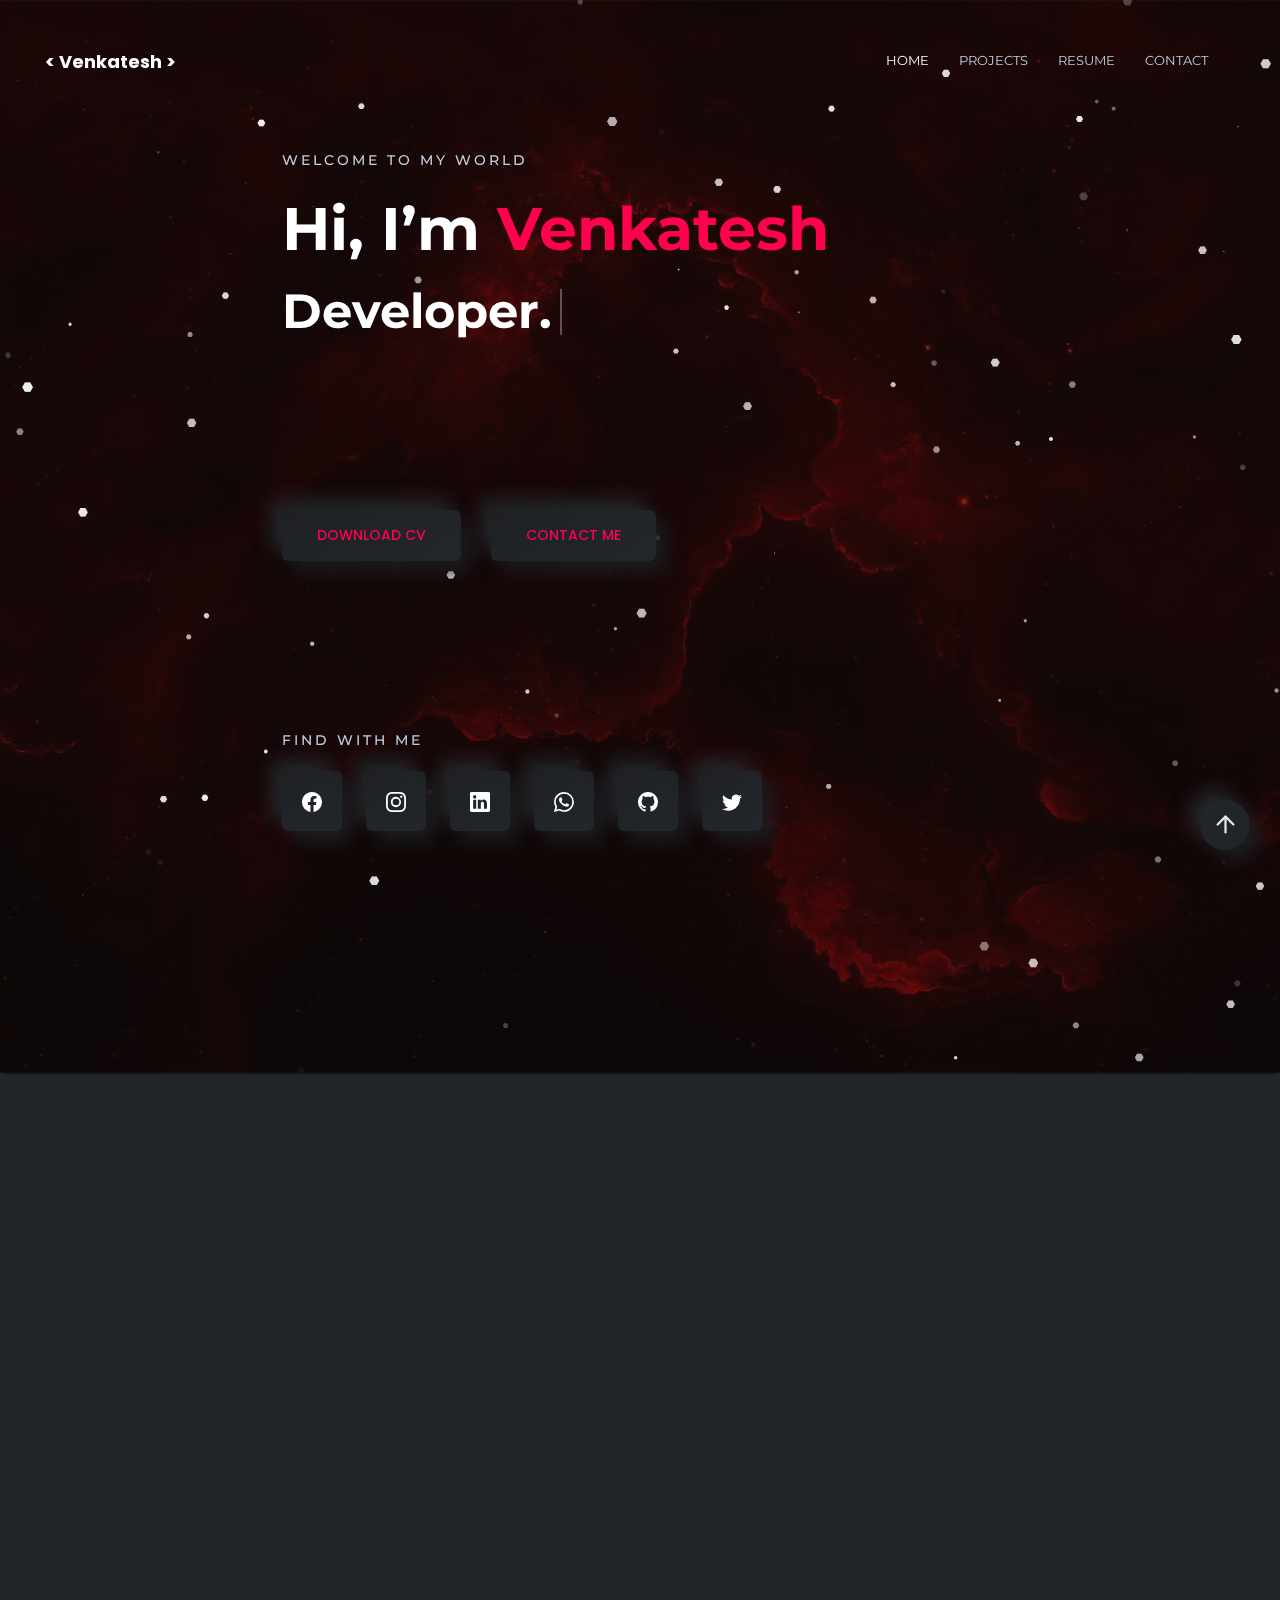
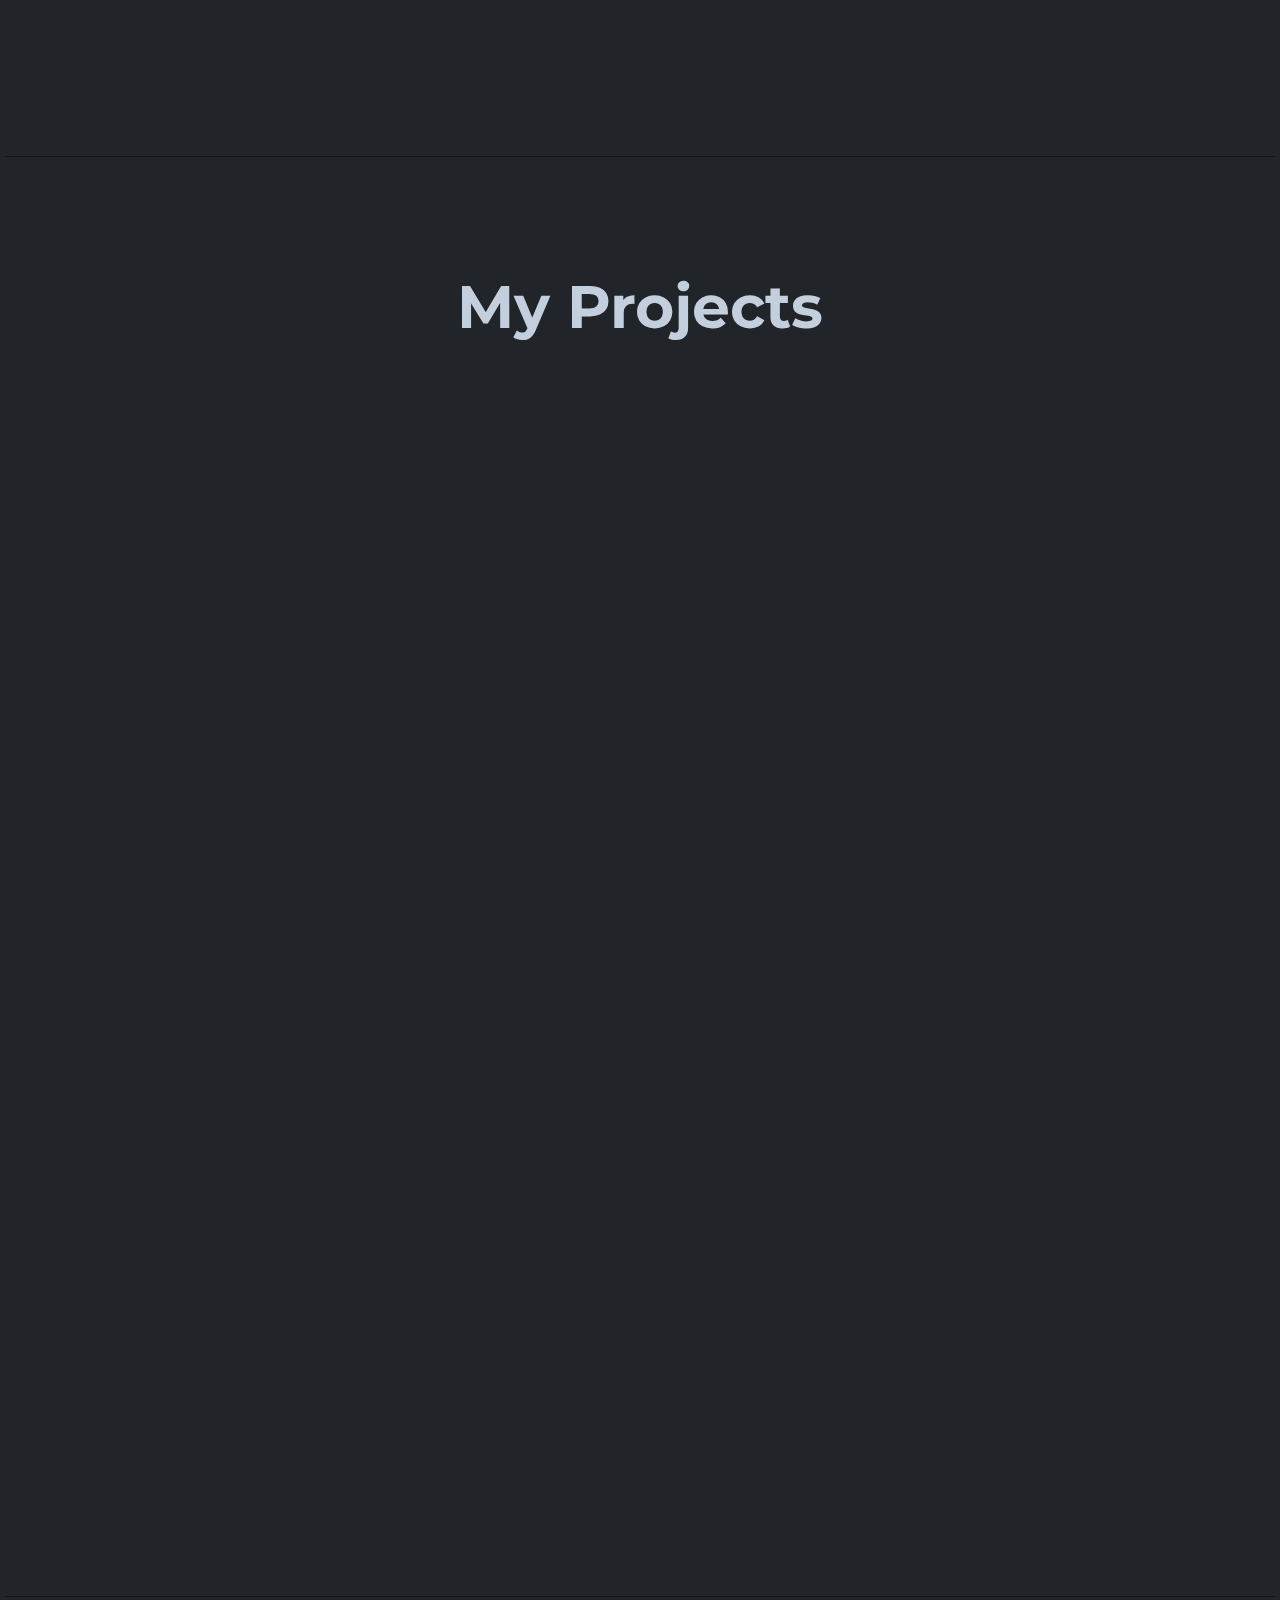
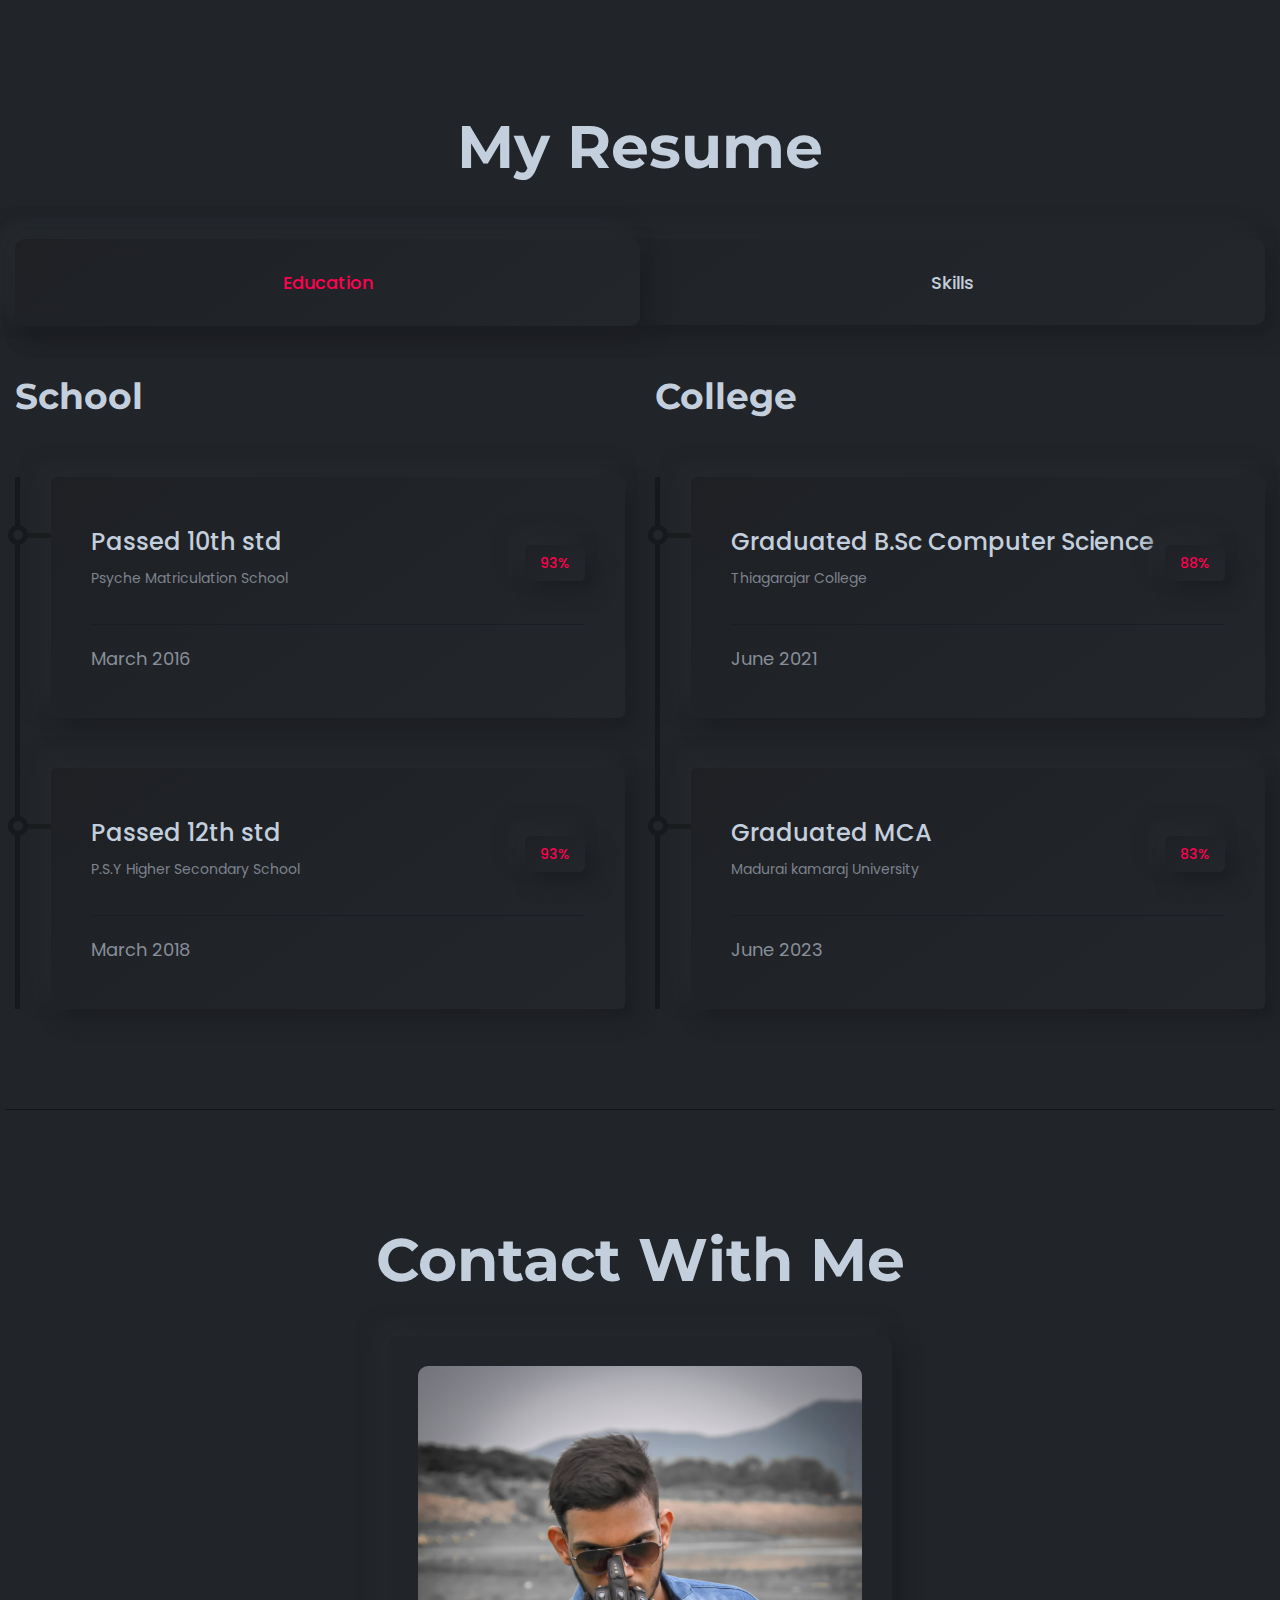
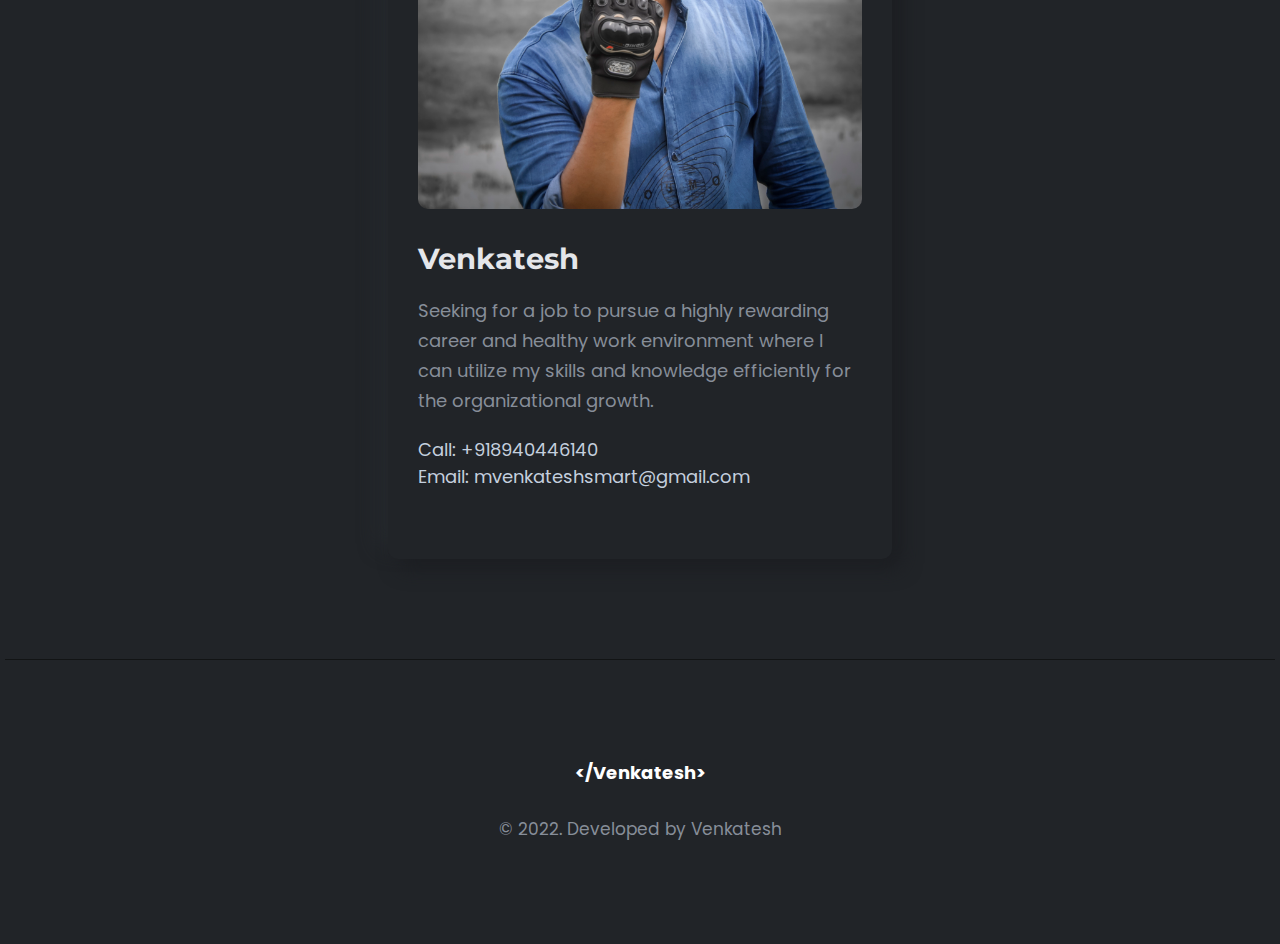
==== commit b70cd940: "finalized" ====
--- a/index.html
+++ b/index.html
@@ -21,7 +21,7 @@
     <link rel="stylesheet" href="assets/css/style.css">
 </head>
 
-<body class="template-color-1 spybody" data-spy="scroll" data-target=".navbar-example2" data-offset="70">
+<body class="template-color-1 spybody" data-spy="scroll" data-target=".navbar-example2" data-offset="70" id="bodyclr">
     <!-- Start Header -->
     <header class="rn-header haeder-default black-logo-version header--fixed header--sticky">
         <div class="header-wrapper rn-popup-mobile-menu m--0 row align-items-center">
@@ -29,10 +29,10 @@
             <div class="col-lg-2 col-6">
                 <div class="header-left">
                     <div class="logo">
-                        <a href="WV.html">
+                        <a class="whitemode">
                             <span class="cd-intro">
                         <!-- ROTATING TEXT -->
-                        <span class="cd-words-wrapper">
+                        <span class="cd-words-wrapper myword">
                                     <b class="is-visible">&lt; Venkatesh &gt;</b>
                                 </span>
                             </span>
@@ -118,9 +118,9 @@
                                             <span class="header-caption" id="page-top">
                                             <!-- type headline start-->
                                             <span class="cd-headline clip is-full-width">
-                                                <span>a </span>
+                                              
                                             <!-- ROTATING TEXT -->
-                                            <span class="cd-words-wrapper">
+                                            <span class="cd-words-wrapper mymovingword">
                                                     <b class="is-visible">Developer.</b>
                                                     <b class="is-hidden">Coder.</b>
                                                     <b class="is-hidden">Designer.</b>
@@ -145,27 +145,27 @@
                                             <div class="social-share-style-1 single-page-icone mt--40">
                                                 <span class="subtitle">Find with me</span>
                                                 <ul class="social-share d-flex liststyle">
-                                                    <li class="facebook"><a href="https://www.facebook.com/profile.php?id=100043035161082"><svg style="color: white" xmlns="http://www.w3.org/2000/svg" width="24" height="24" fill="currentColor" class="bi bi-facebook" viewBox="0 0 16 16"> <path d="M16 8.049c0-4.446-3.582-8.05-8-8.05C3.58 0-.002 3.603-.002 8.05c0 4.017 2.926 7.347 6.75 7.951v-5.625h-2.03V8.05H6.75V6.275c0-2.017 1.195-3.131 3.022-3.131.876 0 1.791.157 1.791.157v1.98h-1.009c-.993 0-1.303.621-1.303 1.258v1.51h2.218l-.354 2.326H9.25V16c3.824-.604 6.75-3.934 6.75-7.951z" fill="white"></path> </svg>
+                                                    <li class="facebook"><a href="https://www.facebook.com/profile.php?id=100043035161082"><svg xmlns="http://www.w3.org/2000/svg" width="24" height="24" fill="currentColor" class="bi bi-facebook" viewBox="0 0 16 16"> <path d="M16 8.049c0-4.446-3.582-8.05-8-8.05C3.58 0-.002 3.603-.002 8.05c0 4.017 2.926 7.347 6.75 7.951v-5.625h-2.03V8.05H6.75V6.275c0-2.017 1.195-3.131 3.022-3.131.876 0 1.791.157 1.791.157v1.98h-1.009c-.993 0-1.303.621-1.303 1.258v1.51h2.218l-.354 2.326H9.25V16c3.824-.604 6.75-3.934 6.75-7.951z" fill="white"></path> </svg>
                                                 </a>
                                                     </li>
-                                                    <li class="instagram"><a href="https://www.instagram.com/___venkatesh360___/"><svg style="color: white" xmlns="http://www.w3.org/2000/svg" width="24" height="24" fill="currentColor" class="bi bi-instagram" viewBox="0 0 16 16"> <path d="M8 0C5.829 0 5.556.01 4.703.048 3.85.088 3.269.222 2.76.42a3.917 3.917 0 0 0-1.417.923A3.927 3.927 0 0 0 .42 2.76C.222 3.268.087 3.85.048 4.7.01 5.555 0 5.827 0 8.001c0 2.172.01 2.444.048 3.297.04.852.174 1.433.372 1.942.205.526.478.972.923 1.417.444.445.89.719 1.416.923.51.198 1.09.333 1.942.372C5.555 15.99 5.827 16 8 16s2.444-.01 3.298-.048c.851-.04 1.434-.174 1.943-.372a3.916 3.916 0 0 0 1.416-.923c.445-.445.718-.891.923-1.417.197-.509.332-1.09.372-1.942C15.99 10.445 16 10.173 16 8s-.01-2.445-.048-3.299c-.04-.851-.175-1.433-.372-1.941a3.926 3.926 0 0 0-.923-1.417A3.911 3.911 0 0 0 13.24.42c-.51-.198-1.092-.333-1.943-.372C10.443.01 10.172 0 7.998 0h.003zm-.717 1.442h.718c2.136 0 2.389.007 3.232.046.78.035 1.204.166 1.486.275.373.145.64.319.92.599.28.28.453.546.598.92.11.281.24.705.275 1.485.039.843.047 1.096.047 3.231s-.008 2.389-.047 3.232c-.035.78-.166 1.203-.275 1.485a2.47 2.47 0 0 1-.599.919c-.28.28-.546.453-.92.598-.28.11-.704.24-1.485.276-.843.038-1.096.047-3.232.047s-2.39-.009-3.233-.047c-.78-.036-1.203-.166-1.485-.276a2.478 2.478 0 0 1-.92-.598 2.48 2.48 0 0 1-.6-.92c-.109-.281-.24-.705-.275-1.485-.038-.843-.046-1.096-.046-3.233 0-2.136.008-2.388.046-3.231.036-.78.166-1.204.276-1.486.145-.373.319-.64.599-.92.28-.28.546-.453.92-.598.282-.11.705-.24 1.485-.276.738-.034 1.024-.044 2.515-.045v.002zm4.988 1.328a.96.96 0 1 0 0 1.92.96.96 0 0 0 0-1.92zm-4.27 1.122a4.109 4.109 0 1 0 0 8.217 4.109 4.109 0 0 0 0-8.217zm0 1.441a2.667 2.667 0 1 1 0 5.334 2.667 2.667 0 0 1 0-5.334z" fill="white"></path> </svg>
+                                                    <li class="instagram"><a href="https://www.instagram.com/___venkatesh360___/"><svg xmlns="http://www.w3.org/2000/svg" width="24" height="24" fill="currentColor" class="bi bi-instagram" viewBox="0 0 16 16"> <path d="M8 0C5.829 0 5.556.01 4.703.048 3.85.088 3.269.222 2.76.42a3.917 3.917 0 0 0-1.417.923A3.927 3.927 0 0 0 .42 2.76C.222 3.268.087 3.85.048 4.7.01 5.555 0 5.827 0 8.001c0 2.172.01 2.444.048 3.297.04.852.174 1.433.372 1.942.205.526.478.972.923 1.417.444.445.89.719 1.416.923.51.198 1.09.333 1.942.372C5.555 15.99 5.827 16 8 16s2.444-.01 3.298-.048c.851-.04 1.434-.174 1.943-.372a3.916 3.916 0 0 0 1.416-.923c.445-.445.718-.891.923-1.417.197-.509.332-1.09.372-1.942C15.99 10.445 16 10.173 16 8s-.01-2.445-.048-3.299c-.04-.851-.175-1.433-.372-1.941a3.926 3.926 0 0 0-.923-1.417A3.911 3.911 0 0 0 13.24.42c-.51-.198-1.092-.333-1.943-.372C10.443.01 10.172 0 7.998 0h.003zm-.717 1.442h.718c2.136 0 2.389.007 3.232.046.78.035 1.204.166 1.486.275.373.145.64.319.92.599.28.28.453.546.598.92.11.281.24.705.275 1.485.039.843.047 1.096.047 3.231s-.008 2.389-.047 3.232c-.035.78-.166 1.203-.275 1.485a2.47 2.47 0 0 1-.599.919c-.28.28-.546.453-.92.598-.28.11-.704.24-1.485.276-.843.038-1.096.047-3.232.047s-2.39-.009-3.233-.047c-.78-.036-1.203-.166-1.485-.276a2.478 2.478 0 0 1-.92-.598 2.48 2.48 0 0 1-.6-.92c-.109-.281-.24-.705-.275-1.485-.038-.843-.046-1.096-.046-3.233 0-2.136.008-2.388.046-3.231.036-.78.166-1.204.276-1.486.145-.373.319-.64.599-.92.28-.28.546-.453.92-.598.282-.11.705-.24 1.485-.276.738-.034 1.024-.044 2.515-.045v.002zm4.988 1.328a.96.96 0 1 0 0 1.92.96.96 0 0 0 0-1.92zm-4.27 1.122a4.109 4.109 0 1 0 0 8.217 4.109 4.109 0 0 0 0-8.217zm0 1.441a2.667 2.667 0 1 1 0 5.334 2.667 2.667 0 0 1 0-5.334z" fill="white"></path> </svg>
                                                 </a>
                                                     </li>
-                                                    <li class="linkedin"><a href="https://www.linkedin.com/in/m-venkatesh-10474b208/"><svg style="color: white" xmlns="http://www.w3.org/2000/svg" width="24" height="24" fill="currentColor" class="bi bi-linkedin" viewBox="0 0 16 16"> <path d="M0 1.146C0 .513.526 0 1.175 0h13.65C15.474 0 16 .513 16 1.146v13.708c0 .633-.526 1.146-1.175 1.146H1.175C.526 16 0 15.487 0 14.854V1.146zm4.943 12.248V6.169H2.542v7.225h2.401zm-1.2-8.212c.837 0 1.358-.554 1.358-1.248-.015-.709-.52-1.248-1.342-1.248-.822 0-1.359.54-1.359 1.248 0 .694.521 1.248 1.327 1.248h.016zm4.908 8.212V9.359c0-.216.016-.432.08-.586.173-.431.568-.878 1.232-.878.869 0 1.216.662 1.216 1.634v3.865h2.401V9.25c0-2.22-1.184-3.252-2.764-3.252-1.274 0-1.845.7-2.165 1.193v.025h-.016a5.54 5.54 0 0 1 .016-.025V6.169h-2.4c.03.678 0 7.225 0 7.225h2.4z" fill="white"></path> </svg></a>
+                                                    <li class="linkedin"><a href="https://www.linkedin.com/in/m-venkatesh-10474b208/"><svg xmlns="http://www.w3.org/2000/svg" width="24" height="24" fill="currentColor" class="bi bi-linkedin" viewBox="0 0 16 16"> <path d="M0 1.146C0 .513.526 0 1.175 0h13.65C15.474 0 16 .513 16 1.146v13.708c0 .633-.526 1.146-1.175 1.146H1.175C.526 16 0 15.487 0 14.854V1.146zm4.943 12.248V6.169H2.542v7.225h2.401zm-1.2-8.212c.837 0 1.358-.554 1.358-1.248-.015-.709-.52-1.248-1.342-1.248-.822 0-1.359.54-1.359 1.248 0 .694.521 1.248 1.327 1.248h.016zm4.908 8.212V9.359c0-.216.016-.432.08-.586.173-.431.568-.878 1.232-.878.869 0 1.216.662 1.216 1.634v3.865h2.401V9.25c0-2.22-1.184-3.252-2.764-3.252-1.274 0-1.845.7-2.165 1.193v.025h-.016a5.54 5.54 0 0 1 .016-.025V6.169h-2.4c.03.678 0 7.225 0 7.225h2.4z" fill="white"></path> </svg></a>
                                                     </li>
                                                     <li class="whatsapp">
                                                         <a href="https://wa.link/iqs0rf">
-                                                            <svg style="color: white" xmlns="http://www.w3.org/2000/svg" width="24" height="24" fill="currentColor" class="bi bi-whatsapp" viewBox="0 0 16 16"> <path d="M13.601 2.326A7.854 7.854 0 0 0 7.994 0C3.627 0 .068 3.558.064 7.926c0 1.399.366 2.76 1.057 3.965L0 16l4.204-1.102a7.933 7.933 0 0 0 3.79.965h.004c4.368 0 7.926-3.558 7.93-7.93A7.898 7.898 0 0 0 13.6 2.326zM7.994 14.521a6.573 6.573 0 0 1-3.356-.92l-.24-.144-2.494.654.666-2.433-.156-.251a6.56 6.56 0 0 1-1.007-3.505c0-3.626 2.957-6.584 6.591-6.584a6.56 6.56 0 0 1 4.66 1.931 6.557 6.557 0 0 1 1.928 4.66c-.004 3.639-2.961 6.592-6.592 6.592zm3.615-4.934c-.197-.099-1.17-.578-1.353-.646-.182-.065-.315-.099-.445.099-.133.197-.513.646-.627.775-.114.133-.232.148-.43.05-.197-.1-.836-.308-1.592-.985-.59-.525-.985-1.175-1.103-1.372-.114-.198-.011-.304.088-.403.087-.088.197-.232.296-.346.1-.114.133-.198.198-.33.065-.134.034-.248-.015-.347-.05-.099-.445-1.076-.612-1.47-.16-.389-.323-.335-.445-.34-.114-.007-.247-.007-.38-.007a.729.729 0 0 0-.529.247c-.182.198-.691.677-.691 1.654 0 .977.71 1.916.81 2.049.098.133 1.394 2.132 3.383 2.992.47.205.84.326 1.129.418.475.152.904.129 1.246.08.38-.058 1.171-.48 1.338-.943.164-.464.164-.86.114-.943-.049-.084-.182-.133-.38-.232z" fill="white"></path> </svg>
+                                                            <svg xmlns="http://www.w3.org/2000/svg" width="24" height="24" fill="currentColor" class="bi bi-whatsapp" viewBox="0 0 16 16"> <path d="M13.601 2.326A7.854 7.854 0 0 0 7.994 0C3.627 0 .068 3.558.064 7.926c0 1.399.366 2.76 1.057 3.965L0 16l4.204-1.102a7.933 7.933 0 0 0 3.79.965h.004c4.368 0 7.926-3.558 7.93-7.93A7.898 7.898 0 0 0 13.6 2.326zM7.994 14.521a6.573 6.573 0 0 1-3.356-.92l-.24-.144-2.494.654.666-2.433-.156-.251a6.56 6.56 0 0 1-1.007-3.505c0-3.626 2.957-6.584 6.591-6.584a6.56 6.56 0 0 1 4.66 1.931 6.557 6.557 0 0 1 1.928 4.66c-.004 3.639-2.961 6.592-6.592 6.592zm3.615-4.934c-.197-.099-1.17-.578-1.353-.646-.182-.065-.315-.099-.445.099-.133.197-.513.646-.627.775-.114.133-.232.148-.43.05-.197-.1-.836-.308-1.592-.985-.59-.525-.985-1.175-1.103-1.372-.114-.198-.011-.304.088-.403.087-.088.197-.232.296-.346.1-.114.133-.198.198-.33.065-.134.034-.248-.015-.347-.05-.099-.445-1.076-.612-1.47-.16-.389-.323-.335-.445-.34-.114-.007-.247-.007-.38-.007a.729.729 0 0 0-.529.247c-.182.198-.691.677-.691 1.654 0 .977.71 1.916.81 2.049.098.133 1.394 2.132 3.383 2.992.47.205.84.326 1.129.418.475.152.904.129 1.246.08.38-.058 1.171-.48 1.338-.943.164-.464.164-.86.114-.943-.049-.084-.182-.133-.38-.232z" fill="white"></path> </svg>
                                                         </a>
                                                     </li>
                                                     <li class="github">
                                                         <a href="https://github.com/RioVenkatesh">
-                                                            <svg style="color: white" xmlns="http://www.w3.org/2000/svg" width="24" height="24" fill="currentColor" class="bi bi-github" viewBox="0 0 16 16"> <path d="M8 0C3.58 0 0 3.58 0 8c0 3.54 2.29 6.53 5.47 7.59.4.07.55-.17.55-.38 0-.19-.01-.82-.01-1.49-2.01.37-2.53-.49-2.69-.94-.09-.23-.48-.94-.82-1.13-.28-.15-.68-.52-.01-.53.63-.01 1.08.58 1.23.82.72 1.21 1.87.87 2.33.66.07-.52.28-.87.51-1.07-1.78-.2-3.64-.89-3.64-3.95 0-.87.31-1.59.82-2.15-.08-.2-.36-1.02.08-2.12 0 0 .67-.21 2.2.82.64-.18 1.32-.27 2-.27.68 0 1.36.09 2 .27 1.53-1.04 2.2-.82 2.2-.82.44 1.1.16 1.92.08 2.12.51.56.82 1.27.82 2.15 0 3.07-1.87 3.75-3.65 3.95.29.25.54.73.54 1.48 0 1.07-.01 1.93-.01 2.2 0 .21.15.46.55.38A8.012 8.012 0 0 0 16 8c0-4.42-3.58-8-8-8z" fill="white"></path> </svg>
+                                                            <svg xmlns="http://www.w3.org/2000/svg" width="24" height="24" fill="currentColor" class="bi bi-github" viewBox="0 0 16 16"> <path d="M8 0C3.58 0 0 3.58 0 8c0 3.54 2.29 6.53 5.47 7.59.4.07.55-.17.55-.38 0-.19-.01-.82-.01-1.49-2.01.37-2.53-.49-2.69-.94-.09-.23-.48-.94-.82-1.13-.28-.15-.68-.52-.01-.53.63-.01 1.08.58 1.23.82.72 1.21 1.87.87 2.33.66.07-.52.28-.87.51-1.07-1.78-.2-3.64-.89-3.64-3.95 0-.87.31-1.59.82-2.15-.08-.2-.36-1.02.08-2.12 0 0 .67-.21 2.2.82.64-.18 1.32-.27 2-.27.68 0 1.36.09 2 .27 1.53-1.04 2.2-.82 2.2-.82.44 1.1.16 1.92.08 2.12.51.56.82 1.27.82 2.15 0 3.07-1.87 3.75-3.65 3.95.29.25.54.73.54 1.48 0 1.07-.01 1.93-.01 2.2 0 .21.15.46.55.38A8.012 8.012 0 0 0 16 8c0-4.42-3.58-8-8-8z" fill="white"></path> </svg>
                                                         </a>
                                                     </li>
                                                     <li class="twitter">
                                                         <a href="https://twitter.com/MVenkatesh360">
-                                                            <svg style="color: white" xmlns="http://www.w3.org/2000/svg" width="24" height="24" fill="currentColor" class="bi bi-twitter" viewBox="0 0 16 16"> <path d="M5.026 15c6.038 0 9.341-5.003 9.341-9.334 0-.14 0-.282-.006-.422A6.685 6.685 0 0 0 16 3.542a6.658 6.658 0 0 1-1.889.518 3.301 3.301 0 0 0 1.447-1.817 6.533 6.533 0 0 1-2.087.793A3.286 3.286 0 0 0 7.875 6.03a9.325 9.325 0 0 1-6.767-3.429 3.289 3.289 0 0 0 1.018 4.382A3.323 3.323 0 0 1 .64 6.575v.045a3.288 3.288 0 0 0 2.632 3.218 3.203 3.203 0 0 1-.865.115 3.23 3.23 0 0 1-.614-.057 3.283 3.283 0 0 0 3.067 2.277A6.588 6.588 0 0 1 .78 13.58a6.32 6.32 0 0 1-.78-.045A9.344 9.344 0 0 0 5.026 15z" fill="white"></path> </svg>
+                                                            <svg xmlns="http://www.w3.org/2000/svg" width="24" height="24" fill="currentColor" class="bi bi-twitter" viewBox="0 0 16 16"> <path d="M5.026 15c6.038 0 9.341-5.003 9.341-9.334 0-.14 0-.282-.006-.422A6.685 6.685 0 0 0 16 3.542a6.658 6.658 0 0 1-1.889.518 3.301 3.301 0 0 0 1.447-1.817 6.533 6.533 0 0 1-2.087.793A3.286 3.286 0 0 0 7.875 6.03a9.325 9.325 0 0 1-6.767-3.429 3.289 3.289 0 0 0 1.018 4.382A3.323 3.323 0 0 1 .64 6.575v.045a3.288 3.288 0 0 0 2.632 3.218 3.203 3.203 0 0 1-.865.115 3.23 3.23 0 0 1-.614-.057 3.283 3.283 0 0 0 3.067 2.277A6.588 6.588 0 0 1 .78 13.58a6.32 6.32 0 0 1-.78-.045A9.344 9.344 0 0 0 5.026 15z" fill="white"></path> </svg>
                                                         </a>
                                                     </li>
                                                 </ul>
@@ -267,7 +267,7 @@
                             <div class="inner">
                                 <div class="thumbnail">
                                     <a href="javascript:void(0)">
-                                        <img src="assets/images/portfolio/portfolio-00.jpg" alt="Personal Portfolio Images">
+                                        <img src="assets/images/portfolio/portfolio-021.jpg" alt="Personal Portfolio Images">
                                     </a>
                                 </div>
                                 <div class="content">
@@ -517,7 +517,7 @@
                                                                     <span>Madurai kamaraj University</span>
                                                                 </div>
                                                                 <div class="date-of-time">
-                                                                    <span>80%</span>
+                                                                    <span>83%</span>
                                                                 </div>
                                                             </div>
                                                             <p class="description">June 2023</p>
@@ -546,18 +546,27 @@
                                                     <h4 class="maintitle">Front End</h4>
                                                     <!-- Start Single Progress Charts -->
                                                     <div class="progress-charts">
-                                                        <h6 class="heading heading-h6">HTML</h6>
-                                                        <div class="progress">
-                                                            <div class="progress-bar wow fadeInLeft" data-wow-duration="0.5s" data-wow-delay=".3s" role="progressbar" style="width: 60%" aria-valuenow="85" aria-valuemin="0" aria-valuemax="100"><span class="percent-label">60%</span></div>
+                                                        <h6 class="heading heading-h6">HTML5</h6>
+                                                        <div class="progress">
+                                                            <div class="progress-bar wow fadeInLeft" data-wow-duration="0.5s" data-wow-delay=".3s" role="progressbar" style="width: 90%" aria-valuenow="85" aria-valuemin="0" aria-valuemax="100"><span class="percent-label">90%</span></div>
                                                         </div>
                                                     </div>
                                                     <!-- End Single Progress Charts -->
 
                                                     <!-- Start Single Progress Charts -->
                                                     <div class="progress-charts">
-                                                        <h6 class="heading heading-h6">CSS</h6>
-                                                        <div class="progress">
-                                                            <div class="progress-bar wow fadeInLeft" data-wow-duration="0.6s" data-wow-delay=".4s" role="progressbar" style="width: 55%" aria-valuenow="85" aria-valuemin="0" aria-valuemax="100"><span class="percent-label">55%</span></div>
+                                                        <h6 class="heading heading-h6">CSS3</h6>
+                                                        <div class="progress">
+                                                            <div class="progress-bar wow fadeInLeft" data-wow-duration="0.6s" data-wow-delay=".4s" role="progressbar" style="width: 80%" aria-valuenow="85" aria-valuemin="0" aria-valuemax="100"><span class="percent-label">80%</span></div>
+                                                        </div>
+                                                    </div>
+                                                    <!-- End Single Progress Charts -->
+
+                                                       <!-- Start Single Progress Charts -->
+                                                       <div class="progress-charts">
+                                                        <h6 class="heading heading-h6">Bootstrap</h6>
+                                                        <div class="progress">
+                                                            <div class="progress-bar wow fadeInLeft" data-wow-duration="0.6s" data-wow-delay=".4s" role="progressbar" style="width: 90%" aria-valuenow="85" aria-valuemin="0" aria-valuemax="100"><span class="percent-label">90%</span></div>
                                                         </div>
                                                     </div>
                                                     <!-- End Single Progress Charts -->
@@ -565,13 +574,30 @@
                                                     <div class="progress-charts">
                                                         <h6 class="heading heading-h6">Javascript</h6>
                                                         <div class="progress">
-                                                            <div class="progress-bar wow fadeInLeft" data-wow-duration="0.6s" data-wow-delay=".4s" role="progressbar" style="width: 50%" aria-valuenow="85" aria-valuemin="0" aria-valuemax="100"><span class="percent-label">50%</span></div>
-                                                        </div>
-                                                    </div>
-                                                    <!-- End Single Progress Charts -->
+                                                            <div class="progress-bar wow fadeInLeft" data-wow-duration="0.6s" data-wow-delay=".4s" role="progressbar" style="width: 70%" aria-valuenow="85" aria-valuemin="0" aria-valuemax="100"><span class="percent-label">70%</span></div>
+                                                        </div>
+                                                    </div>
+                                                    <!-- End Single Progress Charts -->
+                                                        <!-- Start Single Progress Charts -->
+                                                        <div class="progress-charts">
+                                                            <h6 class="heading heading-h6">JQuery</h6>
+                                                            <div class="progress">
+                                                                <div class="progress-bar wow fadeInLeft" data-wow-duration="0.6s" data-wow-delay=".4s" role="progressbar" style="width: 65%" aria-valuenow="85" aria-valuemin="0" aria-valuemax="100"><span class="percent-label">65%</span></div>
+                                                            </div>
+                                                        </div>
+                                                        <!-- End Single Progress Charts -->
                                                     <!-- Start Single Progress Charts -->
                                                     <div class="progress-charts">
-                                                        <h6 class="heading heading-h6">React JS</h6>
+                                                        <h6 class="heading heading-h6">React JS Library</h6>
+                                                        <div class="progress">
+                                                            <div class="progress-bar wow fadeInLeft" data-wow-duration="0.6s" data-wow-delay=".4s" role="progressbar" style="width: 50%" aria-valuenow="85" aria-valuemin="0" aria-valuemax="100"><span class="percent-label">50%</span></div>
+                                                        </div>
+                                                    </div>
+                                                    <!-- End Single Progress Charts -->
+
+                                                      <!-- Start Single Progress Charts -->
+                                                      <div class="progress-charts">
+                                                        <h6 class="heading heading-h6">Figma</h6>
                                                         <div class="progress">
                                                             <div class="progress-bar wow fadeInLeft" data-wow-duration="0.6s" data-wow-delay=".4s" role="progressbar" style="width: 40%" aria-valuenow="85" aria-valuemin="0" aria-valuemax="100"><span class="percent-label">40%</span></div>
                                                         </div>
@@ -581,7 +607,7 @@
                                                     <div class="progress-charts">
                                                         <h6 class="heading heading-h6">Photoshop</h6>
                                                         <div class="progress">
-                                                            <div class="progress-bar wow fadeInLeft" data-wow-duration="0.6s" data-wow-delay=".4s" role="progressbar" style="width: 40%" aria-valuenow="85" aria-valuemin="0" aria-valuemax="100"><span class="percent-label">50%</span></div>
+                                                            <div class="progress-bar wow fadeInLeft" data-wow-duration="0.6s" data-wow-delay=".4s" role="progressbar" style="width: 80%" aria-valuenow="85" aria-valuemin="0" aria-valuemax="100"><span class="percent-label">80%</span></div>
                                                         </div>
                                                     </div>
                                                     <!-- End Single Progress Charts -->
@@ -600,7 +626,16 @@
                                                     <div class="progress-charts">
                                                         <h6 class="heading heading-h6">PHP</h6>
                                                         <div class="progress">
-                                                            <div class="progress-bar wow fadeInLeft" data-wow-duration="0.5s" data-wow-delay=".3s" role="progressbar" style="width: 60%" aria-valuenow="85" aria-valuemin="0" aria-valuemax="100"><span class="percent-label">60%</span></div>
+                                                            <div class="progress-bar wow fadeInLeft" data-wow-duration="0.5s" data-wow-delay=".3s" role="progressbar" style="width: 90%" aria-valuenow="85" aria-valuemin="0" aria-valuemax="100"><span class="percent-label">90%</span></div>
+                                                        </div>
+                                                    </div>
+                                                    <!-- End Single Progress Charts -->
+
+                                                     <!-- Start Single Progress Charts -->
+                                                     <div class="progress-charts">
+                                                        <h6 class="heading heading-h6">Laravel Framework</h6>
+                                                        <div class="progress">
+                                                            <div class="progress-bar wow fadeInLeft" data-wow-duration="0.5s" data-wow-delay=".3s" role="progressbar" style="width: 50%" aria-valuenow="85" aria-valuemin="0" aria-valuemax="100"><span class="percent-label">50%</span></div>
                                                         </div>
                                                     </div>
                                                     <!-- End Single Progress Charts -->
@@ -609,7 +644,15 @@
                                                     <div class="progress-charts">
                                                         <h6 class="heading heading-h6">Node JS</h6>
                                                         <div class="progress">
-                                                            <div class="progress-bar wow fadeInLeft" data-wow-duration="0.6s" data-wow-delay=".4s" role="progressbar" style="width: 40%" aria-valuenow="85" aria-valuemin="0" aria-valuemax="100"><span class="percent-label">40%</span></div>
+                                                            <div class="progress-bar wow fadeInLeft" data-wow-duration="0.6s" data-wow-delay=".4s" role="progressbar" style="width: 70%" aria-valuenow="85" aria-valuemin="0" aria-valuemax="100"><span class="percent-label">70%</span></div>
+                                                        </div>
+                                                    </div>
+                                                    <!-- End Single Progress Charts -->
+                                                     <!-- Start Single Progress Charts -->
+                                                     <div class="progress-charts">
+                                                        <h6 class="heading heading-h6">Express JS Framework</h6>
+                                                        <div class="progress">
+                                                            <div class="progress-bar wow fadeInLeft" data-wow-duration="0.6s" data-wow-delay=".4s" role="progressbar" style="width: 60%" aria-valuenow="85" aria-valuemin="0" aria-valuemax="100"><span class="percent-label">60%</span></div>
                                                         </div>
                                                     </div>
                                                     <!-- End Single Progress Charts -->
@@ -618,7 +661,7 @@
                                                     <div class="progress-charts">
                                                         <h6 class="heading heading-h6">Python</h6>
                                                         <div class="progress">
-                                                            <div class="progress-bar wow fadeInLeft" data-wow-duration="0.7s" data-wow-delay=".5s" role="progressbar" style="width: 70%" aria-valuenow="85" aria-valuemin="0" aria-valuemax="100"><span class="percent-label">70%</span></div>
+                                                            <div class="progress-bar wow fadeInLeft" data-wow-duration="0.7s" data-wow-delay=".5s" role="progressbar" style="width: 60%" aria-valuenow="85" aria-valuemin="0" aria-valuemax="100"><span class="percent-label">60%</span></div>
                                                         </div>
                                                     </div>
                                                     <!-- End Single Progress Charts -->
@@ -627,7 +670,7 @@
                                                     <div class="progress-charts">
                                                         <h6 class="heading heading-h6">Java</h6>
                                                         <div class="progress">
-                                                            <div class="progress-bar wow fadeInLeft" data-wow-duration="0.8s" data-wow-delay=".6s" role="progressbar" style="width: 30%" aria-valuenow="85" aria-valuemin="0" aria-valuemax="100"><span class="percent-label">30%</span></div>
+                                                            <div class="progress-bar wow fadeInLeft" data-wow-duration="0.8s" data-wow-delay=".6s" role="progressbar" style="width: 50%" aria-valuenow="85" aria-valuemin="0" aria-valuemax="100"><span class="percent-label">50%</span></div>
                                                         </div>
                                                     </div>
                                                     <!-- End Single Progress Charts -->
@@ -635,6 +678,14 @@
                                                     <!-- Start Single Progress Charts -->
                                                     <div class="progress-charts">
                                                         <h6 class="heading heading-h6">MySQL</h6>
+                                                        <div class="progress">
+                                                            <div class="progress-bar wow fadeInLeft" data-wow-duration="0.9s" data-wow-delay=".7s" role="progressbar" style="width: 70%" aria-valuenow="85" aria-valuemin="0" aria-valuemax="100"><span class="percent-label">70%</span></div>
+                                                        </div>
+                                                    </div>
+                                                    <!-- End Single Progress Charts -->
+                                                    <!-- Start Single Progress Charts -->
+                                                    <div class="progress-charts">
+                                                        <h6 class="heading heading-h6">MongoDB</h6>
                                                         <div class="progress">
                                                             <div class="progress-bar wow fadeInLeft" data-wow-duration="0.9s" data-wow-delay=".7s" role="progressbar" style="width: 50%" aria-valuenow="85" aria-valuemin="0" aria-valuemax="100"><span class="percent-label">50%</span></div>
                                                         </div>
@@ -674,13 +725,12 @@
                             </div>
                             <div class="title-area">
                                 <h4 class="title">Venkatesh</h4>
-                                <span>Upcoming Developer</span>
                             </div>
                             <div class="description">
                                 <p>Seeking for a job to pursue a highly rewarding career and healthy work environment where I can utilize my skills and knowledge efficiently for the organizational growth.
                                 </p>
-                                <span class="phone">Call: <a href="tel:+918940446140">+918940446140</a></span>
-                                <span class="mail">Email: <a href="mailto:mvenkateshsmart@gmail.com">mvenkateshsmart@gmail.com</a></span>
+                                <span class="phone"> <a href="tel:+918940446140">Call: +918940446140</a></span>
+                                <span class="mail"> <a href="mailto:mvenkateshsmart@gmail.com">Email: mvenkateshsmart@gmail.com</a></span>
                             </div>
                         </div>
                     </div>
@@ -801,7 +851,7 @@
                             <div class="col-lg-6">
                                 <div class="portfolio-popup-thumbnail">
                                     <div class="image">
-                                        <img class="w-100" src="assets/images/portfolio/portfolio-00.jpg" alt="slide">
+                                        <img class="w-100" src="assets/images/portfolio/portfolio-021.jpg" alt="slide">
                                     </div>
                                 </div>
                             </div>
@@ -1142,12 +1192,12 @@
                     <div class="footer-area text-center">
 
                         <div class="logo">
-                            <a href="WV.html">
+                            <a class="whitemode">
                                 <span class="cd-intro">
-                                    <span>&lt;/</span>
-                                <span class="cd-words-wrapper">
-                                        <b class="is-visible">Venkatesh</b>
-                                        <span>&gt;</span>
+                                    
+                                <span class="cd-words-wrapper myword">
+                                        <b class="is-visible"><span>&lt;/</span>Venkatesh<span>&gt;</span></b>
+                                        
                                 </span>
                                 </span>
                             </a>
@@ -1294,6 +1344,35 @@
             }
 
         );
+        var whiteModeElements = document.getElementsByClassName("whitemode");
+var svgElements = document.getElementsByTagName('path');
+
+function toggleSVGColor() {
+  for (var x = 0; x < svgElements.length; x++) {
+    var currentColor = svgElements[x].getAttribute('fill');
+    var newColor = currentColor === 'white' ? 'black' : 'white';
+    svgElements[x].setAttribute('fill', newColor);
+  }
+}
+
+for (var i = 0; i < whiteModeElements.length; i++) {
+  whiteModeElements[i].addEventListener('click', function() {
+    document.getElementById('bodyclr').classList.toggle('white-version');
+    document.getElementById('home').classList.toggle('bg_image--2');
+    var cdWordsWrappers = document.getElementsByClassName('myword');
+    for (var j = 0; j < cdWordsWrappers.length; j++) {
+      cdWordsWrappers[j].classList.toggle('text-dark');
+    }
+    var cdWordsWrappers2 = document.getElementsByClassName('mymovingword');
+    for (var x = 0; x < cdWordsWrappers2.length; x++) {
+      cdWordsWrappers2[x].classList.toggle('text-dark2');
+    }
+    toggleSVGColor();
+  });
+}
+
+
+
     </script>
 </body>
 
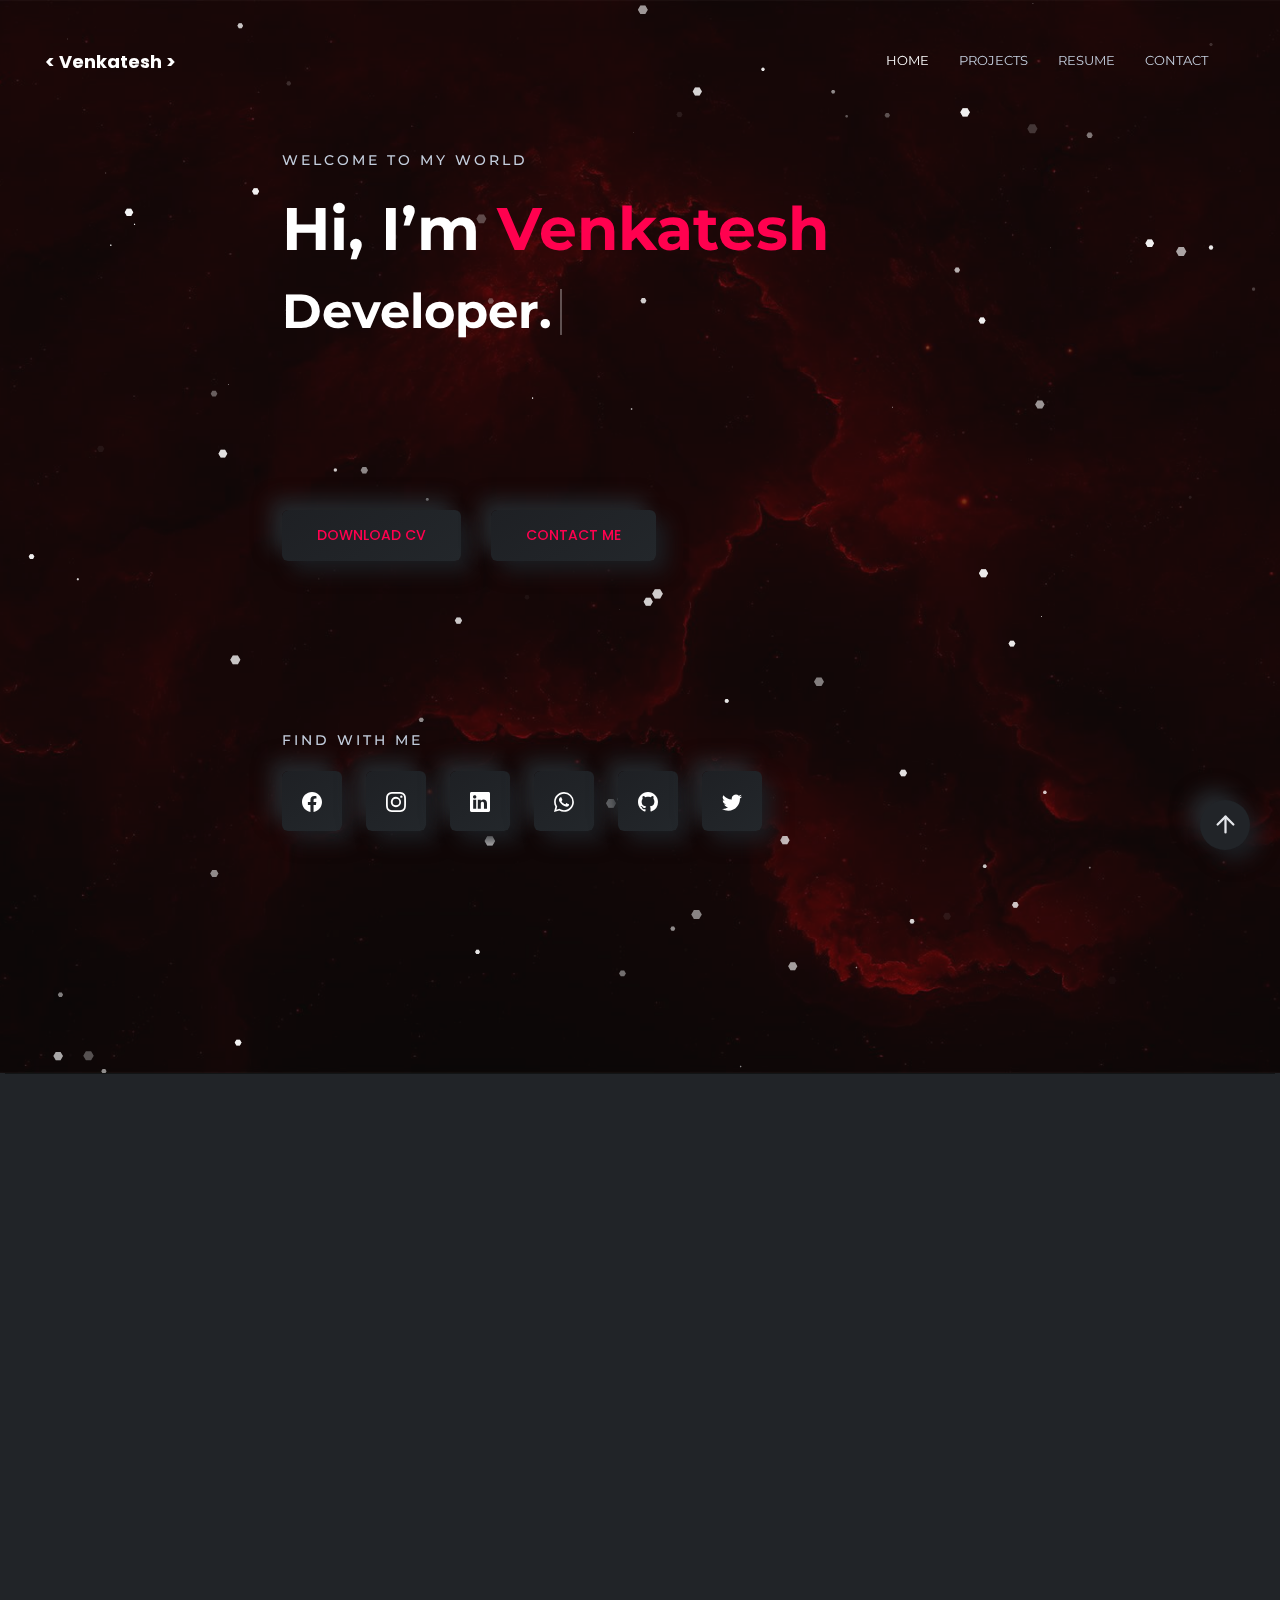
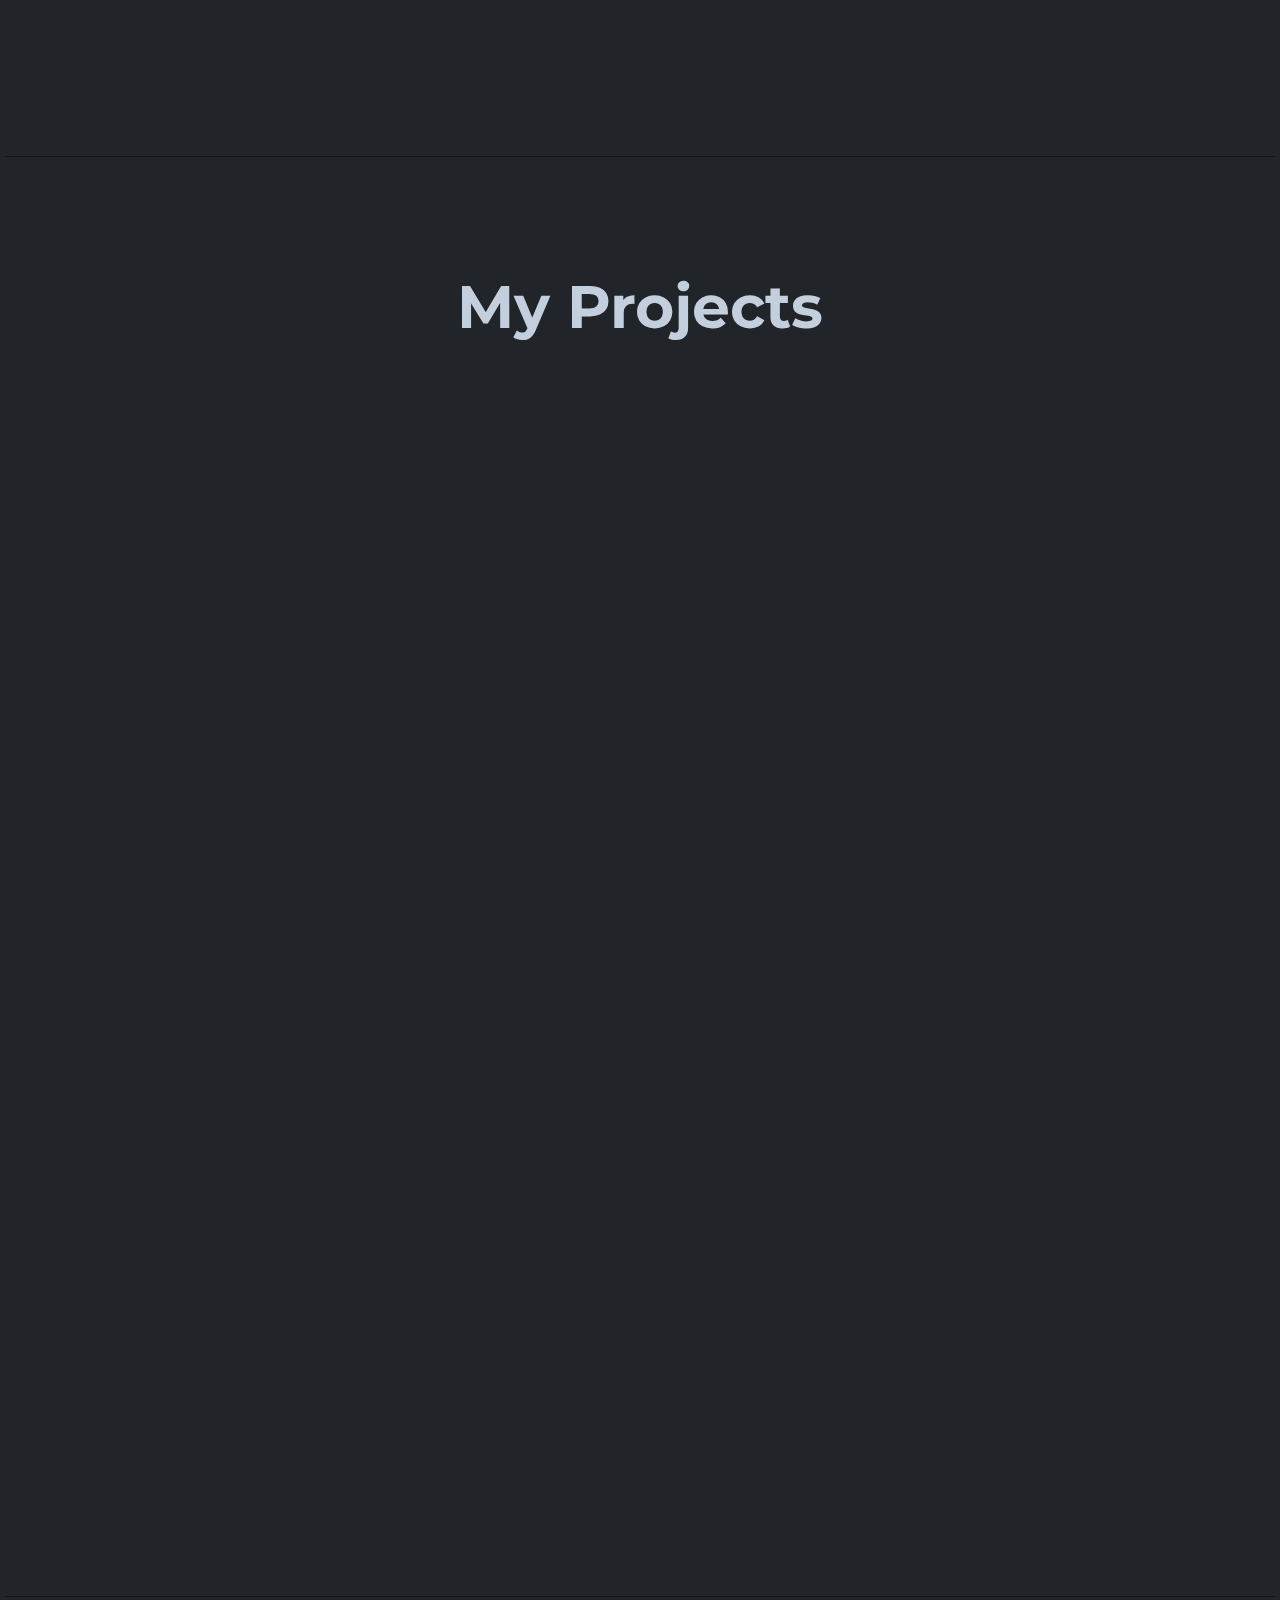
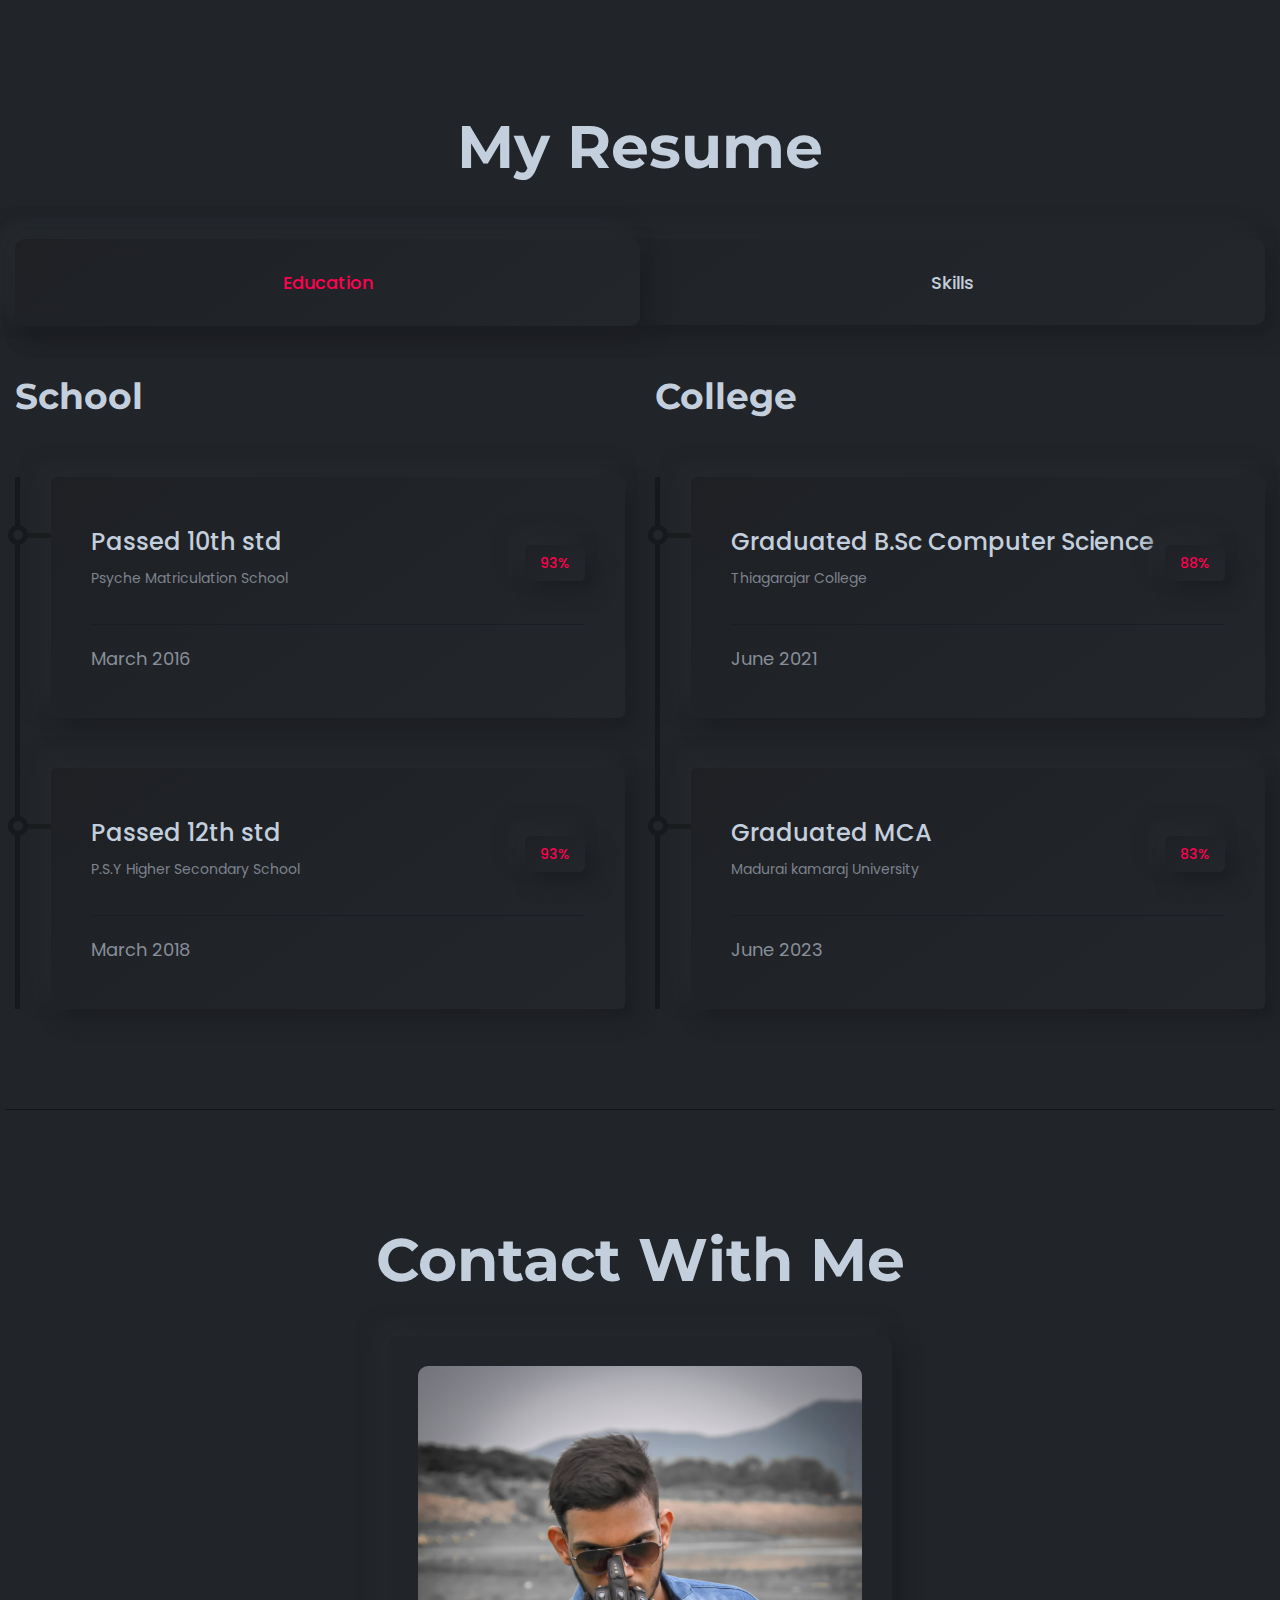
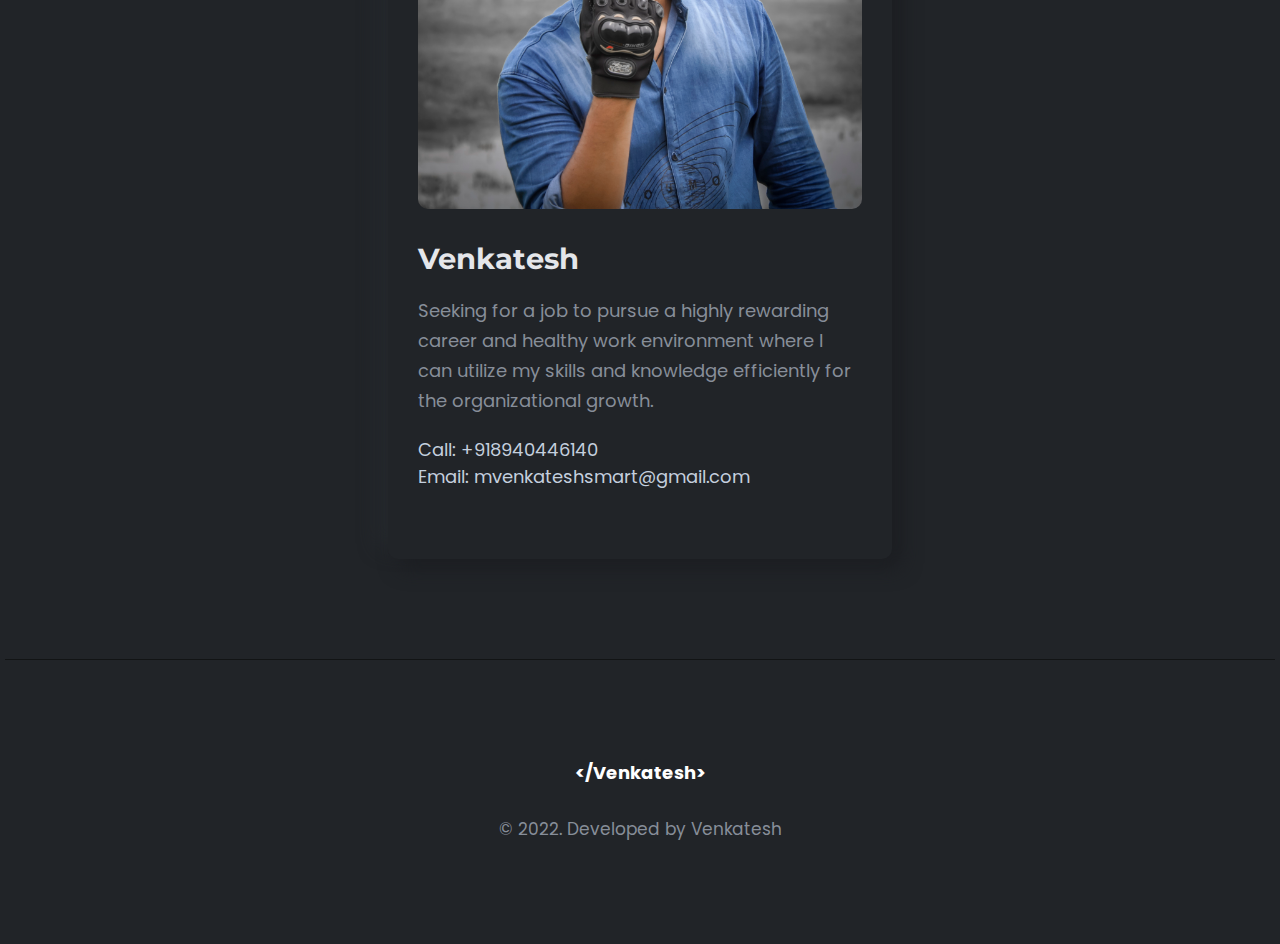
==== commit 0dbe330a: "fhdls" ====
--- a/index.html
+++ b/index.html
@@ -196,7 +196,7 @@
                                 <h2 class="title">About Me</h2>
                             </div>
                             <p class="discription">
-                                Seeking for a job to pursue a highly rewarding career and healthy work environment where I can utilize my skills and knowledge efficiently for the organizational growth.
+                                Tech enthusiast and problem-solver, I'm Venkatesh, immersed in the dynamic realm of IT. With a passion for innovation, I navigate the digital landscape with ease. My expertise lies in Web Development, where I continuously explore emerging technologies to drive efficient solutions. I possess a keen eye for detail and a knack for troubleshooting. Collaborating with diverse teams, I excel in translating complex technical concepts into user-friendly language. Committed to staying ahead of the curve, I embrace continuous learning and adapt swiftly to ever-evolving trends. Let's harness the power of technology together and pave the way for a connected and transformative future.
                             </p>
                         </div>
                     </div>
@@ -1156,7 +1156,7 @@
                                             <span>VIEW PROJECT</span>
                                             <i data-feather="chevron-right"></i>
                                         </a> -->
-                                        <a href="https://stage.vpscribeindia.com/" class="rn-btn">
+                                        <a href="https://vpscribeindia.com/" class="rn-btn">
                                             <span>LIVE DEMO</span>
                                             <i data-feather="chevron-right"></i>
                                         </a>
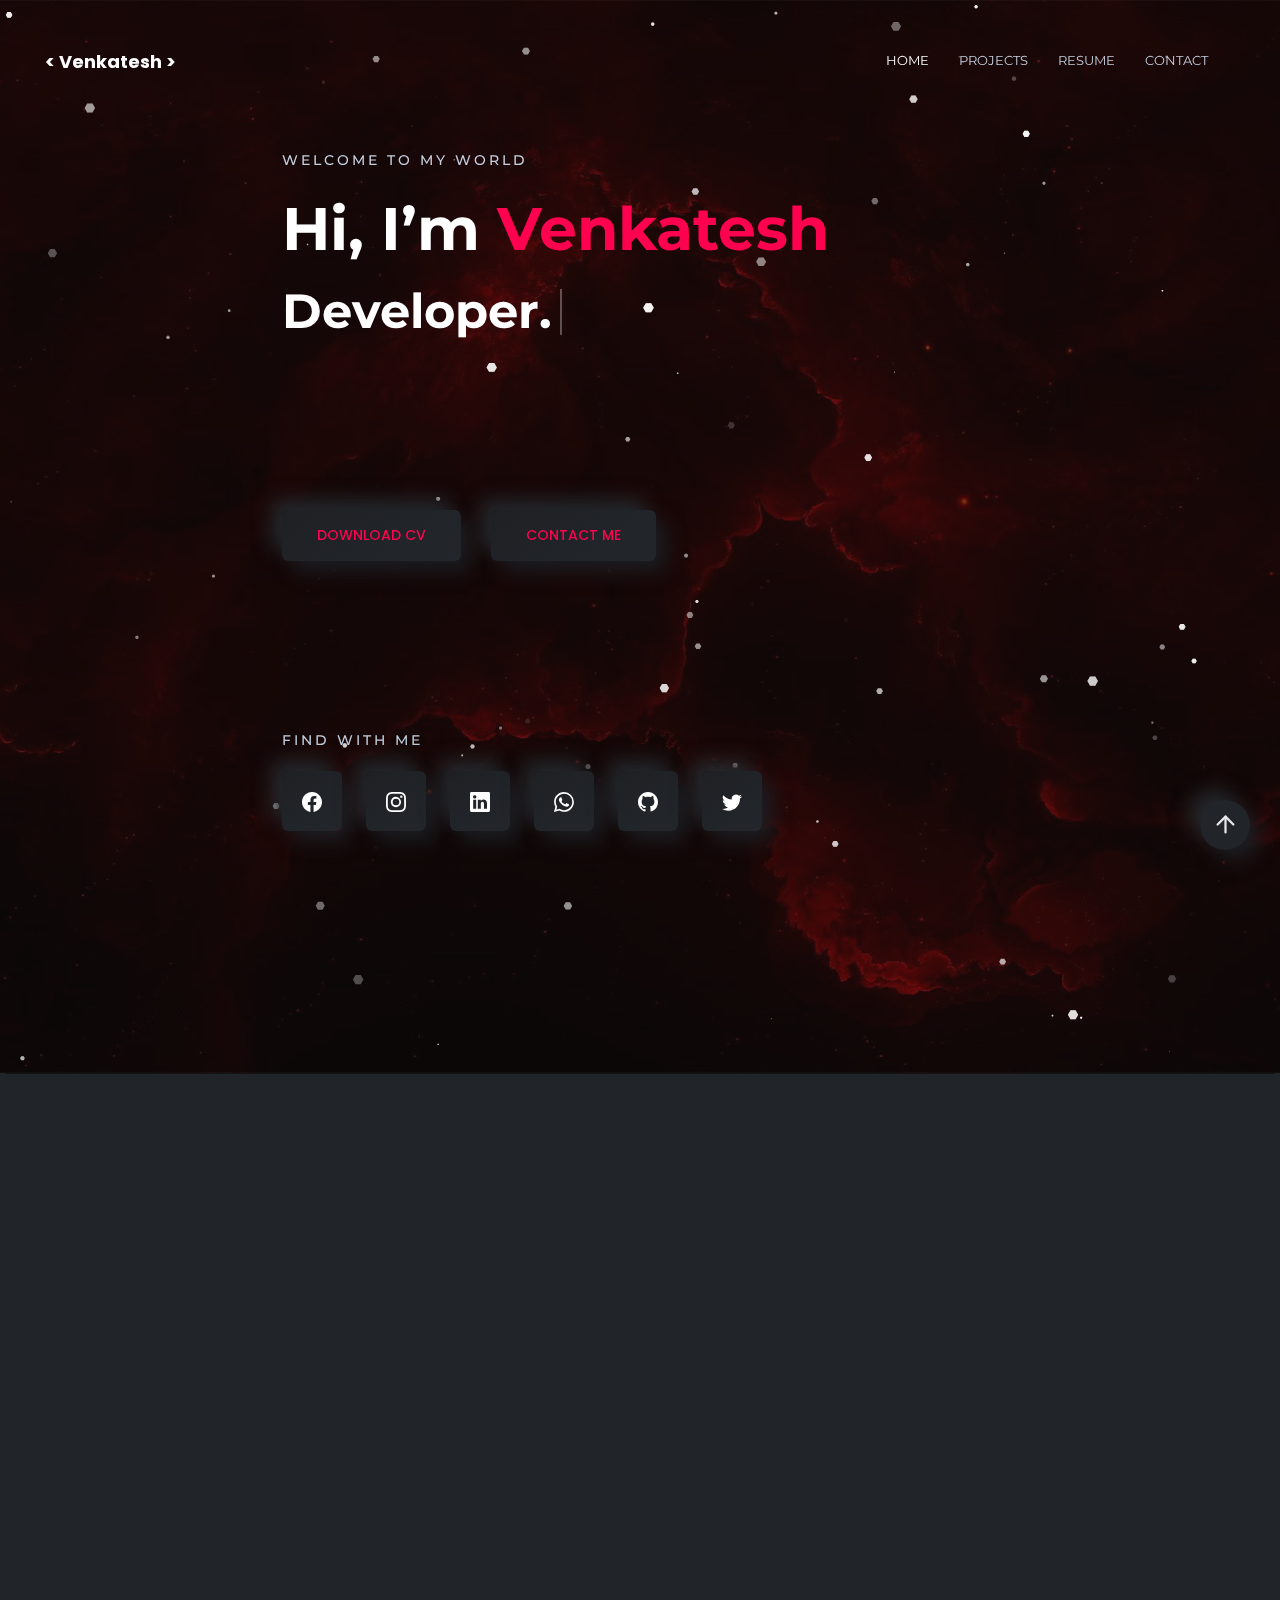
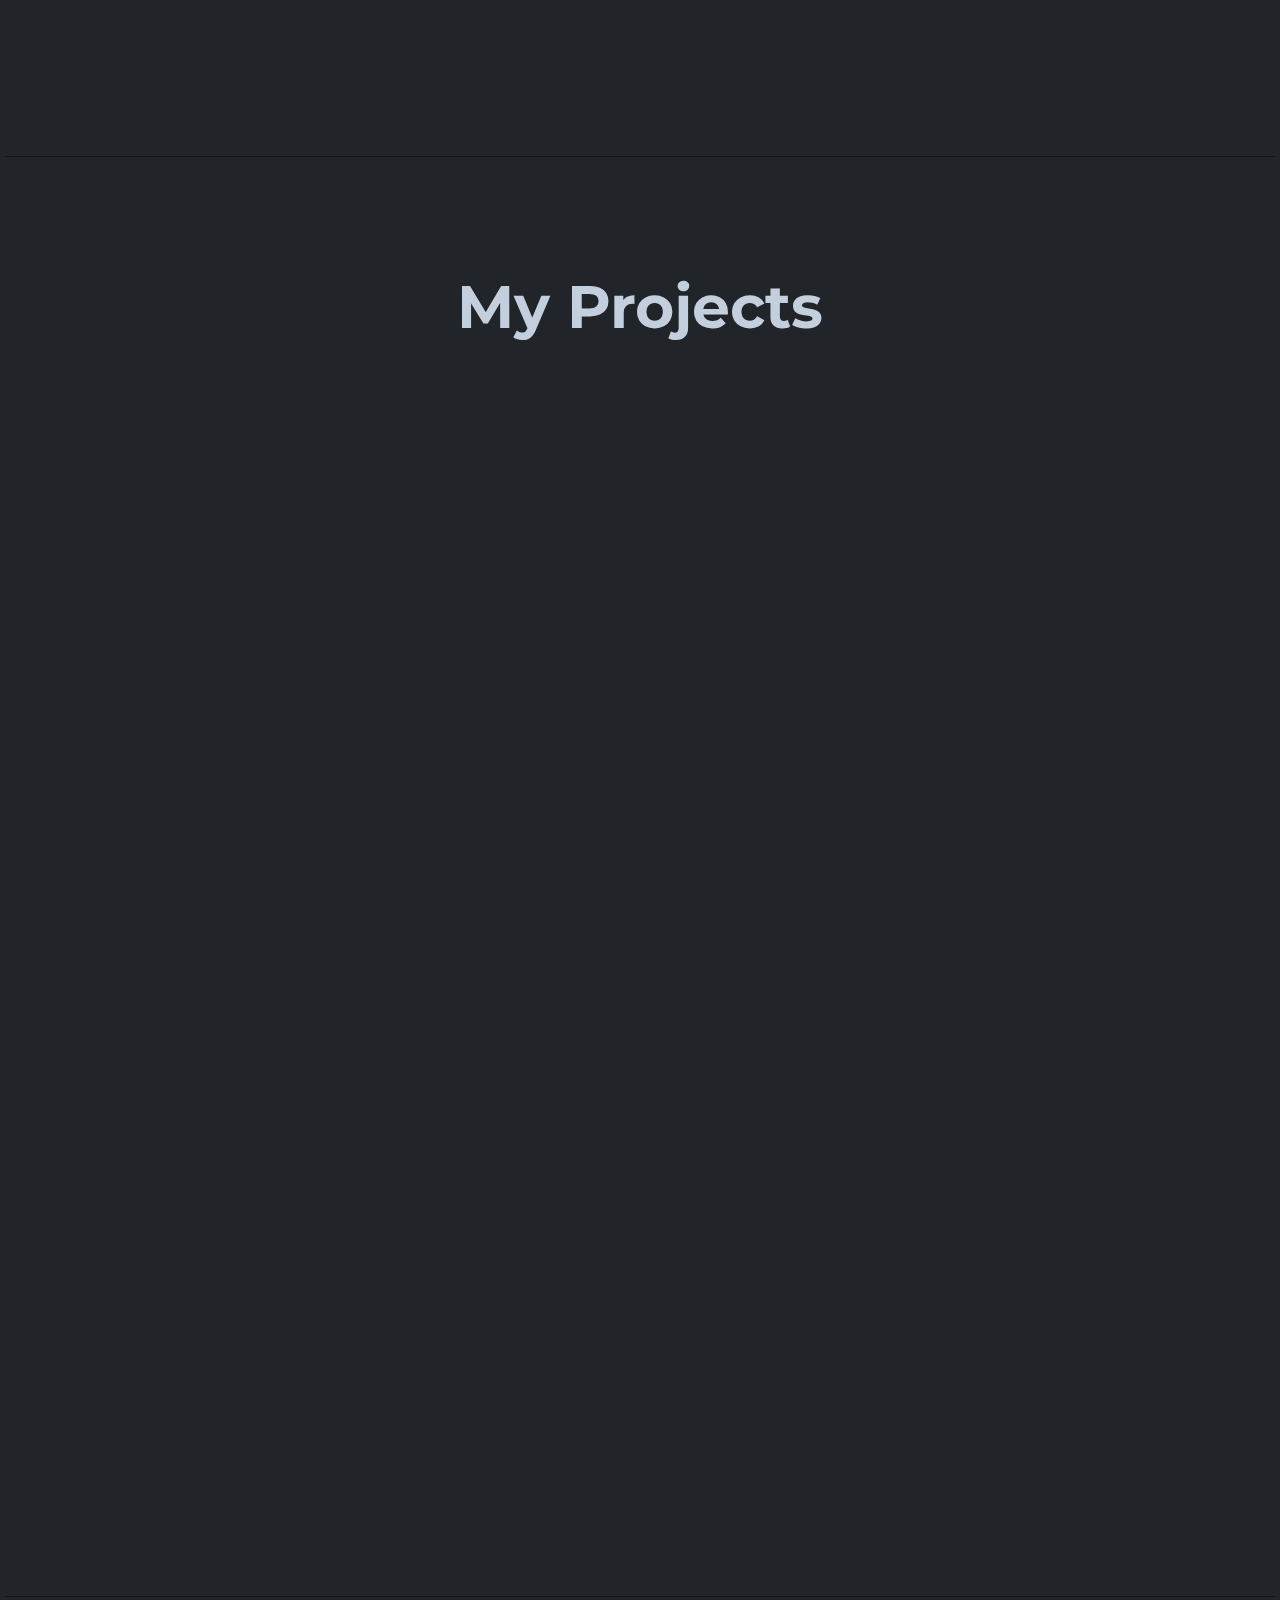
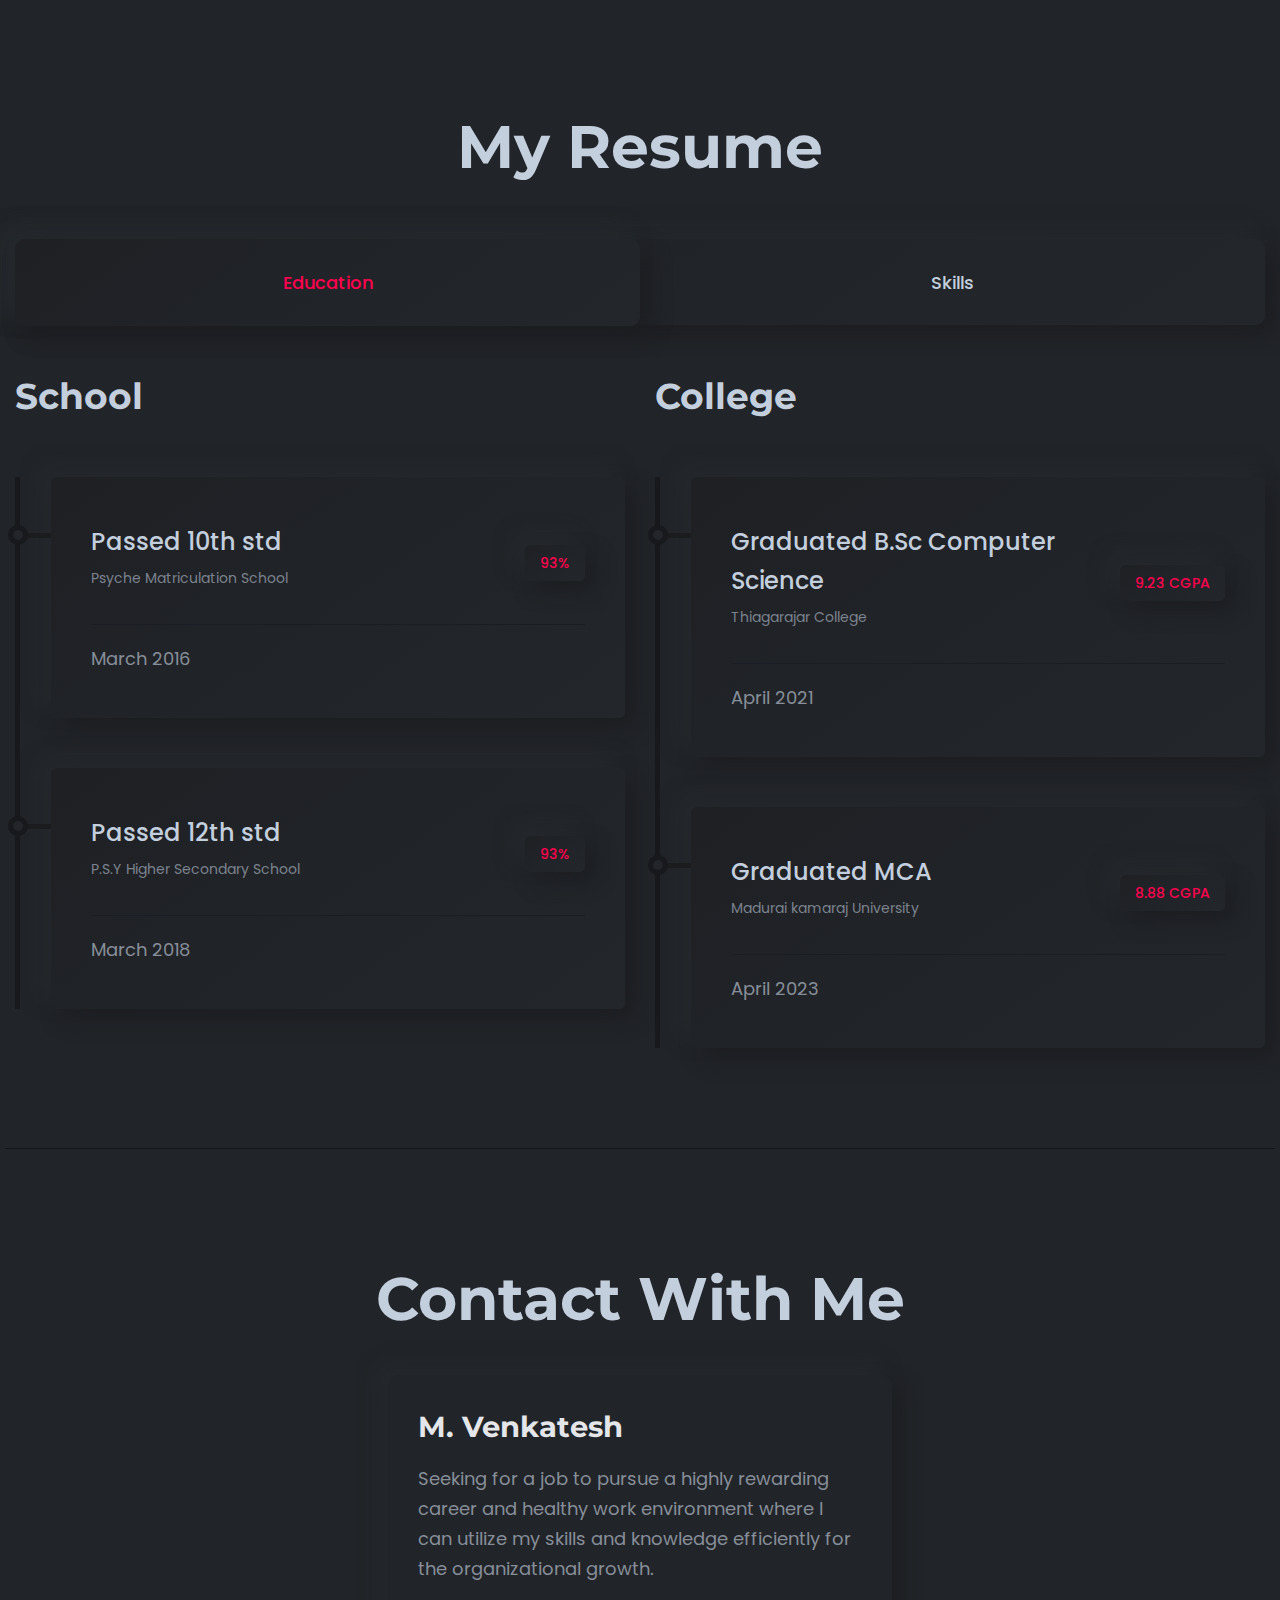
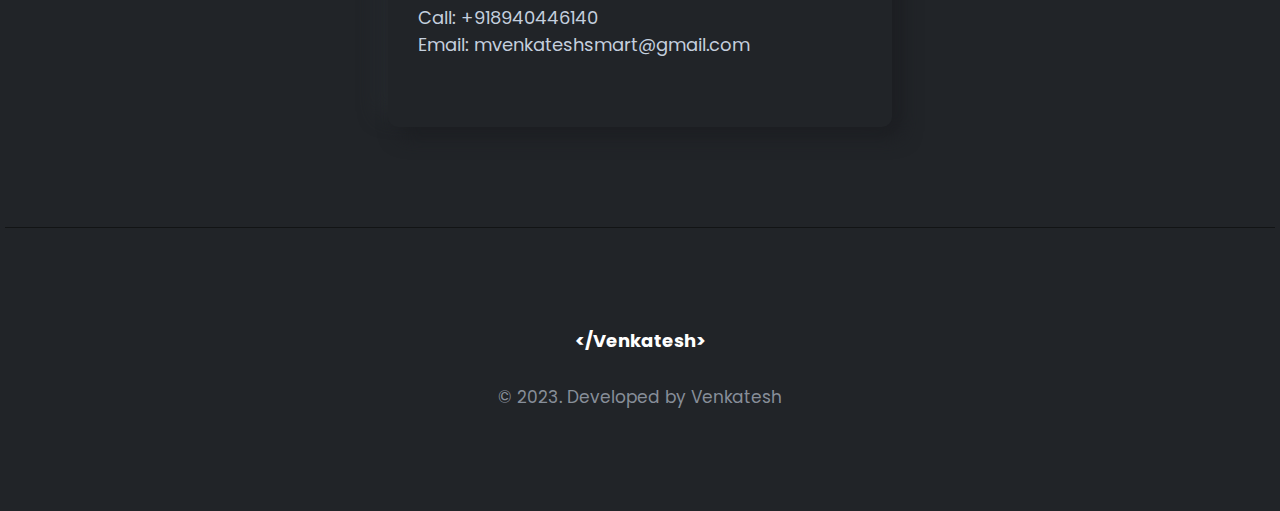
==== commit 93cfd60e: "MCA Cgpa updated" ====
--- a/index.html
+++ b/index.html
@@ -500,10 +500,10 @@
                                                                     <span>Thiagarajar College</span>
                                                                 </div>
                                                                 <div class="date-of-time">
-                                                                    <span>88%</span>
+                                                                    <span>9.23&nbsp;CGPA</span>
                                                                 </div>
                                                             </div>
-                                                            <p class="description">June 2021</p>
+                                                            <p class="description">April 2021</p>
                                                         </div>
                                                     </div>
                                                     <!-- End Single List  -->
@@ -517,10 +517,10 @@
                                                                     <span>Madurai kamaraj University</span>
                                                                 </div>
                                                                 <div class="date-of-time">
-                                                                    <span>83%</span>
+                                                                    <span>8.88&nbsp;CGPA</span>
                                                                 </div>
                                                             </div>
-                                                            <p class="description">June 2023</p>
+                                                            <p class="description">April 2023</p>
                                                         </div>
                                                     </div>
                                                     <!-- End Single List  -->
@@ -720,11 +720,11 @@
                 <div class="row justify-content-center mt--40 mt_md--30 mt_sm--30 mt-contact-sm">
                     <div class="col-lg-5 align-items-center">
                         <div class="contact-about-area">
-                            <div class="thumbnail">
-                                <img src="assets/images/profile.jpg" alt="contact-img">
-                            </div>
+                            <!-- <div class="thumbnail">
+                                <img src="assets/images/profile2.jpg" alt="contact-img">
+                            </div> -->
                             <div class="title-area">
-                                <h4 class="title">Venkatesh</h4>
+                                <h4 class="title">M. Venkatesh</h4>
                             </div>
                             <div class="description">
                                 <p>Seeking for a job to pursue a highly rewarding career and healthy work environment where I can utilize my skills and knowledge efficiently for the organizational growth.
@@ -1203,7 +1203,7 @@
                             </a>
                         </div>
 
-                        <p class="description mt--30">© 2022. Developed by Venkatesh</p>
+                        <p class="description mt--30">© 2023. Developed by Venkatesh</p>
                     </div>
                 </div>
             </div>
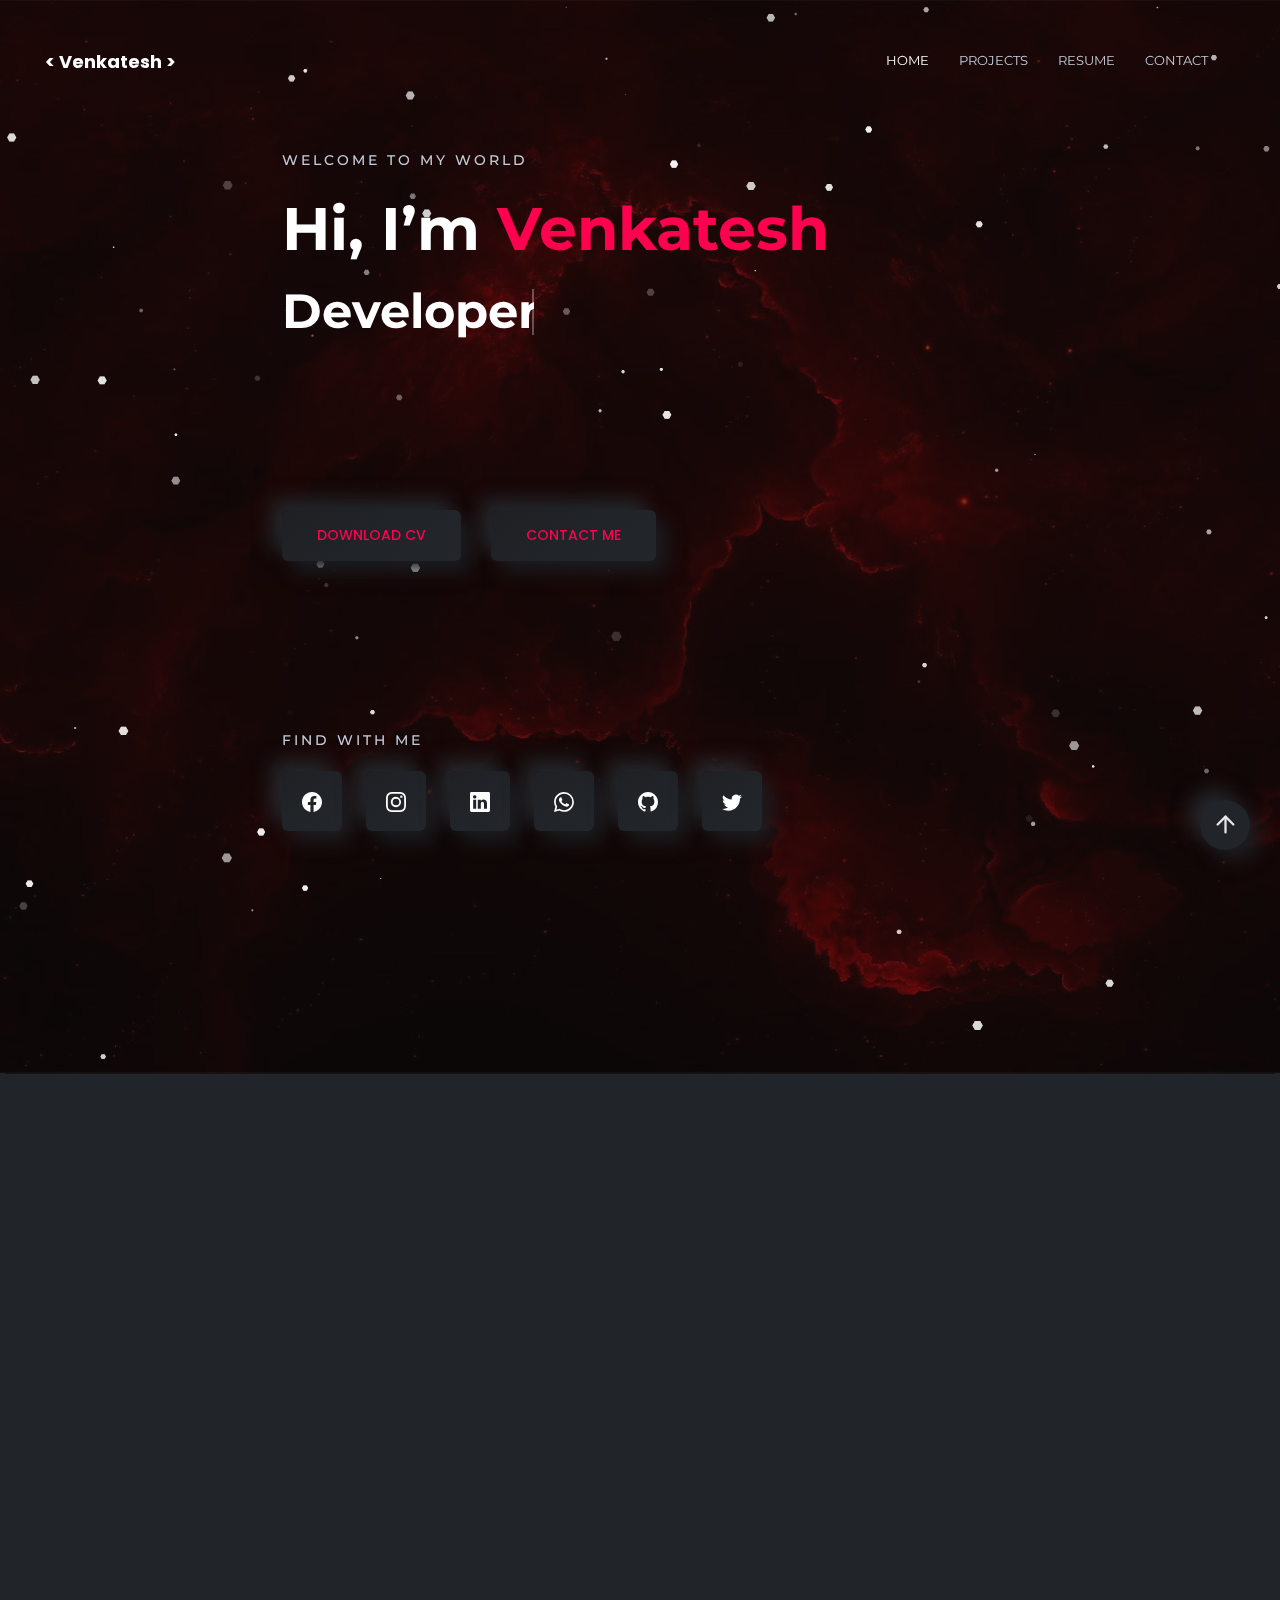
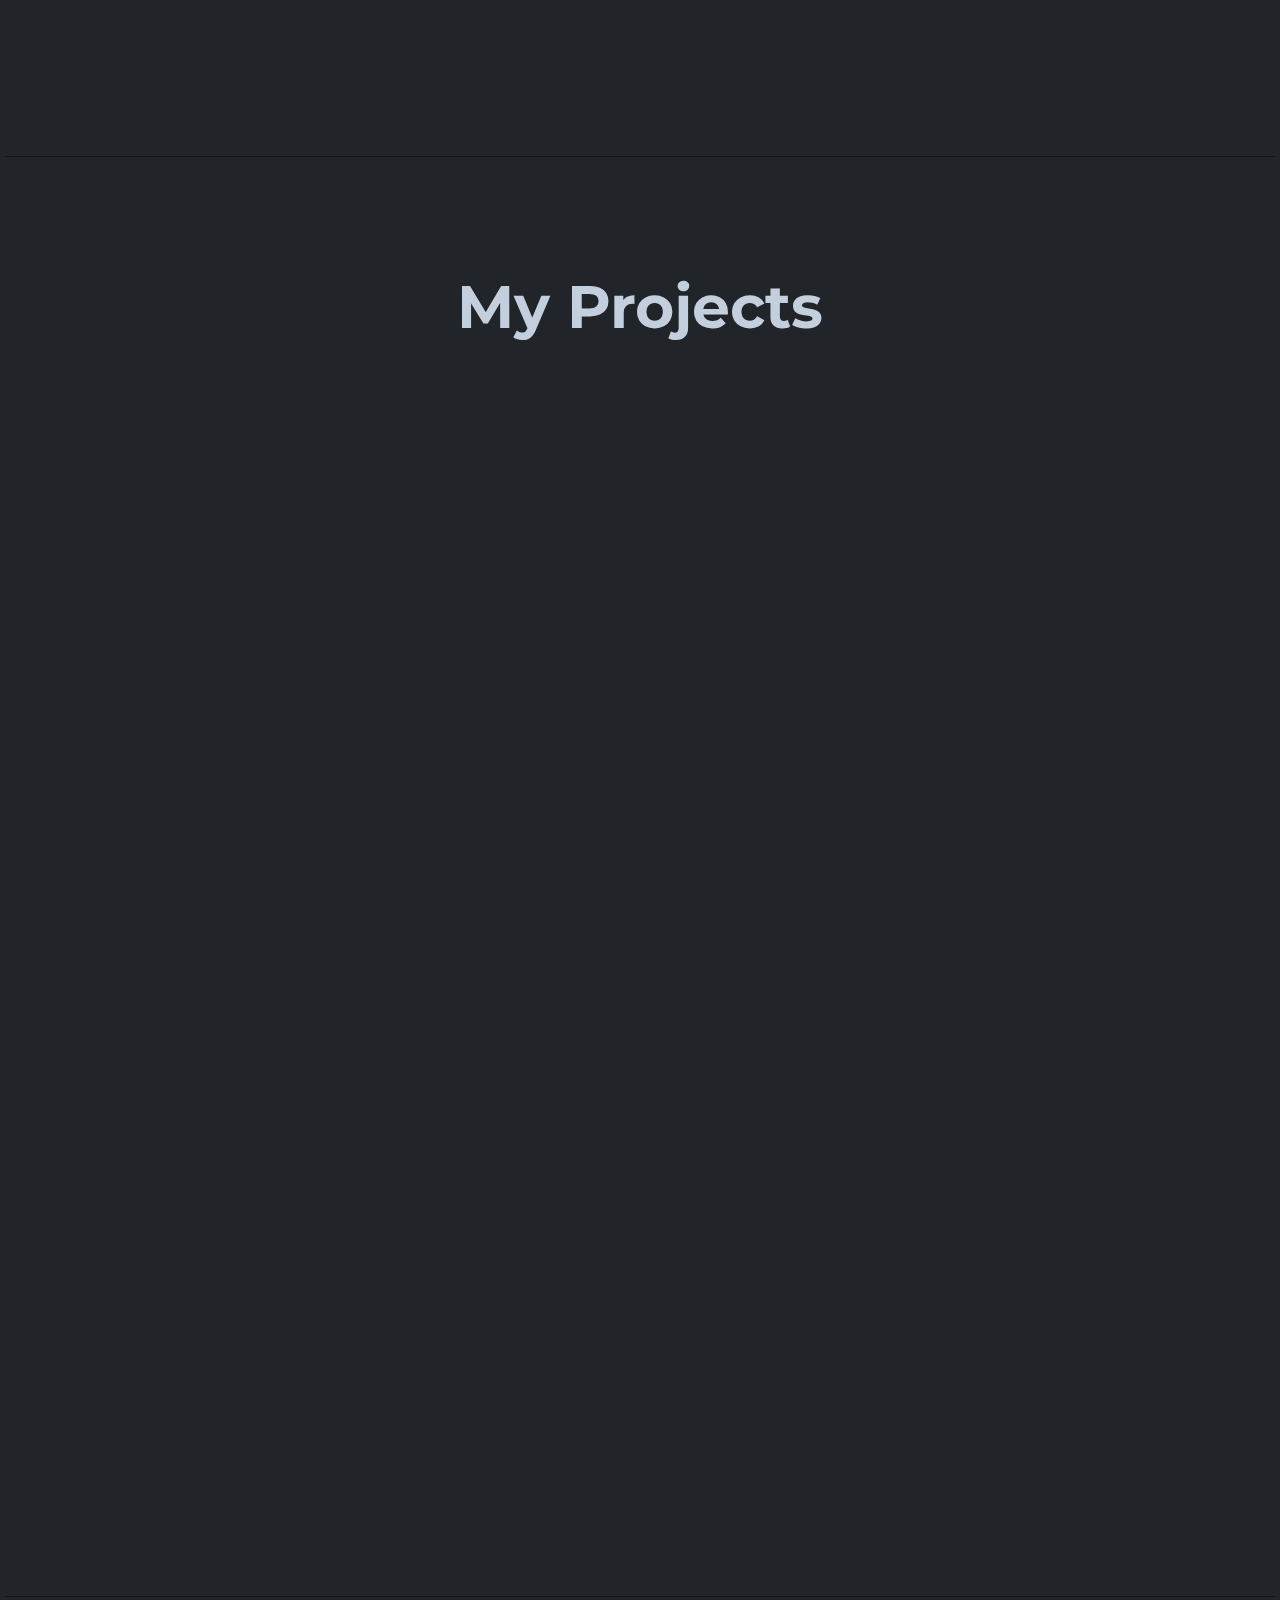
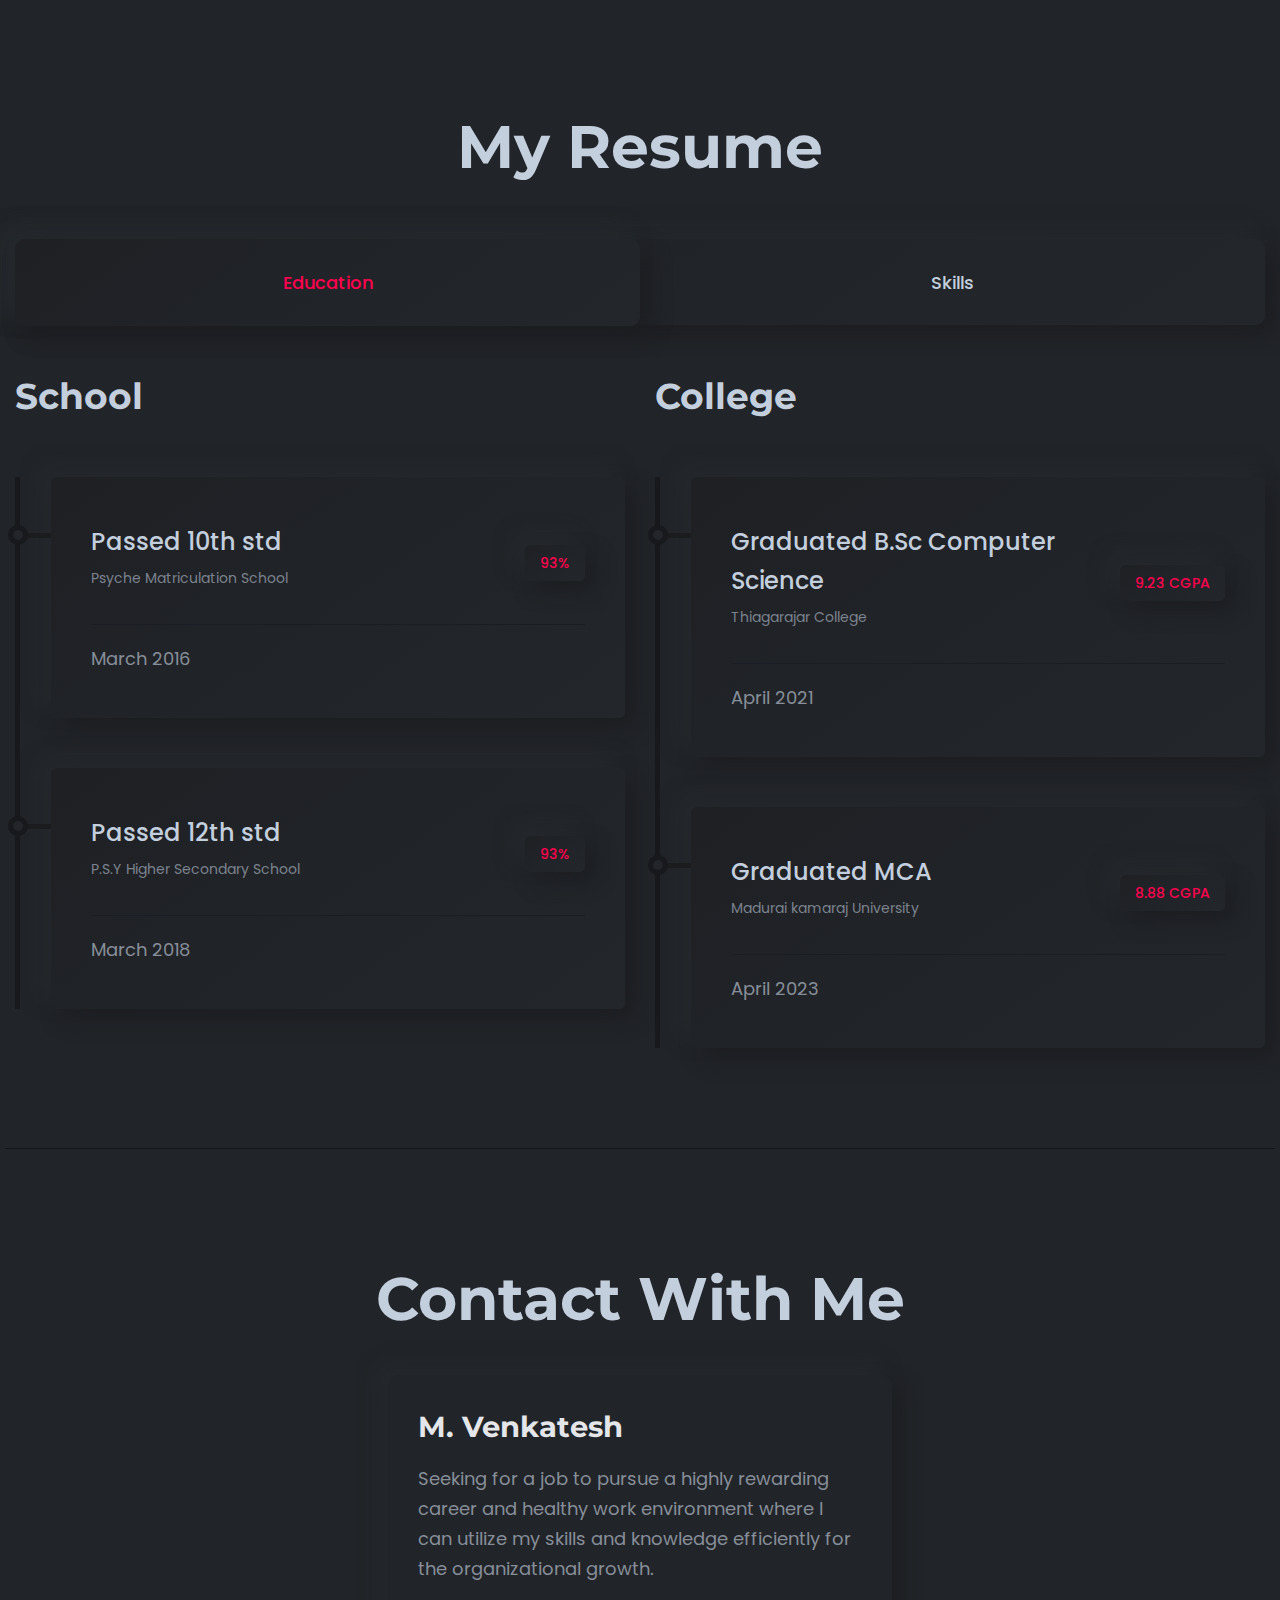
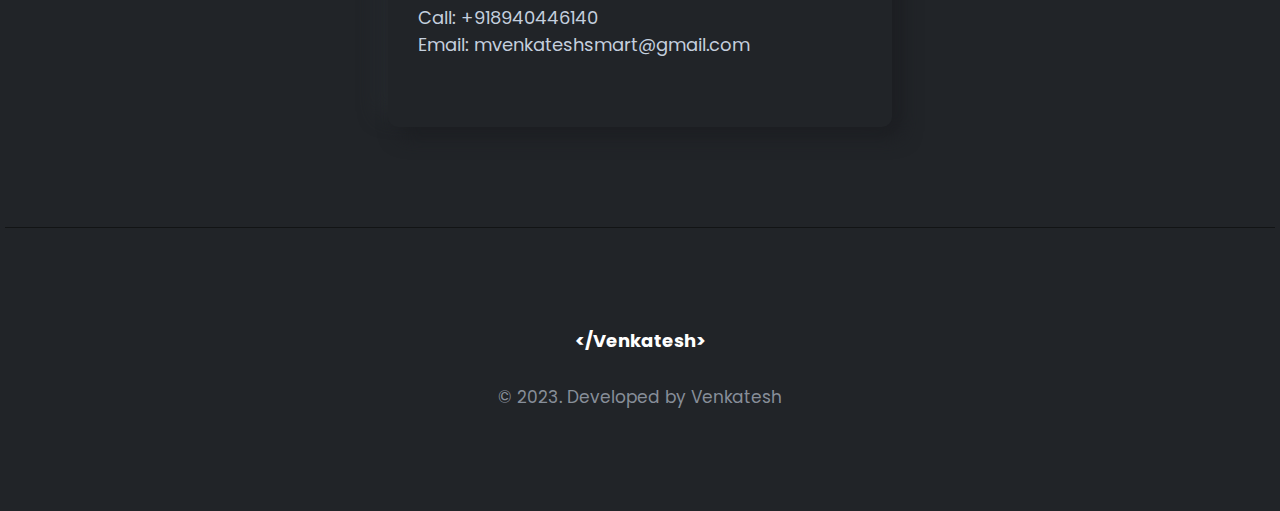
==== commit 9dc85ff9: "changes in linkedin link" ====
--- a/index.html
+++ b/index.html
@@ -151,7 +151,7 @@
                                                     <li class="instagram"><a href="https://www.instagram.com/___venkatesh360___/"><svg xmlns="http://www.w3.org/2000/svg" width="24" height="24" fill="currentColor" class="bi bi-instagram" viewBox="0 0 16 16"> <path d="M8 0C5.829 0 5.556.01 4.703.048 3.85.088 3.269.222 2.76.42a3.917 3.917 0 0 0-1.417.923A3.927 3.927 0 0 0 .42 2.76C.222 3.268.087 3.85.048 4.7.01 5.555 0 5.827 0 8.001c0 2.172.01 2.444.048 3.297.04.852.174 1.433.372 1.942.205.526.478.972.923 1.417.444.445.89.719 1.416.923.51.198 1.09.333 1.942.372C5.555 15.99 5.827 16 8 16s2.444-.01 3.298-.048c.851-.04 1.434-.174 1.943-.372a3.916 3.916 0 0 0 1.416-.923c.445-.445.718-.891.923-1.417.197-.509.332-1.09.372-1.942C15.99 10.445 16 10.173 16 8s-.01-2.445-.048-3.299c-.04-.851-.175-1.433-.372-1.941a3.926 3.926 0 0 0-.923-1.417A3.911 3.911 0 0 0 13.24.42c-.51-.198-1.092-.333-1.943-.372C10.443.01 10.172 0 7.998 0h.003zm-.717 1.442h.718c2.136 0 2.389.007 3.232.046.78.035 1.204.166 1.486.275.373.145.64.319.92.599.28.28.453.546.598.92.11.281.24.705.275 1.485.039.843.047 1.096.047 3.231s-.008 2.389-.047 3.232c-.035.78-.166 1.203-.275 1.485a2.47 2.47 0 0 1-.599.919c-.28.28-.546.453-.92.598-.28.11-.704.24-1.485.276-.843.038-1.096.047-3.232.047s-2.39-.009-3.233-.047c-.78-.036-1.203-.166-1.485-.276a2.478 2.478 0 0 1-.92-.598 2.48 2.48 0 0 1-.6-.92c-.109-.281-.24-.705-.275-1.485-.038-.843-.046-1.096-.046-3.233 0-2.136.008-2.388.046-3.231.036-.78.166-1.204.276-1.486.145-.373.319-.64.599-.92.28-.28.546-.453.92-.598.282-.11.705-.24 1.485-.276.738-.034 1.024-.044 2.515-.045v.002zm4.988 1.328a.96.96 0 1 0 0 1.92.96.96 0 0 0 0-1.92zm-4.27 1.122a4.109 4.109 0 1 0 0 8.217 4.109 4.109 0 0 0 0-8.217zm0 1.441a2.667 2.667 0 1 1 0 5.334 2.667 2.667 0 0 1 0-5.334z" fill="white"></path> </svg>
                                                 </a>
                                                     </li>
-                                                    <li class="linkedin"><a href="https://www.linkedin.com/in/m-venkatesh-10474b208/"><svg xmlns="http://www.w3.org/2000/svg" width="24" height="24" fill="currentColor" class="bi bi-linkedin" viewBox="0 0 16 16"> <path d="M0 1.146C0 .513.526 0 1.175 0h13.65C15.474 0 16 .513 16 1.146v13.708c0 .633-.526 1.146-1.175 1.146H1.175C.526 16 0 15.487 0 14.854V1.146zm4.943 12.248V6.169H2.542v7.225h2.401zm-1.2-8.212c.837 0 1.358-.554 1.358-1.248-.015-.709-.52-1.248-1.342-1.248-.822 0-1.359.54-1.359 1.248 0 .694.521 1.248 1.327 1.248h.016zm4.908 8.212V9.359c0-.216.016-.432.08-.586.173-.431.568-.878 1.232-.878.869 0 1.216.662 1.216 1.634v3.865h2.401V9.25c0-2.22-1.184-3.252-2.764-3.252-1.274 0-1.845.7-2.165 1.193v.025h-.016a5.54 5.54 0 0 1 .016-.025V6.169h-2.4c.03.678 0 7.225 0 7.225h2.4z" fill="white"></path> </svg></a>
+                                                    <li class="linkedin"><a href="https://www.linkedin.com/in/venkatesh-m-10474b208/"><svg xmlns="http://www.w3.org/2000/svg" width="24" height="24" fill="currentColor" class="bi bi-linkedin" viewBox="0 0 16 16"> <path d="M0 1.146C0 .513.526 0 1.175 0h13.65C15.474 0 16 .513 16 1.146v13.708c0 .633-.526 1.146-1.175 1.146H1.175C.526 16 0 15.487 0 14.854V1.146zm4.943 12.248V6.169H2.542v7.225h2.401zm-1.2-8.212c.837 0 1.358-.554 1.358-1.248-.015-.709-.52-1.248-1.342-1.248-.822 0-1.359.54-1.359 1.248 0 .694.521 1.248 1.327 1.248h.016zm4.908 8.212V9.359c0-.216.016-.432.08-.586.173-.431.568-.878 1.232-.878.869 0 1.216.662 1.216 1.634v3.865h2.401V9.25c0-2.22-1.184-3.252-2.764-3.252-1.274 0-1.845.7-2.165 1.193v.025h-.016a5.54 5.54 0 0 1 .016-.025V6.169h-2.4c.03.678 0 7.225 0 7.225h2.4z" fill="white"></path> </svg></a>
                                                     </li>
                                                     <li class="whatsapp">
                                                         <a href="https://wa.link/iqs0rf">
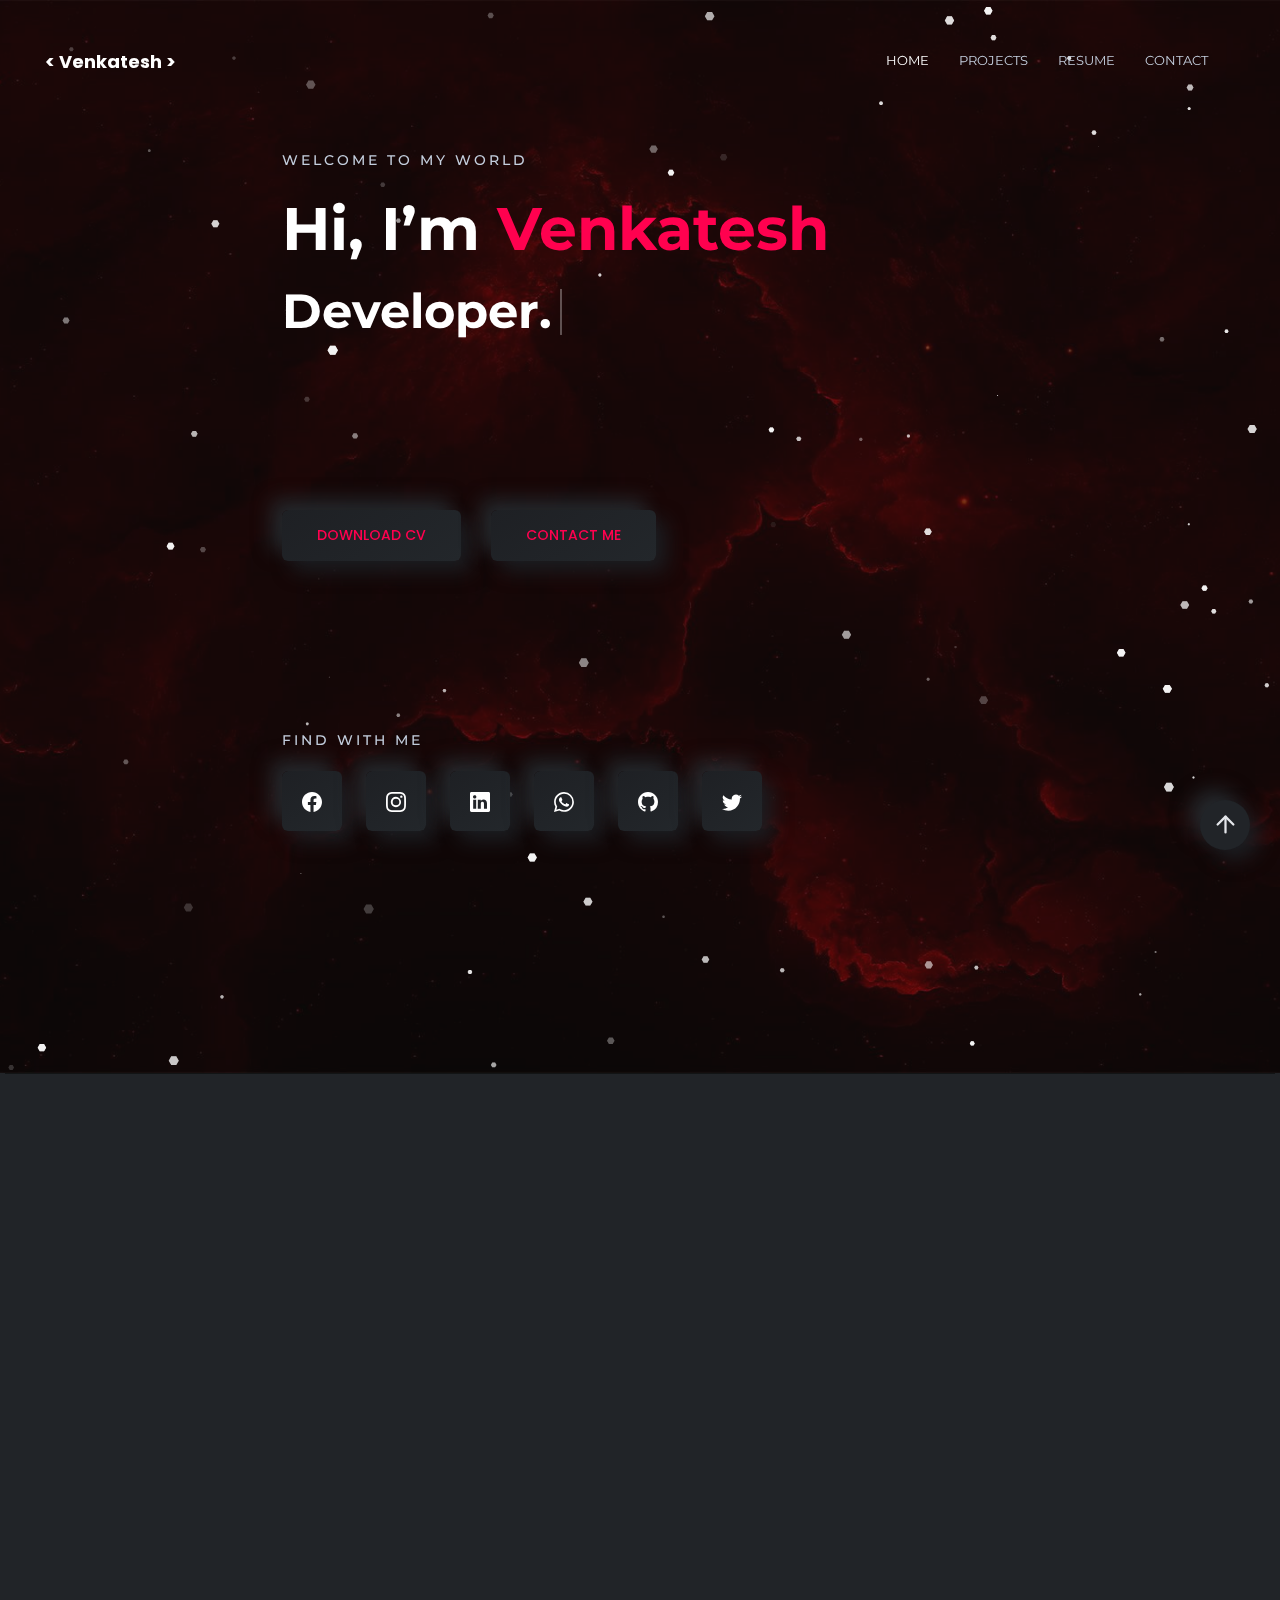
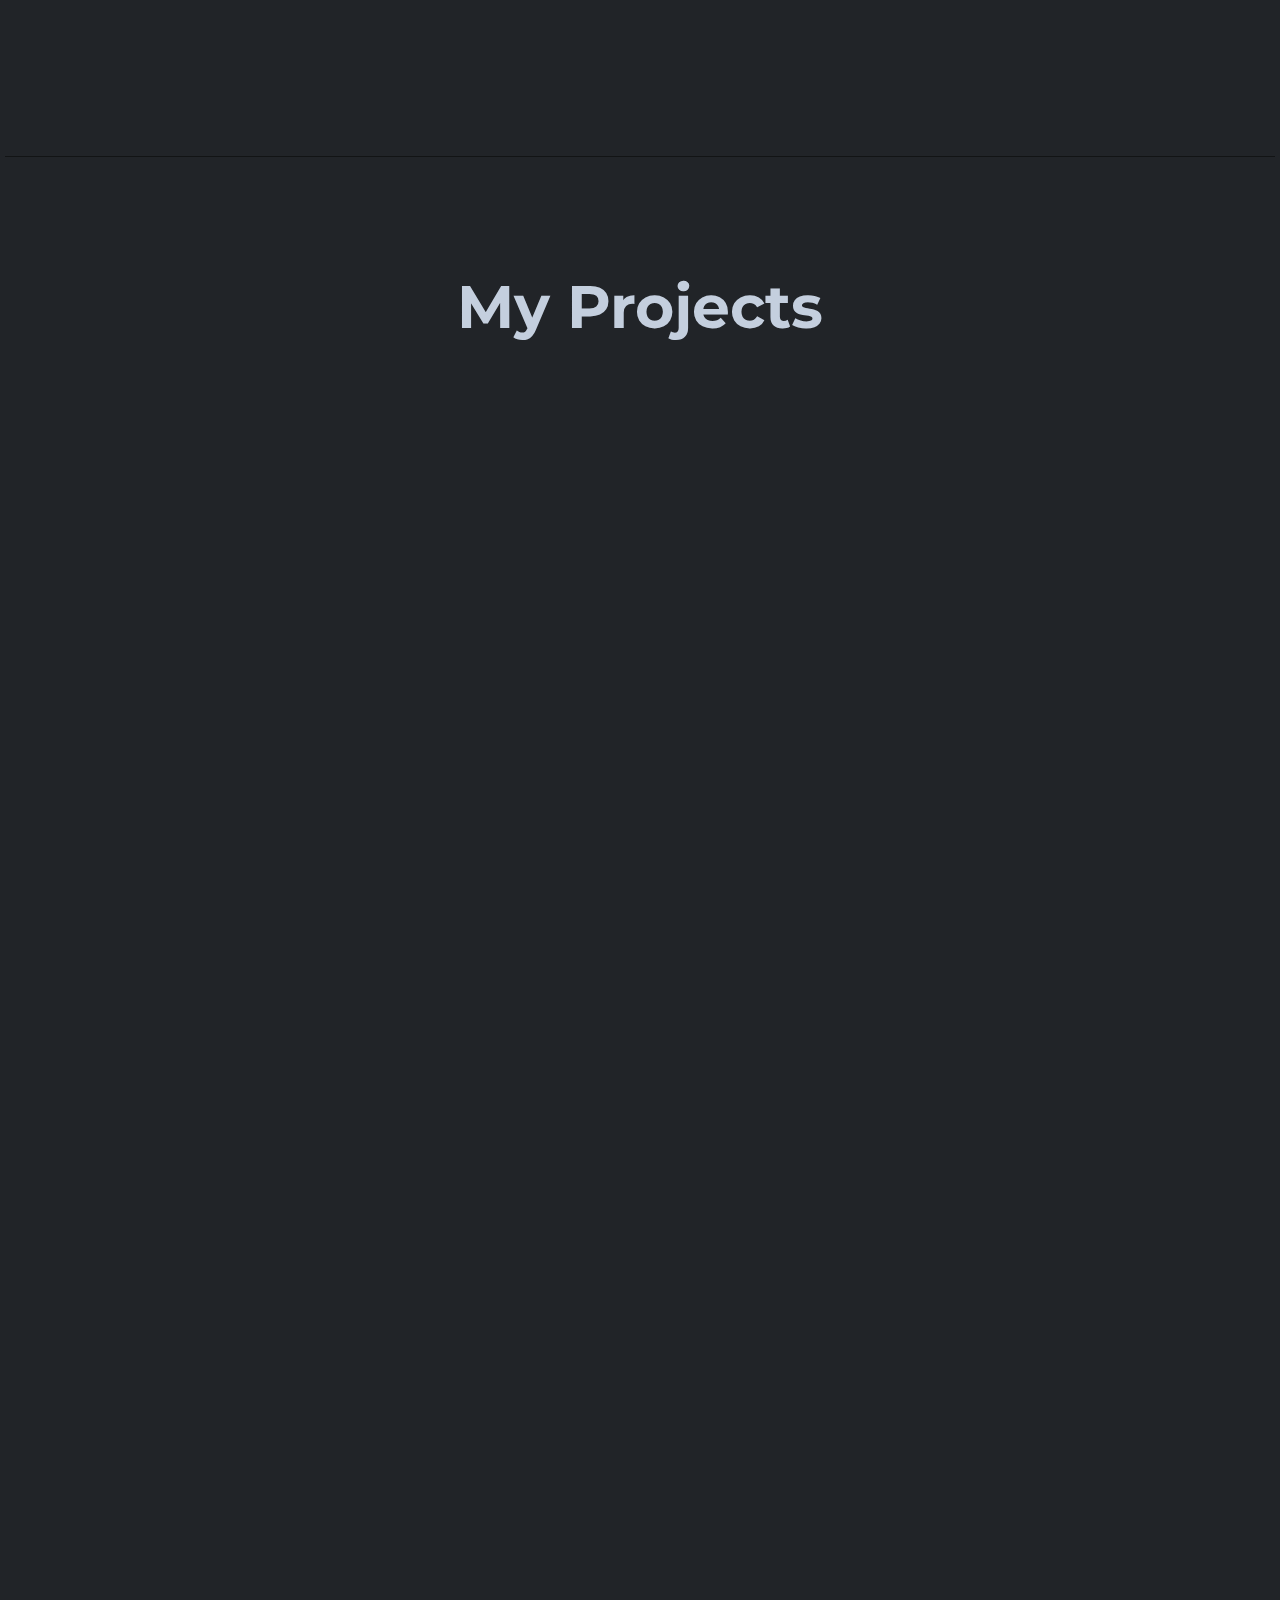
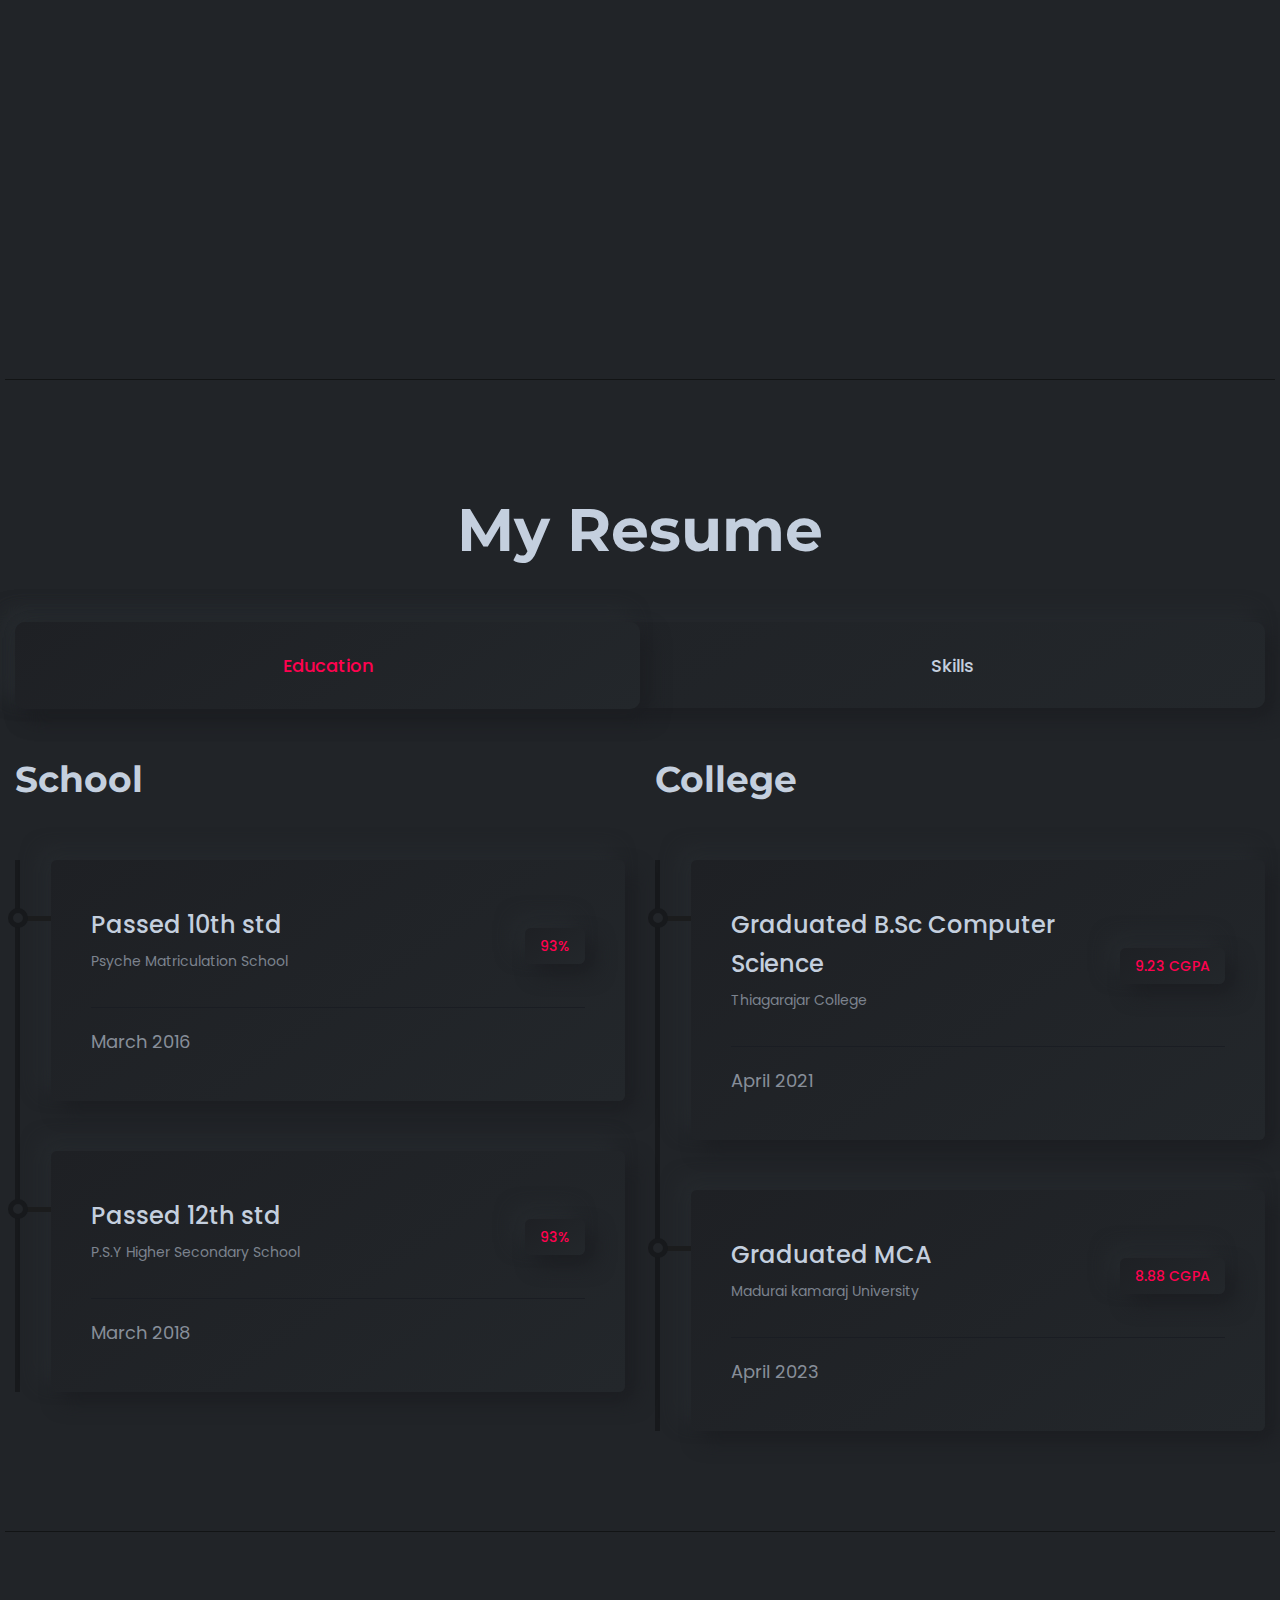
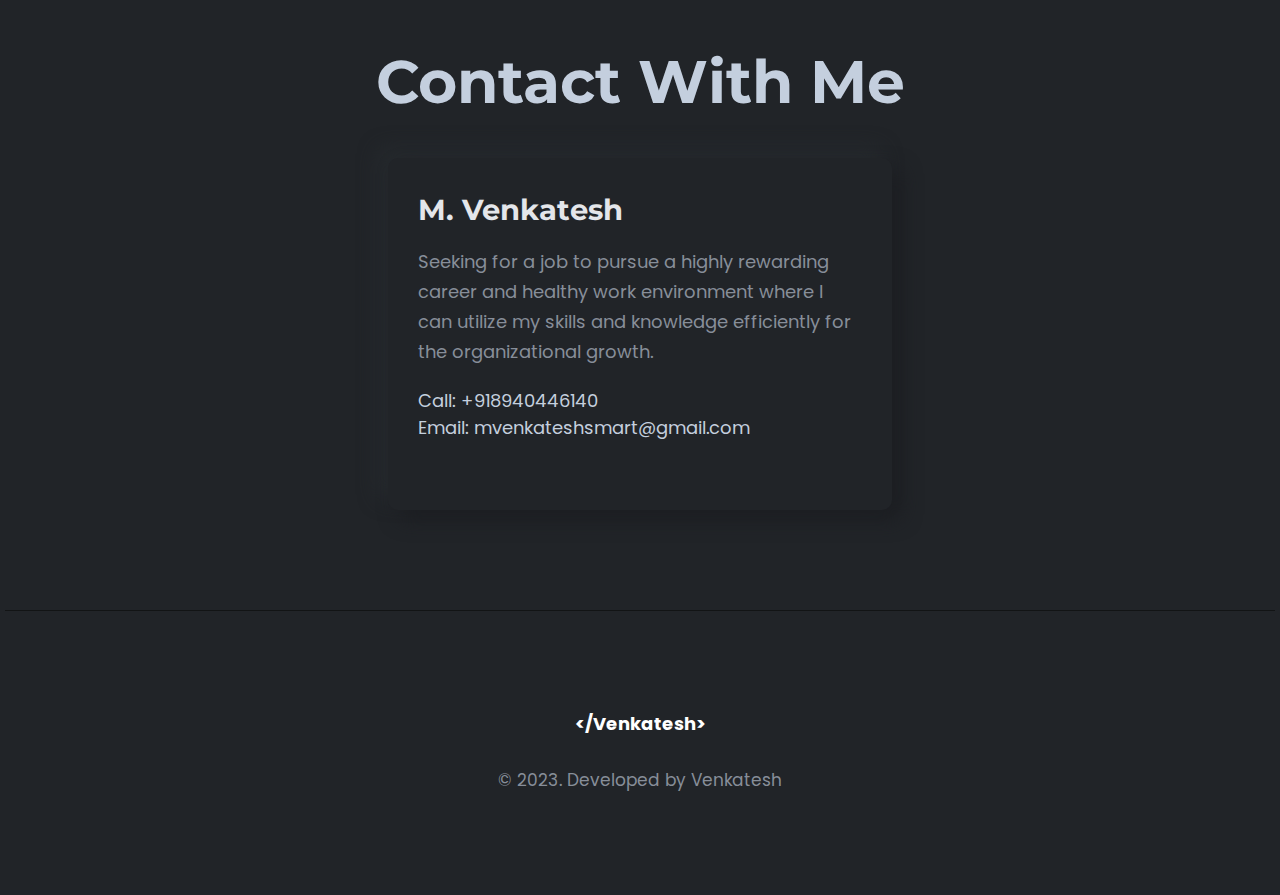
==== commit d22cf625: "2 yrs experience update" ====
--- a/index.html
+++ b/index.html
@@ -408,6 +408,49 @@
                             </div>
                         </div>
                     </div>
+                    <div data-aos="fade-up" data-aos-delay="100" data-aos-once="true" class="col-lg-6 col-xl-4 col-md-6 col-12 mt--50 mt_md--30 mt_sm--30">
+                        <div class="rn-portfolio" data-toggle="modal" data-target="#exampleModalCenter10">
+                            <div class="inner">
+                                <div class="thumbnail">
+                                    <a href="javascript:void(0)">
+                                        <img src="assets/images/portfolio/portfolio-09.png" alt="Personal Portfolio Images">
+                                    </a>
+                                </div>
+                                <div class="content">
+                                    <div class="category-info">
+                                        <div class="category-list">
+                                            <a href="javascript:void(0)">Web Development</a>
+                                        </div>
+                                    </div>
+                                    <h4 class="title"><a href="javascript:void(0)">Elite Poker Lounge<i
+                                                class="feather-arrow-up-right"></i></a></h4>
+                                </div>
+                            </div>
+                        </div>
+                    </div>
+
+                    <div data-aos="fade-up" data-aos-delay="100" data-aos-once="true" class="col-lg-6 col-xl-4 col-md-6 col-12 mt--50 mt_md--30 mt_sm--30">
+                        <div class="rn-portfolio" data-toggle="modal" data-target="#exampleModalCenter11">
+                            <div class="inner">
+                                <div class="thumbnail">
+                                    <a href="javascript:void(0)">
+                                        <img src="assets/images/portfolio/portfolio-10.png" alt="Personal Portfolio Images">
+                                    </a>
+                                </div>
+                                <div class="content">
+                                    <div class="category-info">
+                                        <div class="category-list">
+                                            <a href="javascript:void(0)">Web Development</a>
+                                        </div>
+                                    </div>
+                                    <h4 class="title"><a href="javascript:void(0)">Elite Poker Lounge Cashflow App and Analytics<i
+                                                class="feather-arrow-up-right"></i></a></h4>
+                                </div>
+                            </div>
+                        </div>
+                    </div>
+
+                    
                     <!-- End Single Portfolio -->
                 </div>
             </div>
@@ -538,7 +581,39 @@
                             <div class="tab-pane fade " id="professional" role="tabpanel" aria-labelledby="professional-tab">
                                 <div class="personal-experience-inner mt--40">
                                     <div class="row row--40">
-
+   <!-- Start Single Progressbar  -->
+   <div class="col-lg-6 col-md-6 col-12">
+    <div class="progress-wrapper">
+        <div class="content">
+            <h4 class="maintitle">UI/UX</h4>
+            <!-- End Single Progress Charts -->
+
+              <!-- Start Single Progress Charts -->
+              <div class="progress-charts">
+                <h6 class="heading heading-h6">Figma</h6>
+                <div class="progress">
+                    <div class="progress-bar wow fadeInLeft" data-wow-duration="0.6s" data-wow-delay=".4s" role="progressbar" style="width: 80%" aria-valuenow="85" aria-valuemin="0" aria-valuemax="100"><span class="percent-label">80%</span></div>
+                </div>
+            </div>
+            <div class="progress-charts">
+                <h6 class="heading heading-h6">Canva</h6>
+                <div class="progress">
+                    <div class="progress-bar wow fadeInLeft" data-wow-duration="0.6s" data-wow-delay=".4s" role="progressbar" style="width: 80%" aria-valuenow="85" aria-valuemin="0" aria-valuemax="100"><span class="percent-label">80%</span></div>
+                </div>
+            </div>
+            <!-- End Single Progress Charts -->
+            <!-- Start Single Progress Charts -->
+            <div class="progress-charts">
+                <h6 class="heading heading-h6">Adobe Photoshop</h6>
+                <div class="progress">
+                    <div class="progress-bar wow fadeInLeft" data-wow-duration="0.6s" data-wow-delay=".4s" role="progressbar" style="width: 80%" aria-valuenow="85" aria-valuemin="0" aria-valuemax="100"><span class="percent-label">80%</span></div>
+                </div>
+            </div>
+            <!-- End Single Progress Charts -->
+
+        </div>
+    </div>
+</div>
                                         <!-- Start Single Progressbar  -->
                                         <div class="col-lg-6 col-md-6 col-12">
                                             <div class="progress-wrapper">
@@ -569,12 +644,19 @@
                                                             <div class="progress-bar wow fadeInLeft" data-wow-duration="0.6s" data-wow-delay=".4s" role="progressbar" style="width: 90%" aria-valuenow="85" aria-valuemin="0" aria-valuemax="100"><span class="percent-label">90%</span></div>
                                                         </div>
                                                     </div>
+
+                                                    <div class="progress-charts">
+                                                        <h6 class="heading heading-h6">Tailwindcss</h6>
+                                                        <div class="progress">
+                                                            <div class="progress-bar wow fadeInLeft" data-wow-duration="0.6s" data-wow-delay=".4s" role="progressbar" style="width: 90%" aria-valuenow="85" aria-valuemin="0" aria-valuemax="100"><span class="percent-label">90%</span></div>
+                                                        </div>
+                                                    </div>
                                                     <!-- End Single Progress Charts -->
                                                     <!-- Start Single Progress Charts -->
                                                     <div class="progress-charts">
                                                         <h6 class="heading heading-h6">Javascript</h6>
                                                         <div class="progress">
-                                                            <div class="progress-bar wow fadeInLeft" data-wow-duration="0.6s" data-wow-delay=".4s" role="progressbar" style="width: 70%" aria-valuenow="85" aria-valuemin="0" aria-valuemax="100"><span class="percent-label">70%</span></div>
+                                                            <div class="progress-bar wow fadeInLeft" data-wow-duration="0.6s" data-wow-delay=".4s" role="progressbar" style="width: 75%" aria-valuenow="85" aria-valuemin="0" aria-valuemax="100"><span class="percent-label">75%</span></div>
                                                         </div>
                                                     </div>
                                                     <!-- End Single Progress Charts -->
@@ -582,43 +664,37 @@
                                                         <div class="progress-charts">
                                                             <h6 class="heading heading-h6">JQuery</h6>
                                                             <div class="progress">
-                                                                <div class="progress-bar wow fadeInLeft" data-wow-duration="0.6s" data-wow-delay=".4s" role="progressbar" style="width: 65%" aria-valuenow="85" aria-valuemin="0" aria-valuemax="100"><span class="percent-label">65%</span></div>
+                                                                <div class="progress-bar wow fadeInLeft" data-wow-duration="0.6s" data-wow-delay=".4s" role="progressbar" style="width: 75%" aria-valuenow="85" aria-valuemin="0" aria-valuemax="100"><span class="percent-label">75%</span></div>
                                                             </div>
                                                         </div>
                                                         <!-- End Single Progress Charts -->
                                                     <!-- Start Single Progress Charts -->
                                                     <div class="progress-charts">
-                                                        <h6 class="heading heading-h6">React JS Library</h6>
+                                                        <h6 class="heading heading-h6">React JS, Native</h6>
                                                         <div class="progress">
-                                                            <div class="progress-bar wow fadeInLeft" data-wow-duration="0.6s" data-wow-delay=".4s" role="progressbar" style="width: 50%" aria-valuenow="85" aria-valuemin="0" aria-valuemax="100"><span class="percent-label">50%</span></div>
-                                                        </div>
-                                                    </div>
+                                                            <div class="progress-bar wow fadeInLeft" data-wow-duration="0.6s" data-wow-delay=".4s" role="progressbar" style="width: 70%" aria-valuenow="85" aria-valuemin="0" aria-valuemax="100"><span class="percent-label">70%</span></div>
+                                                        </div>
+                                                    </div>
+
+                                        
                                                     <!-- End Single Progress Charts -->
 
                                                       <!-- Start Single Progress Charts -->
                                                       <div class="progress-charts">
-                                                        <h6 class="heading heading-h6">Figma</h6>
+                                                        <h6 class="heading heading-h6">Electron JS</h6>
                                                         <div class="progress">
                                                             <div class="progress-bar wow fadeInLeft" data-wow-duration="0.6s" data-wow-delay=".4s" role="progressbar" style="width: 40%" aria-valuenow="85" aria-valuemin="0" aria-valuemax="100"><span class="percent-label">40%</span></div>
                                                         </div>
                                                     </div>
                                                     <!-- End Single Progress Charts -->
-                                                    <!-- Start Single Progress Charts -->
-                                                    <div class="progress-charts">
-                                                        <h6 class="heading heading-h6">Photoshop</h6>
-                                                        <div class="progress">
-                                                            <div class="progress-bar wow fadeInLeft" data-wow-duration="0.6s" data-wow-delay=".4s" role="progressbar" style="width: 80%" aria-valuenow="85" aria-valuemin="0" aria-valuemax="100"><span class="percent-label">80%</span></div>
-                                                        </div>
-                                                    </div>
-                                                    <!-- End Single Progress Charts -->
-
+                                  
                                                 </div>
                                             </div>
                                         </div>
                                         <!-- End Single Progressbar  -->
 
                                         <!-- Start Single Progressbar  -->
-                                        <div class="col-lg-6 col-md-6 col-12 mt_sm--60">
+                                        <div class="col-lg-6 col-md-6 col-12 mt_sm--70">
                                             <div class="progress-wrapper">
                                                 <div class="content">
                                                     <h4 class="maintitle">Back End</h4>
@@ -631,49 +707,26 @@
                                                     </div>
                                                     <!-- End Single Progress Charts -->
 
-                                                     <!-- Start Single Progress Charts -->
-                                                     <div class="progress-charts">
-                                                        <h6 class="heading heading-h6">Laravel Framework</h6>
-                                                        <div class="progress">
-                                                            <div class="progress-bar wow fadeInLeft" data-wow-duration="0.5s" data-wow-delay=".3s" role="progressbar" style="width: 50%" aria-valuenow="85" aria-valuemin="0" aria-valuemax="100"><span class="percent-label">50%</span></div>
-                                                        </div>
-                                                    </div>
-                                                    <!-- End Single Progress Charts -->
 
                                                     <!-- Start Single Progress Charts -->
                                                     <div class="progress-charts">
-                                                        <h6 class="heading heading-h6">Node JS</h6>
+                                                        <h6 class="heading heading-h6">Node JS (Express JS Framework)</h6>
                                                         <div class="progress">
-                                                            <div class="progress-bar wow fadeInLeft" data-wow-duration="0.6s" data-wow-delay=".4s" role="progressbar" style="width: 70%" aria-valuenow="85" aria-valuemin="0" aria-valuemax="100"><span class="percent-label">70%</span></div>
+                                                            <div class="progress-bar wow fadeInLeft" data-wow-duration="0.6s" data-wow-delay=".4s" role="progressbar" style="width: 80%" aria-valuenow="85" aria-valuemin="0" aria-valuemax="100"><span class="percent-label">80%</span></div>
                                                         </div>
                                                     </div>
                                                     <!-- End Single Progress Charts -->
-                                                     <!-- Start Single Progress Charts -->
-                                                     <div class="progress-charts">
-                                                        <h6 class="heading heading-h6">Express JS Framework</h6>
-                                                        <div class="progress">
-                                                            <div class="progress-bar wow fadeInLeft" data-wow-duration="0.6s" data-wow-delay=".4s" role="progressbar" style="width: 60%" aria-valuenow="85" aria-valuemin="0" aria-valuemax="100"><span class="percent-label">60%</span></div>
-                                                        </div>
-                                                    </div>
-                                                    <!-- End Single Progress Charts -->
+                                         
 
                                                     <!-- Start Single Progress Charts -->
                                                     <div class="progress-charts">
                                                         <h6 class="heading heading-h6">Python</h6>
                                                         <div class="progress">
-                                                            <div class="progress-bar wow fadeInLeft" data-wow-duration="0.7s" data-wow-delay=".5s" role="progressbar" style="width: 60%" aria-valuenow="85" aria-valuemin="0" aria-valuemax="100"><span class="percent-label">60%</span></div>
+                                                            <div class="progress-bar wow fadeInLeft" data-wow-duration="0.7s" data-wow-delay=".5s" role="progressbar" style="width: 70%" aria-valuenow="85" aria-valuemin="0" aria-valuemax="100"><span class="percent-label">70%</span></div>
                                                         </div>
                                                     </div>
                                                     <!-- End Single Progress Charts -->
 
-                                                    <!-- Start Single Progress Charts -->
-                                                    <div class="progress-charts">
-                                                        <h6 class="heading heading-h6">Java</h6>
-                                                        <div class="progress">
-                                                            <div class="progress-bar wow fadeInLeft" data-wow-duration="0.8s" data-wow-delay=".6s" role="progressbar" style="width: 50%" aria-valuenow="85" aria-valuemin="0" aria-valuemax="100"><span class="percent-label">50%</span></div>
-                                                        </div>
-                                                    </div>
-                                                    <!-- End Single Progress Charts -->
 
                                                     <!-- Start Single Progress Charts -->
                                                     <div class="progress-charts">
@@ -696,6 +749,56 @@
                                             </div>
                                         </div>
                                         <!-- End Single Progressbar  -->
+
+                                                 <!-- Start Single Progressbar  -->
+                                                 <div class="col-lg-6 col-md-6 col-12 mt_sm--60">
+                                                    <div class="progress-wrapper">
+                                                        <div class="content">
+                                                            <h4 class="maintitle">Deployment</h4>
+                                                            <!-- Start Single Progress Charts -->
+                                                            <div class="progress-charts">
+                                                                <h6 class="heading heading-h6">On-Premise Linux Server</h6>
+                                                                <div class="progress">
+                                                                    <div class="progress-bar wow fadeInLeft" data-wow-duration="0.5s" data-wow-delay=".3s" role="progressbar" style="width: 60%" aria-valuenow="85" aria-valuemin="0" aria-valuemax="100"><span class="percent-label">60%</span></div>
+                                                                </div>
+                                                            </div>
+                                                            <!-- End Single Progress Charts -->
+        
+        
+                                                            <!-- Start Single Progress Charts -->
+                                                            <div class="progress-charts">
+                                                                <h6 class="heading heading-h6">CPanel, Cloudflare</h6>
+                                                                <div class="progress">
+                                                                    <div class="progress-bar wow fadeInLeft" data-wow-duration="0.6s" data-wow-delay=".4s" role="progressbar" style="width: 60%" aria-valuenow="85" aria-valuemin="0" aria-valuemax="100"><span class="percent-label">60%</span></div>
+                                                                </div>
+                                                            </div>
+                                                            <!-- End Single Progress Charts -->
+                                                 
+        
+                                                            <!-- Start Single Progress Charts -->
+                                                            <div class="progress-charts">
+                                                                <h6 class="heading heading-h6">Git GitHub</h6>
+                                                                <div class="progress">
+                                                                    <div class="progress-bar wow fadeInLeft" data-wow-duration="0.7s" data-wow-delay=".5s" role="progressbar" style="width: 70%" aria-valuenow="85" aria-valuemin="0" aria-valuemax="100"><span class="percent-label">70%</span></div>
+                                                                </div>
+                                                            </div>
+                                                            <!-- End Single Progress Charts -->
+        
+        
+                                                            <!-- Start Single Progress Charts -->
+                                                            <div class="progress-charts">
+                                                                <h6 class="heading heading-h6">Docker, Docker Compose</h6>
+                                                                <div class="progress">
+                                                                    <div class="progress-bar wow fadeInLeft" data-wow-duration="0.9s" data-wow-delay=".7s" role="progressbar" style="width: 40%" aria-valuenow="85" aria-valuemin="0" aria-valuemax="100"><span class="percent-label">40%</span></div>
+                                                                </div>
+                                                            </div>
+                                                            <!-- End Single Progress Charts -->
+                                              
+        
+                                                        </div>
+                                                    </div>
+                                                </div>
+                                                <!-- End Single Progressbar  -->
 
                                     </div>
                                 </div>
